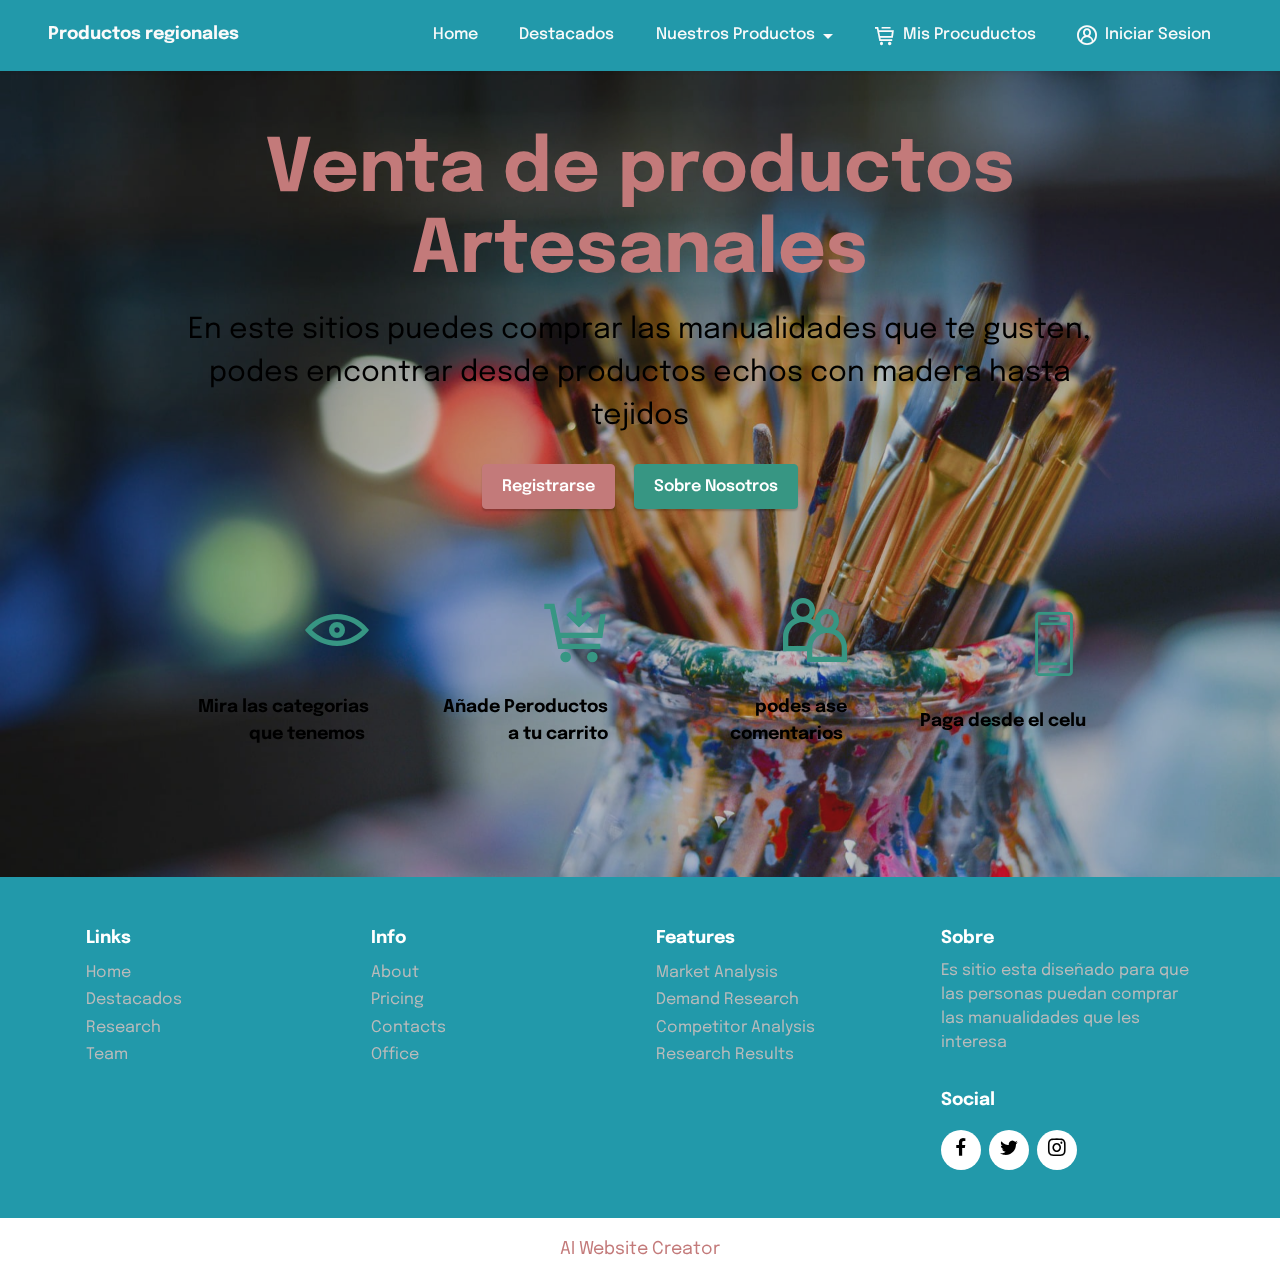
==== index.html @ e2a8d1ee "primer commit" ====
<!DOCTYPE html>
<html>
  <head>
    <!-- Google tag (gtag.js) -->
<script async src="https://www.googletagmanager.com/gtag/js?id=G-YX83JY1MT3"></script>
<script>
  window.dataLayer = window.dataLayer || [];
  function gtag(){dataLayer.push(arguments);}
  gtag('js', new Date());

  gtag('config', 'G-YX83JY1MT3');
</script>
    <!-- Site made with Mobirise Website Builder v5.8.14, https://mobirise.com -->
    <meta charset="UTF-8" />
    <meta http-equiv="X-UA-Compatible" content="IE=edge" />
    <meta name="generator" content="Mobirise v5.8.14, mobirise.com" />
    <meta
      name="viewport"
      content="width=device-width, initial-scale=1, minimum-scale=1"
    />
    <link
      rel="shortcut icon"
      href="assets/images/logo.png"
      type="image/x-icon"
    />
    <meta name="description" content="" />

    <title>Home</title>
    <link
      rel="stylesheet"
      href="assets/web/assets/mobirise-icons2/mobirise2.css"
    />
    <link
      rel="stylesheet"
      href="assets/web/assets/mobirise-icons/mobirise-icons.css"
    />
    <link rel="stylesheet" href="assets/bootstrap/css/bootstrap.min.css" />
    <link rel="stylesheet" href="assets/bootstrap/css/bootstrap-grid.min.css" />
    <link
      rel="stylesheet"
      href="assets/bootstrap/css/bootstrap-reboot.min.css"
    />
    <link rel="stylesheet" href="assets/parallax/jarallax.css" />
    <link rel="stylesheet" href="assets/dropdown/css/style.css" />
    <link rel="stylesheet" href="assets/socicon/css/styles.css" />
    <link rel="stylesheet" href="assets/theme/css/style.css" />
    <link
      rel="preload"
      href="https://fonts.googleapis.com/css?family=Epilogue:100,200,300,400,500,600,700,800,900,100i,200i,300i,400i,500i,600i,700i,800i,900i&display=swap"
      as="style"
      onload="this.onload=null;this.rel='stylesheet'"
    />
    <noscript
      ><link
        rel="stylesheet"
        href="https://fonts.googleapis.com/css?family=Epilogue:100,200,300,400,500,600,700,800,900,100i,200i,300i,400i,500i,600i,700i,800i,900i&display=swap"
    /></noscript>
    <link
      rel="preload"
      as="style"
      href="assets/mobirise/css/mbr-additional.css"
    />
    <link
      rel="stylesheet"
      href="assets/mobirise/css/mbr-additional.css"
      type="text/css"
    />
  </head>
  <body>
    <section
      data-bs-version="5.1"
      class="menu menu1 cid-sFGzlAXw3z"
      once="menu"
      id="menu1-2"
    >
      <nav class="navbar navbar-dropdown navbar-expand-lg">
        <div class="container-fluid">
          <div class="navbar-brand">
            <span class="navbar-caption-wrap"
              ><a
                class="navbar-caption text-white display-7"
                href="https://mobiri.se"
                >Productos regionales</a
              ></span
            >
          </div>
          <button
            class="navbar-toggler"
            type="button"
            data-toggle="collapse"
            data-bs-toggle="collapse"
            data-target="#navbarSupportedContent"
            data-bs-target="#navbarSupportedContent"
            aria-controls="navbarNavAltMarkup"
            aria-expanded="false"
            aria-label="Toggle navigation"
          >
            <div class="hamburger">
              <span></span>
              <span></span>
              <span></span>
              <span></span>
            </div>
          </button>
          <div class="collapse navbar-collapse" id="navbarSupportedContent">
            <ul
              class="navbar-nav nav-dropdown nav-right"
              data-app-modern-menu="true"
            >
              <li class="nav-item">
                <a
                  class="nav-link link text-white text-primary display-4"
                  href="index.html"
                  >Home</a
                >
              </li>
              <li class="nav-item">
                <a
                  class="nav-link link text-white text-primary display-4"
                  href="destacados.html"
                  >Destacados</a
                >
              </li>
              <li class="nav-item dropdown">
                <a
                  class="nav-link link text-white text-primary dropdown-toggle display-4"
                  href="index.html#features20-4"
                  data-toggle="dropdown-submenu"
                  data-bs-toggle="dropdown"
                  data-bs-auto-close="outside"
                  aria-expanded="false"
                  >Nuestros Productos</a
                >
                <div class="dropdown-menu" aria-labelledby="dropdown-191">
                  <div class="dropdown">
                    <a
                      class="text-white text-primary dropdown-item dropdown-toggle display-4"
                      href="index.html#features20-4"
                      data-toggle="dropdown-submenu"
                      data-bs-toggle="dropdown"
                      data-bs-auto-close="outside"
                      aria-expanded="false"
                      >tegidos</a
                    >
                    <div
                      class="dropdown-menu dropdown-submenu"
                      aria-labelledby="dropdown-655"
                    >
                      <div class="dropdown">
                        <a
                          class="text-white text-primary dropdown-item dropdown-toggle display-4"
                          href="index.html#features20-4"
                          data-toggle="dropdown-submenu"
                          data-bs-toggle="dropdown"
                          data-bs-auto-close="outside"
                          aria-expanded="false"
                          >Ropas</a
                        >
                        <div
                          class="dropdown-menu dropdown-submenu"
                          aria-labelledby="dropdown-217"
                        >
                          <a
                            class="text-white text-primary dropdown-item display-4"
                            href="productos.html"
                            >Remeras</a
                          ><a
                            class="text-white text-primary dropdown-item display-4"
                            href="productos.html"
                            >Pantalones</a
                          ><a
                            class="text-white text-primary dropdown-item display-4"
                            href="productos.html"
                            >Zapatillas</a
                          >
                        </div>
                      </div>
                      <a
                        class="text-white text-primary dropdown-item display-4"
                        href="productos.html"
                        >Alfombras</a
                      ><a
                        class="text-white text-primary dropdown-item display-4"
                        href="productos.html"
                        >Decoraciones</a
                      >
                    </div>
                  </div>
                  <div class="dropdown">
                    <a
                      class="text-white text-primary dropdown-item dropdown-toggle show display-4"
                      href="index.html#features20-4"
                      data-toggle="dropdown-submenu"
                      data-bs-toggle="dropdown"
                      data-bs-auto-close="outside"
                      aria-expanded="false"
                      >Carpinteria</a
                    >
                    <div
                      class="dropdown-menu dropdown-submenu show"
                      aria-labelledby="dropdown-843"
                      data-bs-popper="none"
                    >
                      <a
                        class="text-white text-primary dropdown-item show display-4"
                        href="productos.html"
                        >Muebles</a
                      ><a
                        class="text-white text-primary dropdown-item show display-4"
                        href="productos.html"
                        >Decoraciones</a
                      ><a
                        class="text-white text-primary dropdown-item show display-4"
                        href="productos.html"
                        >juguetes</a
                      ><a
                        class="text-white text-primary dropdown-item show display-4"
                        href="productos.html"
                        >Instrumentos Musicales</a
                      >
                    </div>
                  </div>
                </div>
              </li>
              <li class="nav-item">
                <a
                  class="nav-link link text-white text-primary display-4"
                  href="usuarioPrincipal.html"
                  ><span
                    class="mobi-mbri mobi-mbri-cart-full mbr-iconfont mbr-iconfont-btn"
                  ></span
                  >Mis Procuductos</a
                >
              </li>
              <li class="nav-item">
                <a
                  class="nav-link link text-white text-primary display-4"
                   data-bs-toggle="modal" data-bs-target="#staticBackdrop"
                  ><span
                    class="mobi-mbri mobi-mbri-user-2 mbr-iconfont mbr-iconfont-btn" 
                  ></span
                  >Iniciar Sesion</a
                >
              </li>
            </ul>
          </div>
        </div>
      </nav>
<!-- Modal -->
<div class="modal fade" id="staticBackdrop" data-bs-backdrop="static" data-bs-keyboard="false" tabindex="-1" aria-labelledby="staticBackdropLabel" aria-hidden="true">
    <div class="modal-dialog">
      <div class="modal-content" >
        <div class="modal-header">
          <h1 class="modal-title fs-5" style="padding-left: 200px;" id="staticBackdropLabel">Registro</h1>
          <button type="button" class="btn-close" data-bs-dismiss="modal" aria-label="Close"></button>
        </div>
        <div class="modal-body">
          <div class="form-group">
                 <label class="form-label">Nombre Usuario:</label>
                 <input class="form-control">
          </div>
          <div class="form-group">
            <label class="form-label">Contraseña:</label>
            <input class="form-control">
          </div>
          <div class="form-group">
            <label class="form-label">Email:</label>
            <input class="form-control">
         </div>
          <p>Registrase con: </p>
          <div class="soc-item" >
            <a href="https://twitter.com/mobirise" target="_blank">
            <span class="mbr-iconfont socicon socicon-facebook"></span>Facebook
            </a>          
            <a href="https://twitter.com/mobirise" style="margin-left: 10px;" target="_blank">
              <span class="mbr-iconfont socicon socicon-twitter"></span>Twitter
            </a>
            <a href="https://twitter.com/mobirise" style="margin-left: 10px;" target="_blank">
              <span class="mbr-iconfont socicon socicon-instagram"></span>instagram
            </a>
          </div>
  
        </div>
        <div class="modal-footer">
          <button type="button" class="btn btn-secondary" data-bs-dismiss="modal">Cancelar</button>
          <button type="button" class="btn btn-primary" data-bs-dismiss="modal" >Guardar</button>
        </div>
      </div>
    </div>
  </div>

    </section>

    <section
      data-bs-version="5.1"
      class="header19 cid-sFGzrhlvIh mbr-parallax-background"
      id="header19-3"
    >
      <div
        class="mbr-overlay"
        style="opacity: 0.3; background-color: rgb(53, 53, 53)"
      ></div>

      <div class="container">
        <div class="media-container">
          <div class="col-md-12 col-lg-10 m-auto align-center">
            <h1
              class="mbr-section-title mbr-white mbr-fonts-style mb-3 display-1"
            >
              <strong>Venta de productos<br />Artesanales</strong>
            </h1>
            <p class="mbr-text mbr-white mbr-fonts-style display-5">
              En este sitios puedes comprar las manualidades que te gusten,
              podes encontrar desde productos echos con madera hasta tejidos
            </p>
            <div class="mbr-section-btn align-center">
              <a class="btn btn-primary display-4"  data-bs-toggle="modal" data-bs-target="#staticBackdrop"
                >Registrarse</a
              >
              <a
                class="btn btn-secondary display-4"
                href="index.html#features19-a"
                >Sobre Nosotros</a
              >
            </div>

            <div class="row pt-5 justify-content-center">
              <div class="col-12 col-md-6 col-lg-3">
                <div class="card-wrapper">
                  <div class="card-box align-center">
                    <span
                      class="mbr-iconfont mobi-mbri-preview mobi-mbri"
                      style="color: rgb(55, 150, 131); fill: rgb(55, 150, 131)"
                    ></span>
                    <h4
                      class="card-title align-center mbr-black mbr-fonts-style display-7"
                    >
                      <strong>Mira las categorias que tenemos&nbsp;</strong>
                    </h4>
                  </div>
                </div>
              </div>
              <div class="col-12 col-md-6 col-lg-3">
                <div class="card-wrapper">
                  <div class="card-box align-center">
                    <span
                      class="mbr-iconfont mobi-mbri-cart-add mobi-mbri"
                      style="color: rgb(55, 150, 131); fill: rgb(55, 150, 131)"
                    ></span>
                    <h4
                      class="card-title align-center mbr-black mbr-fonts-style display-7"
                    >
                      <strong>Añade Peroductos a tu carrito</strong>
                    </h4>
                  </div>
                </div>
              </div>
              <div class="col-12 col-md-6 col-lg-3">
                <div class="card-wrapper">
                  <div class="card-box align-center">
                    <span
                      class="mbr-iconfont mobi-mbri-users mobi-mbri"
                      style="color: rgb(55, 150, 131); fill: rgb(55, 150, 131)"
                    ></span>
                    <h4
                      class="card-title align-center mbr-black mbr-fonts-style display-7"
                    >
                      <strong>podes ase comentarios&nbsp;</strong>
                    </h4>
                  </div>
                </div>
              </div>
              <div class="col-12 col-md-6 col-lg-3">
                <div class="card-wrapper">
                  <div class="card-box align-center">
                    <span
                      class="mbr-iconfont mbri-mobile2"
                      style="
                        color: rgb(55, 150, 131);
                        fill: rgb(55, 150, 131);
                        font-size: 64px;
                      "
                    ></span>
                    <h4
                      class="card-title align-center mbr-black mbr-fonts-style display-7"
                    >
                      <strong>Paga desde el celu</strong>
                    </h4>
                  </div>
                </div>
              </div>
            </div>
          </div>
        </div>
      </div>
    </section>

    <section
      data-bs-version="5.1"
      class="footer1 cid-sFGDg6hy8z"
      once="footers"
      id="footer1-7"
    >
      <div class="container">
        <div class="row mbr-white">
          <div class="col-12 col-md-6 col-lg-3">
            <h5 class="mbr-section-subtitle mbr-fonts-style mb-2 display-7">
              <strong>Links</strong>
            </h5>
            <ul class="list mbr-fonts-style display-4">
              <li class="mbr-text item-wrap">Home</li>
              <li class="mbr-text item-wrap">Destacados</li>
              <li class="mbr-text item-wrap">Research</li>
              <li class="mbr-text item-wrap">Team</li>
            </ul>
          </div>
          <div class="col-12 col-md-6 col-lg-3">
            <h5 class="mbr-section-subtitle mbr-fonts-style mb-2 display-7">
              <strong>Info</strong>
            </h5>
            <ul class="list mbr-fonts-style display-4">
              <li class="mbr-text item-wrap">About</li>
              <li class="mbr-text item-wrap">Pricing</li>
              <li class="mbr-text item-wrap">Contacts</li>
              <li class="mbr-text item-wrap">Office</li>
            </ul>
          </div>
          <div class="col-12 col-md-6 col-lg-3">
            <h5 class="mbr-section-subtitle mbr-fonts-style mb-2 display-7">
              <strong>Features</strong>
            </h5>
            <ul class="list mbr-fonts-style display-4">
              <li class="mbr-text item-wrap">Market Analysis</li>
              <li class="mbr-text item-wrap">Demand Research</li>
              <li class="mbr-text item-wrap">Competitor Analysis</li>
              <li class="mbr-text item-wrap">Research Results</li>
              <li class="mbr-text item-wrap"><br /></li>
            </ul>
          </div>
          <div class="col-12 col-md-6 col-lg-3">
            <h5 class="mbr-section-subtitle mbr-fonts-style mb-2 display-7">
              <strong>Sobre</strong>
            </h5>
            <p class="mbr-text mbr-fonts-style mb-4 display-4">
              Es sitio esta diseñado para que las personas puedan comprar las
              manualidades que les interesa
            </p>
            <h5 class="mbr-section-subtitle mbr-fonts-style mb-3 display-7">
              <strong>Social</strong>
            </h5>
            <div class="social-row display-7">
              <div class="soc-item">
                <a href="https://twitter.com/mobirise" target="_blank">
                  <span class="mbr-iconfont socicon socicon-facebook"></span>
                </a>
              </div>
              <div class="soc-item">
                <a href="https://twitter.com/mobirise" target="_blank">
                  <span class="mbr-iconfont socicon socicon-twitter"></span>
                </a>
              </div>
              <div class="soc-item">
                <a href="https://twitter.com/mobirise" target="_blank">
                  <span class="mbr-iconfont socicon socicon-instagram"></span>
                </a>
              </div>
            </div>
          </div>
        </div>
      </div>
    </section>
    <section
      class="display-7"
      style="
        padding: 0;
        align-items: center;
        justify-content: center;
        flex-wrap: wrap;
        align-content: center;
        display: flex;
        position: relative;
        height: 4rem;
      "
    >
      <a
        href="https://mobiri.se/3054096"
        style="
          flex: 1 1;
          height: 4rem;
          position: absolute;
          width: 100%;
          z-index: 1;
        "
        ><img
          alt=""
          style="height: 4rem"
          src="[data-uri]"
      /></a>
      <p style="margin: 0; text-align: center" class="display-7">&#8204;</p>
      <a
        style="z-index: 1"
        href="https://mobirise.com/builder/ai-website-builder.html"
        >AI Website Creator</a
      >
    </section>
    <script src="assets/bootstrap/js/bootstrap.bundle.min.js"></script>
    <script src="assets/parallax/jarallax.js"></script>
    <script src="assets/smoothscroll/smooth-scroll.js"></script>
    <script src="assets/ytplayer/index.js"></script>
    <script src="assets/dropdown/js/navbar-dropdown.js"></script>
    <script src="assets/vimeoplayer/player.js"></script>
    <script src="assets/theme/js/script.js"></script>
  </body>
</html>
---- assets/web/assets/mobirise-icons2/mobirise2.css ----
@font-face {
  font-family: 'Moririse2';
  font-display: swap;
  src:  url('mobirise2.eot?f2bix4');
  src:  url('mobirise2.eot?f2bix4#iefix') format('embedded-opentype'),
    url('mobirise2.ttf?f2bix4') format('truetype'),
    url('mobirise2.woff?f2bix4') format('woff'),
    url('mobirise2.svg?f2bix4#mobirise2') format('svg');
  font-weight: normal;
  font-style: normal;
}

[class^="mobi-"], [class*=" mobi-"] {
  /* use !important to prevent issues with browser extensions that change fonts */
  font-family: 'Moririse2' !important;
  speak: none;
  font-style: normal;
  font-weight: normal;
  font-variant: normal;
  text-transform: none;
  line-height: 1;

  /* Better Font Rendering =========== */
  -webkit-font-smoothing: antialiased;
  -moz-osx-font-smoothing: grayscale;
}

.mobi-mbri-add-submenu:before {
  content: "\e900";
}
.mobi-mbri-alert:before {
  content: "\e901";
}
.mobi-mbri-align-center:before {
  content: "\e902";
}
.mobi-mbri-align-justify:before {
  content: "\e903";
}
.mobi-mbri-align-left:before {
  content: "\e904";
}
.mobi-mbri-align-right:before {
  content: "\e905";
}
.mobi-mbri-android:before {
  content: "\e906";
}
.mobi-mbri-apple:before {
  content: "\e907";
}
.mobi-mbri-arrow-down:before {
  content: "\e908";
}
.mobi-mbri-arrow-next:before {
  content: "\e909";
}
.mobi-mbri-arrow-prev:before {
  content: "\e90a";
}
.mobi-mbri-arrow-up:before {
  content: "\e90b";
}
.mobi-mbri-bold:before {
  content: "\e90c";
}
.mobi-mbri-bookmark:before {
  content: "\e90d";
}
.mobi-mbri-bootstrap:before {
  content: "\e90e";
}
.mobi-mbri-briefcase:before {
  content: "\e90f";
}
.mobi-mbri-browse:before {
  content: "\e910";
}
.mobi-mbri-bulleted-list:before {
  content: "\e911";
}
.mobi-mbri-calendar:before {
  content: "\e912";
}
.mobi-mbri-camera:before {
  content: "\e913";
}
.mobi-mbri-cart-add:before {
  content: "\e914";
}
.mobi-mbri-cart-full:before {
  content: "\e915";
}
.mobi-mbri-cash:before {
  content: "\e916";
}
.mobi-mbri-change-style:before {
  content: "\e917";
}
.mobi-mbri-chat:before {
  content: "\e918";
}
.mobi-mbri-clock:before {
  content: "\e919";
}
.mobi-mbri-close:before {
  content: "\e91a";
}
.mobi-mbri-cloud:before {
  content: "\e91b";
}
.mobi-mbri-code:before {
  content: "\e91c";
}
.mobi-mbri-contact-form:before {
  content: "\e91d";
}
.mobi-mbri-credit-card:before {
  content: "\e91e";
}
.mobi-mbri-cursor-click:before {
  content: "\e91f";
}
.mobi-mbri-cust-feedback:before {
  content: "\e920";
}
.mobi-mbri-database:before {
  content: "\e921";
}
.mobi-mbri-delivery:before {
  content: "\e922";
}
.mobi-mbri-desktop:before {
  content: "\e923";
}
.mobi-mbri-devices:before {
  content: "\e924";
}
.mobi-mbri-down:before {
  content: "\e925";
}
.mobi-mbri-download-2:before {
  content: "\e926";
}
.mobi-mbri-download:before {
  content: "\e927";
}
.mobi-mbri-drag-n-drop-2:before {
  content: "\e928";
}
.mobi-mbri-drag-n-drop:before {
  content: "\e929";
}
.mobi-mbri-edit-2:before {
  content: "\e92a";
}
.mobi-mbri-edit:before {
  content: "\e92b";
}
.mobi-mbri-error:before {
  content: "\e92c";
}
.mobi-mbri-extension:before {
  content: "\e92d";
}
.mobi-mbri-features:before {
  content: "\e92e";
}
.mobi-mbri-file:before {
  content: "\e92f";
}
.mobi-mbri-flag:before {
  content: "\e930";
}
.mobi-mbri-folder:before {
  content: "\e931";
}
.mobi-mbri-gift:before {
  content: "\e932";
}
.mobi-mbri-github:before {
  content: "\e933";
}
.mobi-mbri-globe-2:before {
  content: "\e934";
}
.mobi-mbri-globe:before {
  content: "\e935";
}
.mobi-mbri-growing-chart:before {
  content: "\e936";
}
.mobi-mbri-hearth:before {
  content: "\e937";
}
.mobi-mbri-help:before {
  content: "\e938";
}
.mobi-mbri-home:before {
  content: "\e939";
}
.mobi-mbri-hot-cup:before {
  content: "\e93a";
}
.mobi-mbri-idea:before {
  content: "\e93b";
}
.mobi-mbri-image-gallery:before {
  content: "\e93c";
}
.mobi-mbri-image-slider:before {
  content: "\e93d";
}
.mobi-mbri-info:before {
  content: "\e93e";
}
.mobi-mbri-italic:before {
  content: "\e93f";
}
.mobi-mbri-key:before {
  content: "\e940";
}
.mobi-mbri-laptop:before {
  content: "\e941";
}
.mobi-mbri-layers:before {
  content: "\e942";
}
.mobi-mbri-left-right:before {
  content: "\e943";
}
.mobi-mbri-left:before {
  content: "\e944";
}
.mobi-mbri-letter:before {
  content: "\e945";
}
.mobi-mbri-like:before {
  content: "\e946";
}
.mobi-mbri-link:before {
  content: "\e947";
}
.mobi-mbri-lock:before {
  content: "\e948";
}
.mobi-mbri-login:before {
  content: "\e949";
}
.mobi-mbri-logout:before {
  content: "\e94a";
}
.mobi-mbri-magic-stick:before {
  content: "\e94b";
}
.mobi-mbri-map-pin:before {
  content: "\e94c";
}
.mobi-mbri-menu:before {
  content: "\e94d";
}
.mobi-mbri-mobile-2:before {
  content: "\e94e";
}
.mobi-mbri-mobile-horizontal:before {
  content: "\e94f";
}
.mobi-mbri-mobile:before {
  content: "\e950";
}
.mobi-mbri-mobirise:before {
  content: "\e951";
}
.mobi-mbri-more-horizontal:before {
  content: "\e952";
}
.mobi-mbri-more-vertical:before {
  content: "\e953";
}
.mobi-mbri-music:before {
  content: "\e954";
}
.mobi-mbri-new-file:before {
  content: "\e955";
}
.mobi-mbri-numbered-list:before {
  content: "\e956";
}
.mobi-mbri-opened-folder:before {
  content: "\e957";
}
.mobi-mbri-pages:before {
  content: "\e958";
}
.mobi-mbri-paper-plane:before {
  content: "\e959";
}
.mobi-mbri-paperclip:before {
  content: "\e95a";
}
.mobi-mbri-phone:before {
  content: "\e95b";
}
.mobi-mbri-photo:before {
  content: "\e95c";
}
.mobi-mbri-photos:before {
  content: "\e95d";
}
.mobi-mbri-pin:before {
  content: "\e95e";
}
.mobi-mbri-play:before {
  content: "\e95f";
}
.mobi-mbri-plus:before {
  content: "\e960";
}
.mobi-mbri-preview:before {
  content: "\e961";
}
.mobi-mbri-print:before {
  content: "\e962";
}
.mobi-mbri-protect:before {
  content: "\e963";
}
.mobi-mbri-question:before {
  content: "\e964";
}
.mobi-mbri-quote-left:before {
  content: "\e965";
}
.mobi-mbri-quote-right:before {
  content: "\e966";
}
.mobi-mbri-redo:before {
  content: "\e967";
}
.mobi-mbri-refresh:before {
  content: "\e968";
}
.mobi-mbri-responsive-2:before {
  content: "\e969";
}
.mobi-mbri-responsive:before {
  content: "\e96a";
}
.mobi-mbri-right:before {
  content: "\e96b";
}
.mobi-mbri-rocket:before {
  content: "\e96c";
}
.mobi-mbri-sad-face:before {
  content: "\e96d";
}
.mobi-mbri-sale:before {
  content: "\e96e";
}
.mobi-mbri-save:before {
  content: "\e96f";
}
.mobi-mbri-search:before {
  content: "\e970";
}
.mobi-mbri-setting-2:before {
  content: "\e971";
}
.mobi-mbri-setting-3:before {
  content: "\e972";
}
.mobi-mbri-setting:before {
  content: "\e973";
}
.mobi-mbri-share:before {
  content: "\e974";
}
.mobi-mbri-shopping-bag:before {
  content: "\e975";
}
.mobi-mbri-shopping-basket:before {
  content: "\e976";
}
.mobi-mbri-shopping-cart:before {
  content: "\e977";
}
.mobi-mbri-sites:before {
  content: "\e978";
}
.mobi-mbri-smile-face:before {
  content: "\e979";
}
.mobi-mbri-speed:before {
  content: "\e97a";
}
.mobi-mbri-star:before {
  content: "\e97b";
}
.mobi-mbri-success:before {
  content: "\e97c";
}
.mobi-mbri-sun:before {
  content: "\e97d";
}
.mobi-mbri-sun2:before {
  content: "\e97e";
}
.mobi-mbri-tablet-vertical:before {
  content: "\e97f";
}
.mobi-mbri-tablet:before {
  content: "\e980";
}
.mobi-mbri-target:before {
  content: "\e981";
}
.mobi-mbri-timer:before {
  content: "\e982";
}
.mobi-mbri-to-ftp:before {
  content: "\e983";
}
.mobi-mbri-to-local-drive:before {
  content: "\e984";
}
.mobi-mbri-touch-swipe:before {
  content: "\e985";
}
.mobi-mbri-touch:before {
  content: "\e986";
}
.mobi-mbri-trash:before {
  content: "\e987";
}
.mobi-mbri-underline:before {
  content: "\e988";
}
.mobi-mbri-undo:before {
  content: "\e989";
}
.mobi-mbri-unlink:before {
  content: "\e98a";
}
.mobi-mbri-unlock:before {
  content: "\e98b";
}
.mobi-mbri-up-down:before {
  content: "\e98c";
}
.mobi-mbri-up:before {
  content: "\e98d";
}
.mobi-mbri-update:before {
  content: "\e98e";
}
.mobi-mbri-upload-2:before {
  content: "\e98f";
}
.mobi-mbri-upload:before {
  content: "\e990";
}
.mobi-mbri-user-2:before {
  content: "\e991";
}
.mobi-mbri-user:before {
  content: "\e992";
}
.mobi-mbri-users:before {
  content: "\e993";
}
.mobi-mbri-video-play:before {
  content: "\e994";
}
.mobi-mbri-video:before {
  content: "\e995";
}
.mobi-mbri-watch:before {
  content: "\e996";
}
.mobi-mbri-website-theme-2:before {
  content: "\e997";
}
.mobi-mbri-website-theme:before {
  content: "\e998";
}
.mobi-mbri-wifi:before {
  content: "\e999";
}
.mobi-mbri-windows:before {
  content: "\e99a";
}
.mobi-mbri-zoom-in:before {
  content: "\e99b";
}
.mobi-mbri-zoom-out:before {
  content: "\e99c";
}
---- assets/web/assets/mobirise-icons/mobirise-icons.css ----
@font-face {
  font-family: 'MobiriseIcons';
  src:  url('mobirise-icons.eot?spat4u');
  src:  url('mobirise-icons.eot?spat4u#iefix') format('embedded-opentype'),
    url('mobirise-icons.ttf?spat4u') format('truetype'),
    url('mobirise-icons.woff?spat4u') format('woff'),
    url('mobirise-icons.svg?spat4u#MobiriseIcons') format('svg');
  font-weight: normal;
  font-style: normal;
  font-display: swap;
}

[class^="mbri-"], [class*=" mbri-"] {
  /* use !important to prevent issues with browser extensions that change fonts */
  font-family: MobiriseIcons !important;
  speak: none;
  font-style: normal;
  font-weight: normal;
  font-variant: normal;
  text-transform: none;
  line-height: 1;

  /* Better Font Rendering =========== */
  -webkit-font-smoothing: antialiased;
  -moz-osx-font-smoothing: grayscale;
}

.mbri-add-submenu:before {
  content: "\e900";
}
.mbri-alert:before {
  content: "\e901";
}
.mbri-align-center:before {
  content: "\e902";
}
.mbri-align-justify:before {
  content: "\e903";
}
.mbri-align-left:before {
  content: "\e904";
}
.mbri-align-right:before {
  content: "\e905";
}
.mbri-android:before {
  content: "\e906";
}
.mbri-apple:before {
  content: "\e907";
}
.mbri-arrow-down:before {
  content: "\e908";
}
.mbri-arrow-next:before {
  content: "\e909";
}
.mbri-arrow-prev:before {
  content: "\e90a";
}
.mbri-arrow-up:before {
  content: "\e90b";
}
.mbri-bold:before {
  content: "\e90c";
}
.mbri-bookmark:before {
  content: "\e90d";
}
.mbri-bootstrap:before {
  content: "\e90e";
}
.mbri-briefcase:before {
  content: "\e90f";
}
.mbri-browse:before {
  content: "\e910";
}
.mbri-bulleted-list:before {
  content: "\e911";
}
.mbri-calendar:before {
  content: "\e912";
}
.mbri-camera:before {
  content: "\e913";
}
.mbri-cart-add:before {
  content: "\e914";
}
.mbri-cart-full:before {
  content: "\e915";
}
.mbri-cash:before {
  content: "\e916";
}
.mbri-change-style:before {
  content: "\e917";
}
.mbri-chat:before {
  content: "\e918";
}
.mbri-clock:before {
  content: "\e919";
}
.mbri-close:before {
  content: "\e91a";
}
.mbri-cloud:before {
  content: "\e91b";
}
.mbri-code:before {
  content: "\e91c";
}
.mbri-contact-form:before {
  content: "\e91d";
}
.mbri-credit-card:before {
  content: "\e91e";
}
.mbri-cursor-click:before {
  content: "\e91f";
}
.mbri-cust-feedback:before {
  content: "\e920";
}
.mbri-database:before {
  content: "\e921";
}
.mbri-delivery:before {
  content: "\e922";
}
.mbri-desktop:before {
  content: "\e923";
}
.mbri-devices:before {
  content: "\e924";
}
.mbri-down:before {
  content: "\e925";
}
.mbri-download:before {
  content: "\e989";
}
.mbri-drag-n-drop:before {
  content: "\e927";
}
.mbri-drag-n-drop2:before {
  content: "\e928";
}
.mbri-edit:before {
  content: "\e929";
}
.mbri-edit2:before {
  content: "\e92a";
}
.mbri-error:before {
  content: "\e92b";
}
.mbri-extension:before {
  content: "\e92c";
}
.mbri-features:before {
  content: "\e92d";
}
.mbri-file:before {
  content: "\e92e";
}
.mbri-flag:before {
  content: "\e92f";
}
.mbri-folder:before {
  content: "\e930";
}
.mbri-gift:before {
  content: "\e931";
}
.mbri-github:before {
  content: "\e932";
}
.mbri-globe:before {
  content: "\e933";
}
.mbri-globe-2:before {
  content: "\e934";
}
.mbri-growing-chart:before {
  content: "\e935";
}
.mbri-hearth:before {
  content: "\e936";
}
.mbri-help:before {
  content: "\e937";
}
.mbri-home:before {
  content: "\e938";
}
.mbri-hot-cup:before {
  content: "\e939";
}
.mbri-idea:before {
  content: "\e93a";
}
.mbri-image-gallery:before {
  content: "\e93b";
}
.mbri-image-slider:before {
  content: "\e93c";
}
.mbri-info:before {
  content: "\e93d";
}
.mbri-italic:before {
  content: "\e93e";
}
.mbri-key:before {
  content: "\e93f";
}
.mbri-laptop:before {
  content: "\e940";
}
.mbri-layers:before {
  content: "\e941";
}
.mbri-left-right:before {
  content: "\e942";
}
.mbri-left:before {
  content: "\e943";
}
.mbri-letter:before {
  content: "\e944";
}
.mbri-like:before {
  content: "\e945";
}
.mbri-link:before {
  content: "\e946";
}
.mbri-lock:before {
  content: "\e947";
}
.mbri-login:before {
  content: "\e948";
}
.mbri-logout:before {
  content: "\e949";
}
.mbri-magic-stick:before {
  content: "\e94a";
}
.mbri-map-pin:before {
  content: "\e94b";
}
.mbri-menu:before {
  content: "\e94c";
}
.mbri-mobile:before {
  content: "\e94d";
}
.mbri-mobile2:before {
  content: "\e94e";
}
.mbri-mobirise:before {
  content: "\e94f";
}
.mbri-more-horizontal:before {
  content: "\e950";
}
.mbri-more-vertical:before {
  content: "\e951";
}
.mbri-music:before {
  content: "\e952";
}
.mbri-new-file:before {
  content: "\e953";
}
.mbri-numbered-list:before {
  content: "\e954";
}
.mbri-opened-folder:before {
  content: "\e955";
}
.mbri-pages:before {
  content: "\e956";
}
.mbri-paper-plane:before {
  content: "\e957";
}
.mbri-paperclip:before {
  content: "\e958";
}
.mbri-photo:before {
  content: "\e959";
}
.mbri-photos:before {
  content: "\e95a";
}
.mbri-pin:before {
  content: "\e95b";
}
.mbri-play:before {
  content: "\e95c";
}
.mbri-plus:before {
  content: "\e95d";
}
.mbri-preview:before {
  content: "\e95e";
}
.mbri-print:before {
  content: "\e95f";
}
.mbri-protect:before {
  content: "\e960";
}
.mbri-question:before {
  content: "\e961";
}
.mbri-quote-left:before {
  content: "\e962";
}
.mbri-quote-right:before {
  content: "\e963";
}
.mbri-refresh:before {
  content: "\e964";
}
.mbri-responsive:before {
  content: "\e965";
}
.mbri-right:before {
  content: "\e966";
}
.mbri-rocket:before {
  content: "\e967";
}
.mbri-sad-face:before {
  content: "\e968";
}
.mbri-sale:before {
  content: "\e969";
}
.mbri-save:before {
  content: "\e96a";
}
.mbri-search:before {
  content: "\e96b";
}
.mbri-setting:before {
  content: "\e96c";
}
.mbri-setting2:before {
  content: "\e96d";
}
.mbri-setting3:before {
  content: "\e96e";
}
.mbri-share:before {
  content: "\e96f";
}
.mbri-shopping-bag:before {
  content: "\e970";
}
.mbri-shopping-basket:before {
  content: "\e971";
}
.mbri-shopping-cart:before {
  content: "\e972";
}
.mbri-sites:before {
  content: "\e973";
}
.mbri-smile-face:before {
  content: "\e974";
}
.mbri-speed:before {
  content: "\e975";
}
.mbri-star:before {
  content: "\e976";
}
.mbri-success:before {
  content: "\e977";
}
.mbri-sun:before {
  content: "\e978";
}
.mbri-sun2:before {
  content: "\e979";
}
.mbri-tablet:before {
  content: "\e97a";
}
.mbri-tablet-vertical:before {
  content: "\e97b";
}
.mbri-target:before {
  content: "\e97c";
}
.mbri-timer:before {
  content: "\e97d";
}
.mbri-to-ftp:before {
  content: "\e97e";
}
.mbri-to-local-drive:before {
  content: "\e97f";
}
.mbri-touch-swipe:before {
  content: "\e980";
}
.mbri-touch:before {
  content: "\e981";
}
.mbri-trash:before {
  content: "\e982";
}
.mbri-underline:before {
  content: "\e983";
}
.mbri-unlink:before {
  content: "\e984";
}
.mbri-unlock:before {
  content: "\e985";
}
.mbri-up-down:before {
  content: "\e986";
}
.mbri-up:before {
  content: "\e987";
}
.mbri-update:before {
  content: "\e988";
}
.mbri-upload:before {
 content: "\e926"; 
}
.mbri-user:before {
  content: "\e98a";
}
.mbri-user2:before {
  content: "\e98b";
}
.mbri-users:before {
  content: "\e98c";
}
.mbri-video:before {
  content: "\e98d";
}
.mbri-video-play:before {
  content: "\e98e";
}
.mbri-watch:before {
  content: "\e98f";
}
.mbri-website-theme:before {
  content: "\e990";
}
.mbri-wifi:before {
  content: "\e991";
}
.mbri-windows:before {
  content: "\e992";
}
.mbri-zoom-out:before {
  content: "\e993";
}
.mbri-redo:before {
  content: "\e994";
}
.mbri-undo:before {
  content: "\e995";
}
---- assets/parallax/jarallax.css ----
.jarallax {
    position: relative;
    z-index: 0;
}
.jarallax > .jarallax-img {
    position: absolute;
    object-fit: cover;
    /* support for plugin https://github.com/bfred-it/object-fit-images */
    font-family: 'object-fit: cover;';
    top: 0;
    left: 0;
    width: 100%;
    height: 100%;
    z-index: -1;
}
---- assets/dropdown/css/style.css ----
.navbar-dropdown {
  left: 0;
  padding: 0;
  position: absolute;
  right: 0;
  top: 0;
  transition: all 0.45s ease;
  z-index: 1030;
  background: #282828; }
  .navbar-dropdown .navbar-logo {
    margin-right: 0.8rem;
    transition: margin 0.3s ease-in-out;
    vertical-align: middle; }
    .navbar-dropdown .navbar-logo img {
      height: 3.125rem;
      transition: all 0.3s ease-in-out; }
    .navbar-dropdown .navbar-logo.mbr-iconfont {
      font-size: 3.125rem;
      line-height: 3.125rem; }
  .navbar-dropdown .navbar-caption {
    font-weight: 700;
    white-space: normal;
    vertical-align: -4px;
    line-height: 3.125rem !important; }
    .navbar-dropdown .navbar-caption, .navbar-dropdown .navbar-caption:hover {
      color: inherit;
      text-decoration: none; }
  .navbar-dropdown .mbr-iconfont + .navbar-caption {
    vertical-align: -1px; }
  .navbar-dropdown.navbar-fixed-top {
    position: fixed; }
  .navbar-dropdown .navbar-brand span {
    vertical-align: -4px; }
  .navbar-dropdown.bg-color.transparent {
    background: none; }
  .navbar-dropdown.navbar-short .navbar-brand {
    padding: 0.625rem 0; }
    .navbar-dropdown.navbar-short .navbar-brand span {
      vertical-align: -1px; }
  .navbar-dropdown.navbar-short .navbar-caption {
    line-height: 2.375rem !important;
    vertical-align: -2px; }
  .navbar-dropdown.navbar-short .navbar-logo {
    margin-right: 0.5rem; }
    .navbar-dropdown.navbar-short .navbar-logo img {
      height: 2.375rem; }
    .navbar-dropdown.navbar-short .navbar-logo.mbr-iconfont {
      font-size: 2.375rem;
      line-height: 2.375rem; }
  .navbar-dropdown.navbar-short .mbr-table-cell {
    height: 3.625rem; }
  .navbar-dropdown .navbar-close {
    left: 0.6875rem;
    position: fixed;
    top: 0.75rem;
    z-index: 1000; }
  .navbar-dropdown .hamburger-icon {
    content: "";
    display: inline-block;
    vertical-align: middle;
    width: 16px;
    -webkit-box-shadow: 0 -6px 0 1px #282828,0 0 0 1px #282828,0 6px 0 1px #282828;
    -moz-box-shadow: 0 -6px 0 1px #282828,0 0 0 1px #282828,0 6px 0 1px #282828;
    box-shadow: 0 -6px 0 1px #282828,0 0 0 1px #282828,0 6px 0 1px #282828; }

.dropdown-menu .dropdown-toggle[data-toggle="dropdown-submenu"]::after {
  border-bottom: 0.35em solid transparent;
  border-left: 0.35em solid;
  border-right: 0;
  border-top: 0.35em solid transparent;
  margin-left: 0.3rem; }

.dropdown-menu .dropdown-item:focus {
  outline: 0; }

.nav-dropdown {
  font-size: 0.75rem;
  font-weight: 500;
  height: auto !important; }
  .nav-dropdown .nav-btn {
    padding-left: 1rem; }
  .nav-dropdown .link {
    margin: .667em 1.667em;
    font-weight: 500;
    padding: 0;
    transition: color .2s ease-in-out; }
    .nav-dropdown .link.dropdown-toggle {
      margin-right: 2.583em; }
      .nav-dropdown .link.dropdown-toggle::after {
        margin-left: .25rem;
        border-top: 0.35em solid;
        border-right: 0.35em solid transparent;
        border-left: 0.35em solid transparent;
        border-bottom: 0; }
      .nav-dropdown .link.dropdown-toggle[aria-expanded="true"] {
        margin: 0;
        padding: 0.667em 3.263em  0.667em 1.667em; }
  .nav-dropdown .link::after,
  .nav-dropdown .dropdown-item::after {
    color: inherit; }
  .nav-dropdown .btn {
    font-size: 0.75rem;
    font-weight: 700;
    letter-spacing: 0;
    margin-bottom: 0;
    padding-left: 1.25rem;
    padding-right: 1.25rem; }
  .nav-dropdown .dropdown-menu {
    border-radius: 0;
    border: 0;
    left: 0;
    margin: 0;
    padding-bottom: 1.25rem;
    padding-top: 1.25rem;
    position: relative; }
  .nav-dropdown .dropdown-submenu {
    margin-left: 0.125rem;
    top: 0; }
  .nav-dropdown .dropdown-item {
    font-weight: 500;
    line-height: 2;
    padding: 0.3846em 4.615em 0.3846em 1.5385em;
    position: relative;
    transition: color .2s ease-in-out, background-color .2s ease-in-out; }
    .nav-dropdown .dropdown-item::after {
      margin-top: -0.3077em;
      position: absolute;
      right: 1.1538em;
      top: 50%; }
    .nav-dropdown .dropdown-item:focus, .nav-dropdown .dropdown-item:hover {
      background: none; }

@media (max-width: 767px) {
  .nav-dropdown.navbar-toggleable-sm {
    bottom: 0;
    display: none;
    left: 0;
    overflow-x: hidden;
    position: fixed;
    top: 0;
    transform: translateX(-100%);
    -ms-transform: translateX(-100%);
    -webkit-transform: translateX(-100%);
    width: 18.75rem;
    z-index: 999; } }
.nav-dropdown.navbar-toggleable-xl {
  bottom: 0;
  display: none;
  left: 0;
  overflow-x: hidden;
  position: fixed;
  top: 0;
  transform: translateX(-100%);
  -ms-transform: translateX(-100%);
  -webkit-transform: translateX(-100%);
  width: 18.75rem;
  z-index: 999; }

.nav-dropdown-sm {
  display: block !important;
  overflow-x: hidden;
  overflow: auto;
  padding-top: 3.875rem; }
  .nav-dropdown-sm::after {
    content: "";
    display: block;
    height: 3rem;
    width: 100%; }
  .nav-dropdown-sm.collapse.in ~ .navbar-close {
    display: block !important; }
  .nav-dropdown-sm.collapsing, .nav-dropdown-sm.collapse.in {
    transform: translateX(0);
    -ms-transform: translateX(0);
    -webkit-transform: translateX(0);
    transition: all 0.25s ease-out;
    -webkit-transition: all 0.25s ease-out;
    background: #282828; }
  .nav-dropdown-sm.collapsing[aria-expanded="false"] {
    transform: translateX(-100%);
    -ms-transform: translateX(-100%);
    -webkit-transform: translateX(-100%); }
  .nav-dropdown-sm .nav-item {
    display: block;
    margin-left: 0 !important;
    padding-left: 0; }
  .nav-dropdown-sm .link,
  .nav-dropdown-sm .dropdown-item {
    border-top: 1px dotted rgba(255, 255, 255, 0.1);
    font-size: 0.8125rem;
    line-height: 1.6;
    margin: 0 !important;
    padding: 0.875rem 2.4rem 0.875rem 1.5625rem !important;
    position: relative;
    white-space: normal; }
    .nav-dropdown-sm .link:focus, .nav-dropdown-sm .link:hover,
    .nav-dropdown-sm .dropdown-item:focus,
    .nav-dropdown-sm .dropdown-item:hover {
      background: rgba(0, 0, 0, 0.2) !important;
      color: #c0a375; }
  .nav-dropdown-sm .nav-btn {
    position: relative;
    padding: 1.5625rem 1.5625rem 0 1.5625rem; }
    .nav-dropdown-sm .nav-btn::before {
      border-top: 1px dotted rgba(255, 255, 255, 0.1);
      content: "";
      left: 0;
      position: absolute;
      top: 0;
      width: 100%; }
    .nav-dropdown-sm .nav-btn + .nav-btn {
      padding-top: 0.625rem; }
      .nav-dropdown-sm .nav-btn + .nav-btn::before {
        display: none; }
  .nav-dropdown-sm .btn {
    padding: 0.625rem 0; }
  .nav-dropdown-sm .dropdown-toggle[data-toggle="dropdown-submenu"]::after {
    margin-left: .25rem;
    border-top: 0.35em solid;
    border-right: 0.35em solid transparent;
    border-left: 0.35em solid transparent;
    border-bottom: 0; }
  .nav-dropdown-sm .dropdown-toggle[data-toggle="dropdown-submenu"][aria-expanded="true"]::after {
    border-top: 0;
    border-right: 0.35em solid transparent;
    border-left: 0.35em solid transparent;
    border-bottom: 0.35em solid; }
  .nav-dropdown-sm .dropdown-menu {
    margin: 0;
    padding: 0;
    position: relative;
    top: 0;
    left: 0;
    width: 100%;
    border: 0;
    float: none;
    border-radius: 0;
    background: none; }
  .nav-dropdown-sm .dropdown-submenu {
    left: 100%;
    margin-left: 0.125rem;
    margin-top: -1.25rem;
    top: 0; }

.navbar-toggleable-sm .nav-dropdown .dropdown-menu {
  position: absolute; }

.navbar-toggleable-sm .nav-dropdown .dropdown-submenu {
  left: 100%;
  margin-left: 0.125rem;
  margin-top: -1.25rem;
  top: 0; }

.navbar-toggleable-sm.opened .nav-dropdown .dropdown-menu {
  position: relative; }

.navbar-toggleable-sm.opened .nav-dropdown .dropdown-submenu {
  left: 0;
  margin-left: 00rem;
  margin-top: 0rem;
  top: 0; }

.is-builder .nav-dropdown.collapsing {
  transition: none !important; }
---- assets/socicon/css/styles.css ----
@charset "UTF-8";

@font-face {
  font-family: 'Socicon';
  src:  url('../fonts/socicon.eot');
  src:  url('../fonts/socicon.eot?#iefix') format('embedded-opentype'),
    url('../fonts/socicon.woff2') format('woff2'),
    url('../fonts/socicon.ttf') format('truetype'),
    url('../fonts/socicon.woff') format('woff'),
    url('../fonts/socicon.svg#socicon') format('svg');
  font-weight: normal;
  font-style: normal;
  font-display: swap;
}

[data-icon]:before {
  font-family: "socicon" !important;
  content: attr(data-icon);
  font-style: normal !important;
  font-weight: normal !important;
  font-variant: normal !important;
  text-transform: none !important;
  speak: none;
  line-height: 1;
  -webkit-font-smoothing: antialiased;
  -moz-osx-font-smoothing: grayscale;
}

[class^="socicon-"], [class*=" socicon-"] {
  /* use !important to prevent issues with browser extensions that change fonts */
  font-family: 'Socicon' !important;
  speak: none;
  font-style: normal;
  font-weight: normal;
  font-variant: normal;
  text-transform: none;
  line-height: 1;

  /* Better Font Rendering =========== */
  -webkit-font-smoothing: antialiased;
  -moz-osx-font-smoothing: grayscale;
}

.socicon-eitaa:before {
  content: "\e97c";
}
.socicon-soroush:before {
  content: "\e97d";
}
.socicon-bale:before {
  content: "\e97e";
}
.socicon-zazzle:before {
  content: "\e97b";
}
.socicon-society6:before {
  content: "\e97a";
}
.socicon-redbubble:before {
  content: "\e979";
}
.socicon-avvo:before {
  content: "\e978";
}
.socicon-stitcher:before {
  content: "\e977";
}
.socicon-googlehangouts:before {
  content: "\e974";
}
.socicon-dlive:before {
  content: "\e975";
}
.socicon-vsco:before {
  content: "\e976";
}
.socicon-flipboard:before {
  content: "\e973";
}
.socicon-ubuntu:before {
  content: "\e958";
}
.socicon-artstation:before {
  content: "\e959";
}
.socicon-invision:before {
  content: "\e95a";
}
.socicon-torial:before {
  content: "\e95b";
}
.socicon-collectorz:before {
  content: "\e95c";
}
.socicon-seenthis:before {
  content: "\e95d";
}
.socicon-googleplaymusic:before {
  content: "\e95e";
}
.socicon-debian:before {
  content: "\e95f";
}
.socicon-filmfreeway:before {
  content: "\e960";
}
.socicon-gnome:before {
  content: "\e961";
}
.socicon-itchio:before {
  content: "\e962";
}
.socicon-jamendo:before {
  content: "\e963";
}
.socicon-mix:before {
  content: "\e964";
}
.socicon-sharepoint:before {
  content: "\e965";
}
.socicon-tinder:before {
  content: "\e966";
}
.socicon-windguru:before {
  content: "\e967";
}
.socicon-cdbaby:before {
  content: "\e968";
}
.socicon-elementaryos:before {
  content: "\e969";
}
.socicon-stage32:before {
  content: "\e96a";
}
.socicon-tiktok:before {
  content: "\e96b";
}
.socicon-gitter:before {
  content: "\e96c";
}
.socicon-letterboxd:before {
  content: "\e96d";
}
.socicon-threema:before {
  content: "\e96e";
}
.socicon-splice:before {
  content: "\e96f";
}
.socicon-metapop:before {
  content: "\e970";
}
.socicon-naver:before {
  content: "\e971";
}
.socicon-remote:before {
  content: "\e972";
}
.socicon-internet:before {
  content: "\e957";
}
.socicon-moddb:before {
  content: "\e94b";
}
.socicon-indiedb:before {
  content: "\e94c";
}
.socicon-traxsource:before {
  content: "\e94d";
}
.socicon-gamefor:before {
  content: "\e94e";
}
.socicon-pixiv:before {
  content: "\e94f";
}
.socicon-myanimelist:before {
  content: "\e950";
}
.socicon-blackberry:before {
  content: "\e951";
}
.socicon-wickr:before {
  content: "\e952";
}
.socicon-spip:before {
  content: "\e953";
}
.socicon-napster:before {
  content: "\e954";
}
.socicon-beatport:before {
  content: "\e955";
}
.socicon-hackerone:before {
  content: "\e956";
}
.socicon-hackernews:before {
  content: "\e946";
}
.socicon-smashwords:before {
  content: "\e947";
}
.socicon-kobo:before {
  content: "\e948";
}
.socicon-bookbub:before {
  content: "\e949";
}
.socicon-mailru:before {
  content: "\e94a";
}
.socicon-gitlab:before {
  content: "\e945";
}
.socicon-instructables:before {
  content: "\e944";
}
.socicon-portfolio:before {
  content: "\e943";
}
.socicon-codered:before {
  content: "\e940";
}
.socicon-origin:before {
  content: "\e941";
}
.socicon-nextdoor:before {
  content: "\e942";
}
.socicon-udemy:before {
  content: "\e93f";
}
.socicon-livemaster:before {
  content: "\e93e";
}
.socicon-crunchbase:before {
  content: "\e93b";
}
.socicon-homefy:before {
  content: "\e93c";
}
.socicon-calendly:before {
  content: "\e93d";
}
.socicon-realtor:before {
  content: "\e90f";
}
.socicon-tidal:before {
  content: "\e910";
}
.socicon-qobuz:before {
  content: "\e911";
}
.socicon-natgeo:before {
  content: "\e912";
}
.socicon-mastodon:before {
  content: "\e913";
}
.socicon-unsplash:before {
  content: "\e914";
}
.socicon-homeadvisor:before {
  content: "\e915";
}
.socicon-angieslist:before {
  content: "\e916";
}
.socicon-codepen:before {
  content: "\e917";
}
.socicon-slack:before {
  content: "\e918";
}
.socicon-openaigym:before {
  content: "\e919";
}
.socicon-logmein:before {
  content: "\e91a";
}
.socicon-fiverr:before {
  content: "\e91b";
}
.socicon-gotomeeting:before {
  content: "\e91c";
}
.socicon-aliexpress:before {
  content: "\e91d";
}
.socicon-guru:before {
  content: "\e91e";
}
.socicon-appstore:before {
  content: "\e91f";
}
.socicon-homes:before {
  content: "\e920";
}
.socicon-zoom:before {
  content: "\e921";
}
.socicon-alibaba:before {
  content: "\e922";
}
.socicon-craigslist:before {
  content: "\e923";
}
.socicon-wix:before {
  content: "\e924";
}
.socicon-redfin:before {
  content: "\e925";
}
.socicon-googlecalendar:before {
  content: "\e926";
}
.socicon-shopify:before {
  content: "\e927";
}
.socicon-freelancer:before {
  content: "\e928";
}
.socicon-seedrs:before {
  content: "\e929";
}
.socicon-bing:before {
  content: "\e92a";
}
.socicon-doodle:before {
  content: "\e92b";
}
.socicon-bonanza:before {
  content: "\e92c";
}
.socicon-squarespace:before {
  content: "\e92d";
}
.socicon-toptal:before {
  content: "\e92e";
}
.socicon-gust:before {
  content: "\e92f";
}
.socicon-ask:before {
  content: "\e930";
}
.socicon-trulia:before {
  content: "\e931";
}
.socicon-loomly:before {
  content: "\e932";
}
.socicon-ghost:before {
  content: "\e933";
}
.socicon-upwork:before {
  content: "\e934";
}
.socicon-fundable:before {
  content: "\e935";
}
.socicon-booking:before {
  content: "\e936";
}
.socicon-googlemaps:before {
  content: "\e937";
}
.socicon-zillow:before {
  content: "\e938";
}
.socicon-niconico:before {
  content: "\e939";
}
.socicon-toneden:before {
  content: "\e93a";
}
.socicon-augment:before {
  content: "\e908";
}
.socicon-bitbucket:before {
  content: "\e909";
}
.socicon-fyuse:before {
  content: "\e90a";
}
.socicon-yt-gaming:before {
  content: "\e90b";
}
.socicon-sketchfab:before {
  content: "\e90c";
}
.socicon-mobcrush:before {
  content: "\e90d";
}
.socicon-microsoft:before {
  content: "\e90e";
}
.socicon-pandora:before {
  content: "\e907";
}
.socicon-messenger:before {
  content: "\e906";
}
.socicon-gamewisp:before {
  content: "\e905";
}
.socicon-bloglovin:before {
  content: "\e904";
}
.socicon-tunein:before {
  content: "\e903";
}
.socicon-gamejolt:before {
  content: "\e901";
}
.socicon-trello:before {
  content: "\e902";
}
.socicon-spreadshirt:before {
  content: "\e900";
}
.socicon-500px:before {
  content: "\e000";
}
.socicon-8tracks:before {
  content: "\e001";
}
.socicon-airbnb:before {
  content: "\e002";
}
.socicon-alliance:before {
  content: "\e003";
}
.socicon-amazon:before {
  content: "\e004";
}
.socicon-amplement:before {
  content: "\e005";
}
.socicon-android:before {
  content: "\e006";
}
.socicon-angellist:before {
  content: "\e007";
}
.socicon-apple:before {
  content: "\e008";
}
.socicon-appnet:before {
  content: "\e009";
}
.socicon-baidu:before {
  content: "\e00a";
}
.socicon-bandcamp:before {
  content: "\e00b";
}
.socicon-battlenet:before {
  content: "\e00c";
}
.socicon-mixer:before {
  content: "\e00d";
}
.socicon-bebee:before {
  content: "\e00e";
}
.socicon-bebo:before {
  content: "\e00f";
}
.socicon-behance:before {
  content: "\e010";
}
.socicon-blizzard:before {
  content: "\e011";
}
.socicon-blogger:before {
  content: "\e012";
}
.socicon-buffer:before {
  content: "\e013";
}
.socicon-chrome:before {
  content: "\e014";
}
.socicon-coderwall:before {
  content: "\e015";
}
.socicon-curse:before {
  content: "\e016";
}
.socicon-dailymotion:before {
  content: "\e017";
}
.socicon-deezer:before {
  content: "\e018";
}
.socicon-delicious:before {
  content: "\e019";
}
.socicon-deviantart:before {
  content: "\e01a";
}
.socicon-diablo:before {
  content: "\e01b";
}
.socicon-digg:before {
  content: "\e01c";
}
.socicon-discord:before {
  content: "\e01d";
}
.socicon-disqus:before {
  content: "\e01e";
}
.socicon-douban:before {
  content: "\e01f";
}
.socicon-draugiem:before {
  content: "\e020";
}
.socicon-dribbble:before {
  content: "\e021";
}
.socicon-drupal:before {
  content: "\e022";
}
.socicon-ebay:before {
  content: "\e023";
}
.socicon-ello:before {
  content: "\e024";
}
.socicon-endomodo:before {
  content: "\e025";
}
.socicon-envato:before {
  content: "\e026";
}
.socicon-etsy:before {
  content: "\e027";
}
.socicon-facebook:before {
  content: "\e028";
}
.socicon-feedburner:before {
  content: "\e029";
}
.socicon-filmweb:before {
  content: "\e02a";
}
.socicon-firefox:before {
  content: "\e02b";
}
.socicon-flattr:before {
  content: "\e02c";
}
.socicon-flickr:before {
  content: "\e02d";
}
.socicon-formulr:before {
  content: "\e02e";
}
.socicon-forrst:before {
  content: "\e02f";
}
.socicon-foursquare:before {
  content: "\e030";
}
.socicon-friendfeed:before {
  content: "\e031";
}
.socicon-github:before {
  content: "\e032";
}
.socicon-goodreads:before {
  content: "\e033";
}
.socicon-google:before {
  content: "\e034";
}
.socicon-googlescholar:before {
  content: "\e035";
}
.socicon-googlegroups:before {
  content: "\e036";
}
.socicon-googlephotos:before {
  content: "\e037";
}
.socicon-googleplus:before {
  content: "\e038";
}
.socicon-grooveshark:before {
  content: "\e039";
}
.socicon-hackerrank:before {
  content: "\e03a";
}
.socicon-hearthstone:before {
  content: "\e03b";
}
.socicon-hellocoton:before {
  content: "\e03c";
}
.socicon-heroes:before {
  content: "\e03d";
}
.socicon-smashcast:before {
  content: "\e03e";
}
.socicon-horde:before {
  content: "\e03f";
}
.socicon-houzz:before {
  content: "\e040";
}
.socicon-icq:before {
  content: "\e041";
}
.socicon-identica:before {
  content: "\e042";
}
.socicon-imdb:before {
  content: "\e043";
}
.socicon-instagram:before {
  content: "\e044";
}
.socicon-issuu:before {
  content: "\e045";
}
.socicon-istock:before {
  content: "\e046";
}
.socicon-itunes:before {
  content: "\e047";
}
.socicon-keybase:before {
  content: "\e048";
}
.socicon-lanyrd:before {
  content: "\e049";
}
.socicon-lastfm:before {
  content: "\e04a";
}
.socicon-line:before {
  content: "\e04b";
}
.socicon-linkedin:before {
  content: "\e04c";
}
.socicon-livejournal:before {
  content: "\e04d";
}
.socicon-lyft:before {
  content: "\e04e";
}
.socicon-macos:before {
  content: "\e04f";
}
.socicon-mail:before {
  content: "\e050";
}
.socicon-medium:before {
  content: "\e051";
}
.socicon-meetup:before {
  content: "\e052";
}
.socicon-mixcloud:before {
  content: "\e053";
}
.socicon-modelmayhem:before {
  content: "\e054";
}
.socicon-mumble:before {
  content: "\e055";
}
.socicon-myspace:before {
  content: "\e056";
}
.socicon-newsvine:before {
  content: "\e057";
}
.socicon-nintendo:before {
  content: "\e058";
}
.socicon-npm:before {
  content: "\e059";
}
.socicon-odnoklassniki:before {
  content: "\e05a";
}
.socicon-openid:before {
  content: "\e05b";
}
.socicon-opera:before {
  content: "\e05c";
}
.socicon-outlook:before {
  content: "\e05d";
}
.socicon-overwatch:before {
  content: "\e05e";
}
.socicon-patreon:before {
  content: "\e05f";
}
.socicon-paypal:before {
  content: "\e060";
}
.socicon-periscope:before {
  content: "\e061";
}
.socicon-persona:before {
  content: "\e062";
}
.socicon-pinterest:before {
  content: "\e063";
}
.socicon-play:before {
  content: "\e064";
}
.socicon-player:before {
  content: "\e065";
}
.socicon-playstation:before {
  content: "\e066";
}
.socicon-pocket:before {
  content: "\e067";
}
.socicon-qq:before {
  content: "\e068";
}
.socicon-quora:before {
  content: "\e069";
}
.socicon-raidcall:before {
  content: "\e06a";
}
.socicon-ravelry:before {
  content: "\e06b";
}
.socicon-reddit:before {
  content: "\e06c";
}
.socicon-renren:before {
  content: "\e06d";
}
.socicon-researchgate:before {
  content: "\e06e";
}
.socicon-residentadvisor:before {
  content: "\e06f";
}
.socicon-reverbnation:before {
  content: "\e070";
}
.socicon-rss:before {
  content: "\e071";
}
.socicon-sharethis:before {
  content: "\e072";
}
.socicon-skype:before {
  content: "\e073";
}
.socicon-slideshare:before {
  content: "\e074";
}
.socicon-smugmug:before {
  content: "\e075";
}
.socicon-snapchat:before {
  content: "\e076";
}
.socicon-songkick:before {
  content: "\e077";
}
.socicon-soundcloud:before {
  content: "\e078";
}
.socicon-spotify:before {
  content: "\e079";
}
.socicon-stackexchange:before {
  content: "\e07a";
}
.socicon-stackoverflow:before {
  content: "\e07b";
}
.socicon-starcraft:before {
  content: "\e07c";
}
.socicon-stayfriends:before {
  content: "\e07d";
}
.socicon-steam:before {
  content: "\e07e";
}
.socicon-storehouse:before {
  content: "\e07f";
}
.socicon-strava:before {
  content: "\e080";
}
.socicon-streamjar:before {
  content: "\e081";
}
.socicon-stumbleupon:before {
  content: "\e082";
}
.socicon-swarm:before {
  content: "\e083";
}
.socicon-teamspeak:before {
  content: "\e084";
}
.socicon-teamviewer:before {
  content: "\e085";
}
.socicon-technorati:before {
  content: "\e086";
}
.socicon-telegram:before {
  content: "\e087";
}
.socicon-tripadvisor:before {
  content: "\e088";
}
.socicon-tripit:before {
  content: "\e089";
}
.socicon-triplej:before {
  content: "\e08a";
}
.socicon-tumblr:before {
  content: "\e08b";
}
.socicon-twitch:before {
  content: "\e08c";
}
.socicon-twitter:before {
  content: "\e08d";
}
.socicon-uber:before {
  content: "\e08e";
}
.socicon-ventrilo:before {
  content: "\e08f";
}
.socicon-viadeo:before {
  content: "\e090";
}
.socicon-viber:before {
  content: "\e091";
}
.socicon-viewbug:before {
  content: "\e092";
}
.socicon-vimeo:before {
  content: "\e093";
}
.socicon-vine:before {
  content: "\e094";
}
.socicon-vkontakte:before {
  content: "\e095";
}
.socicon-warcraft:before {
  content: "\e096";
}
.socicon-wechat:before {
  content: "\e097";
}
.socicon-weibo:before {
  content: "\e098";
}
.socicon-whatsapp:before {
  content: "\e099";
}
.socicon-wikipedia:before {
  content: "\e09a";
}
.socicon-windows:before {
  content: "\e09b";
}
.socicon-wordpress:before {
  content: "\e09c";
}
.socicon-wykop:before {
  content: "\e09d";
}
.socicon-xbox:before {
  content: "\e09e";
}
.socicon-xing:before {
  content: "\e09f";
}
.socicon-yahoo:before {
  content: "\e0a0";
}
.socicon-yammer:before {
  content: "\e0a1";
}
.socicon-yandex:before {
  content: "\e0a2";
}
.socicon-yelp:before {
  content: "\e0a3";
}
.socicon-younow:before {
  content: "\e0a4";
}
.socicon-youtube:before {
  content: "\e0a5";
}
.socicon-zapier:before {
  content: "\e0a6";
}
.socicon-zerply:before {
  content: "\e0a7";
}
.socicon-zomato:before {
  content: "\e0a8";
}
.socicon-zynga:before {
  content: "\e0a9";
}
---- assets/theme/css/style.css ----
@charset "UTF-8";
section {
  background-color: #ffffff;
}

body {
  font-style: normal;
  line-height: 1.5;
  font-weight: 400;
  color: #232323;
  position: relative;
}

button {
  background-color: transparent;
  border-color: transparent;
}

section,
.container,
.container-fluid {
  position: relative;
  word-wrap: break-word;
}

a.mbr-iconfont:hover {
  text-decoration: none;
}

.article .lead p,
.article .lead ul,
.article .lead ol,
.article .lead pre,
.article .lead blockquote {
  margin-bottom: 0;
}

a {
  font-style: normal;
  font-weight: 400;
  cursor: pointer;
}
a, a:hover {
  text-decoration: none;
}

.mbr-section-title {
  font-style: normal;
  line-height: 1.3;
}

.mbr-section-subtitle {
  line-height: 1.3;
}

.mbr-text {
  font-style: normal;
  line-height: 1.7;
}

h1,
h2,
h3,
h4,
h5,
h6,
.display-1,
.display-2,
.display-4,
.display-5,
.display-7,
span,
p,
a {
  line-height: 1;
  word-break: break-word;
  word-wrap: break-word;
  font-weight: 400;
}

b,
strong {
  font-weight: bold;
}

input:-webkit-autofill, input:-webkit-autofill:hover, input:-webkit-autofill:focus, input:-webkit-autofill:active {
  transition-delay: 9999s;
  -webkit-transition-property: background-color, color;
  transition-property: background-color, color;
}

textarea[type=hidden] {
  display: none;
}

section {
  background-position: 50% 50%;
  background-repeat: no-repeat;
  background-size: cover;
}
section .mbr-background-video,
section .mbr-background-video-preview {
  position: absolute;
  bottom: 0;
  left: 0;
  right: 0;
  top: 0;
}

.hidden {
  visibility: hidden;
}

.mbr-z-index20 {
  z-index: 20;
}

/*! Base colors */
.mbr-white {
  color: #ffffff;
}

.mbr-black {
  color: #111111;
}

.mbr-bg-white {
  background-color: #ffffff;
}

.mbr-bg-black {
  background-color: #000000;
}

/*! Text-aligns */
.align-left {
  text-align: left;
}

.align-center {
  text-align: center;
}

.align-right {
  text-align: right;
}

/*! Font-weight  */
.mbr-light {
  font-weight: 300;
}

.mbr-regular {
  font-weight: 400;
}

.mbr-semibold {
  font-weight: 500;
}

.mbr-bold {
  font-weight: 700;
}

/*! Media  */
.media-content {
  flex-basis: 100%;
}

.media-container-row {
  display: flex;
  flex-direction: row;
  flex-wrap: wrap;
  justify-content: center;
  align-content: center;
  align-items: start;
}
.media-container-row .media-size-item {
  width: 400px;
}

.media-container-column {
  display: flex;
  flex-direction: column;
  flex-wrap: wrap;
  justify-content: center;
  align-content: center;
  align-items: stretch;
}
.media-container-column > * {
  width: 100%;
}

@media (min-width: 992px) {
  .media-container-row {
    flex-wrap: nowrap;
  }
}
figure {
  margin-bottom: 0;
  overflow: hidden;
}

figure[mbr-media-size] {
  transition: width 0.1s;
}

img,
iframe {
  display: block;
  width: 100%;
}

.card {
  background-color: transparent;
  border: none;
}

.card-box {
  width: 100%;
}

.card-img {
  text-align: center;
  flex-shrink: 0;
  -webkit-flex-shrink: 0;
}

.media {
  max-width: 100%;
  margin: 0 auto;
}

.mbr-figure {
  align-self: center;
}

.media-container > div {
  max-width: 100%;
}

.mbr-figure img,
.card-img img {
  width: 100%;
}

@media (max-width: 991px) {
  .media-size-item {
    width: auto !important;
  }

  .media {
    width: auto;
  }

  .mbr-figure {
    width: 100% !important;
  }
}
/*! Buttons */
.mbr-section-btn {
  margin-left: -0.6rem;
  margin-right: -0.6rem;
  font-size: 0;
}

.btn {
  font-weight: 600;
  border-width: 1px;
  font-style: normal;
  margin: 0.6rem 0.6rem;
  white-space: normal;
  transition: all 0.2s ease-in-out;
  display: inline-flex;
  align-items: center;
  justify-content: center;
  word-break: break-word;
}

.btn-sm {
  font-weight: 600;
  letter-spacing: 0px;
  transition: all 0.3s ease-in-out;
}

.btn-md {
  font-weight: 600;
  letter-spacing: 0px;
  transition: all 0.3s ease-in-out;
}

.btn-lg {
  font-weight: 600;
  letter-spacing: 0px;
  transition: all 0.3s ease-in-out;
}

.btn-form {
  margin: 0;
}
.btn-form:hover {
  cursor: pointer;
}

nav .mbr-section-btn {
  margin-left: 0rem;
  margin-right: 0rem;
}

/*! Btn icon margin */
.btn .mbr-iconfont,
.btn.btn-sm .mbr-iconfont {
  order: 1;
  cursor: pointer;
  margin-left: 0.5rem;
  vertical-align: sub;
}

.btn.btn-md .mbr-iconfont,
.btn.btn-md .mbr-iconfont {
  margin-left: 0.8rem;
}

.mbr-regular {
  font-weight: 400;
}

.mbr-semibold {
  font-weight: 500;
}

.mbr-bold {
  font-weight: 700;
}

[type=submit] {
  -webkit-appearance: none;
}

/*! Full-screen */
.mbr-fullscreen .mbr-overlay {
  min-height: 100vh;
}

.mbr-fullscreen {
  display: flex;
  display: -moz-flex;
  display: -ms-flex;
  display: -o-flex;
  align-items: center;
  min-height: 100vh;
  padding-top: 3rem;
  padding-bottom: 3rem;
}

/*! Map */
.map {
  height: 25rem;
  position: relative;
}
.map iframe {
  width: 100%;
  height: 100%;
}

/*! Scroll to top arrow */
.mbr-arrow-up {
  bottom: 25px;
  right: 90px;
  position: fixed;
  text-align: right;
  z-index: 5000;
  color: #ffffff;
  font-size: 22px;
}

.mbr-arrow-up a {
  background: rgba(0, 0, 0, 0.2);
  border-radius: 50%;
  color: #fff;
  display: inline-block;
  height: 60px;
  width: 60px;
  border: 2px solid #fff;
  outline-style: none !important;
  position: relative;
  text-decoration: none;
  transition: all 0.3s ease-in-out;
  cursor: pointer;
  text-align: center;
}
.mbr-arrow-up a:hover {
  background-color: rgba(0, 0, 0, 0.4);
}
.mbr-arrow-up a i {
  line-height: 60px;
}

.mbr-arrow-up-icon {
  display: block;
  color: #fff;
}

.mbr-arrow-up-icon::before {
  content: "›";
  display: inline-block;
  font-family: serif;
  font-size: 22px;
  line-height: 1;
  font-style: normal;
  position: relative;
  top: 6px;
  left: -4px;
  transform: rotate(-90deg);
}

/*! Arrow Down */
.mbr-arrow {
  position: absolute;
  bottom: 45px;
  left: 50%;
  width: 60px;
  height: 60px;
  cursor: pointer;
  background-color: rgba(80, 80, 80, 0.5);
  border-radius: 50%;
  transform: translateX(-50%);
}
@media (max-width: 767px) {
  .mbr-arrow {
    display: none;
  }
}
.mbr-arrow > a {
  display: inline-block;
  text-decoration: none;
  outline-style: none;
  -webkit-animation: arrowdown 1.7s ease-in-out infinite;
          animation: arrowdown 1.7s ease-in-out infinite;
  color: #ffffff;
}
.mbr-arrow > a > i {
  position: absolute;
  top: -2px;
  left: 15px;
  font-size: 2rem;
}

#scrollToTop a i::before {
  content: "";
  position: absolute;
  display: block;
  border-bottom: 2.5px solid #fff;
  border-left: 2.5px solid #fff;
  width: 27.8%;
  height: 27.8%;
  left: 50%;
  top: 51%;
  transform: translateY(-30%) translateX(-50%) rotate(135deg);
}

@keyframes arrowdown {
  0% {
    transform: translateY(0px);
  }
  50% {
    transform: translateY(-5px);
  }
  100% {
    transform: translateY(0px);
  }
}
@-webkit-keyframes arrowdown {
  0% {
    transform: translateY(0px);
  }
  50% {
    transform: translateY(-5px);
  }
  100% {
    transform: translateY(0px);
  }
}
@media (max-width: 500px) {
  .mbr-arrow-up {
    left: 0;
    right: 0;
    text-align: center;
  }
}
/*Gradients animation*/
@keyframes gradient-animation {
  from {
    background-position: 0% 100%;
    -webkit-animation-timing-function: ease-in-out;
            animation-timing-function: ease-in-out;
  }
  to {
    background-position: 100% 0%;
    -webkit-animation-timing-function: ease-in-out;
            animation-timing-function: ease-in-out;
  }
}
@-webkit-keyframes gradient-animation {
  from {
    background-position: 0% 100%;
    -webkit-animation-timing-function: ease-in-out;
            animation-timing-function: ease-in-out;
  }
  to {
    background-position: 100% 0%;
    -webkit-animation-timing-function: ease-in-out;
            animation-timing-function: ease-in-out;
  }
}
.bg-gradient {
  background-size: 200% 200%;
  animation: gradient-animation 5s infinite alternate;
  -webkit-animation: gradient-animation 5s infinite alternate;
}

.menu .navbar-brand {
  display: -webkit-flex;
}
.menu .navbar-brand span {
  display: flex;
  display: -webkit-flex;
}
.menu .navbar-brand .navbar-caption-wrap {
  display: -webkit-flex;
}
.menu .navbar-brand .navbar-logo img {
  display: -webkit-flex;
  width: auto;
}
@media (min-width: 768px) and (max-width: 991px) {
  .menu .navbar-toggleable-sm .navbar-nav {
    display: -ms-flexbox;
  }
}
@media (max-width: 991px) {
  .menu .navbar-collapse {
    max-height: 93.5vh;
  }
  .menu .navbar-collapse.show {
    overflow: auto;
  }
}
@media (min-width: 992px) {
  .menu .navbar-nav.nav-dropdown {
    display: -webkit-flex;
  }
  .menu .navbar-toggleable-sm .navbar-collapse {
    display: -webkit-flex !important;
  }
  .menu .collapsed .navbar-collapse {
    max-height: 93.5vh;
  }
  .menu .collapsed .navbar-collapse.show {
    overflow: auto;
  }
}
@media (max-width: 767px) {
  .menu .navbar-collapse {
    max-height: 80vh;
  }
}

.nav-link .mbr-iconfont {
  margin-right: 0.5rem;
}

.navbar {
  display: -webkit-flex;
  -webkit-flex-wrap: wrap;
  -webkit-align-items: center;
  -webkit-justify-content: space-between;
}

.navbar-collapse {
  -webkit-flex-basis: 100%;
  -webkit-flex-grow: 1;
  -webkit-align-items: center;
}

.nav-dropdown .link {
  padding: 0.667em 1.667em !important;
  margin: 0 !important;
}

.nav {
  display: -webkit-flex;
  -webkit-flex-wrap: wrap;
}

.row {
  display: -webkit-flex;
  -webkit-flex-wrap: wrap;
}

.justify-content-center {
  -webkit-justify-content: center;
}

.form-inline {
  display: -webkit-flex;
}

.card-wrapper {
  -webkit-flex: 1;
}

.carousel-control {
  z-index: 10;
  display: -webkit-flex;
}

.carousel-controls {
  display: -webkit-flex;
}

.media {
  display: -webkit-flex;
}

.form-group:focus {
  outline: none;
}

.jq-selectbox__select {
  padding: 7px 0;
  position: relative;
}

.jq-selectbox__dropdown {
  overflow: hidden;
  border-radius: 10px;
  position: absolute;
  top: 100%;
  left: 0 !important;
  width: 100% !important;
}

.jq-selectbox__trigger-arrow {
  right: 0;
  transform: translateY(-50%);
}

.jq-selectbox li {
  padding: 1.07em 0.5em;
}

input[type=range] {
  padding-left: 0 !important;
  padding-right: 0 !important;
}

.modal-dialog,
.modal-content {
  height: 100%;
}

.modal-dialog .carousel-inner {
  height: calc(100vh - 1.75rem);
}
@media (max-width: 575px) {
  .modal-dialog .carousel-inner {
    height: calc(100vh - 1rem);
  }
}

.carousel-item {
  text-align: center;
}

.carousel-item img {
  margin: auto;
}

.navbar-toggler {
  align-self: flex-start;
  padding: 0.25rem 0.75rem;
  font-size: 1.25rem;
  line-height: 1;
  background: transparent;
  border: 1px solid transparent;
  border-radius: 0.25rem;
}

.navbar-toggler:focus,
.navbar-toggler:hover {
  text-decoration: none;
  box-shadow: none;
}

.navbar-toggler-icon {
  display: inline-block;
  width: 1.5em;
  height: 1.5em;
  vertical-align: middle;
  content: "";
  background: no-repeat center center;
  background-size: 100% 100%;
}

.navbar-toggler-left {
  position: absolute;
  left: 1rem;
}

.navbar-toggler-right {
  position: absolute;
  right: 1rem;
}

.card-img {
  width: auto;
}

.menu .navbar.collapsed:not(.beta-menu) {
  flex-direction: column;
}

.carousel-item.active,
.carousel-item-next,
.carousel-item-prev {
  display: flex;
}

.note-air-layout .dropup .dropdown-menu,
.note-air-layout .navbar-fixed-bottom .dropdown .dropdown-menu {
  bottom: initial !important;
}

html,
body {
  height: auto;
  min-height: 100vh;
}

.dropup .dropdown-toggle::after {
  display: none;
}

.form-asterisk {
  font-family: initial;
  position: absolute;
  top: -2px;
  font-weight: normal;
}

.form-control-label {
  position: relative;
  cursor: pointer;
  margin-bottom: 0.357em;
  padding: 0;
}

.alert {
  color: #ffffff;
  border-radius: 0;
  border: 0;
  font-size: 1.1rem;
  line-height: 1.5;
  margin-bottom: 1.875rem;
  padding: 1.25rem;
  position: relative;
  text-align: center;
}
.alert.alert-form::after {
  background-color: inherit;
  bottom: -7px;
  content: "";
  display: block;
  height: 14px;
  left: 50%;
  margin-left: -7px;
  position: absolute;
  transform: rotate(45deg);
  width: 14px;
}

.form-control {
  background-color: #ffffff;
  background-clip: border-box;
  color: #232323;
  line-height: 1rem !important;
  height: auto;
  padding: 0.6rem 1.2rem;
  transition: border-color 0.25s ease 0s;
  border: 1px solid transparent !important;
  border-radius: 4px;
  box-shadow: rgba(0, 0, 0, 0.07) 0px 1px 1px 0px, rgba(0, 0, 0, 0.07) 0px 1px 3px 0px, rgba(0, 0, 0, 0.03) 0px 0px 0px 1px;
}
.form-active .form-control:invalid {
  border-color: red;
}

form .row {
  margin-left: -0.6rem;
  margin-right: -0.6rem;
}
form .row [class*=col] {
  padding-left: 0.6rem;
  padding-right: 0.6rem;
}

form .mbr-section-btn {
  margin: 0;
  padding-left: 0.6rem;
  padding-right: 0.6rem;
}

form .btn {
  display: flex;
  padding: 0.6rem 1.2rem;
  margin: 0;
}

form .form-check-input {
  margin-top: 0.5;
}

textarea.form-control {
  line-height: 1.5rem !important;
}

.form-group {
  margin-bottom: 1.2rem;
}

.form-control,
form .btn {
  min-height: 48px;
}

.gdpr-block label span.textGDPR input[name=gdpr] {
  top: 7px;
}

.form-control:focus {
  box-shadow: none;
}

:focus {
  outline: none;
}

.mbr-overlay {
  background-color: #000;
  bottom: 0;
  left: 0;
  opacity: 0.5;
  position: absolute;
  right: 0;
  top: 0;
  z-index: 0;
  pointer-events: none;
}

blockquote {
  font-style: italic;
  padding: 3rem;
  font-size: 1.09rem;
  position: relative;
  border-left: 3px solid;
}

ul,
ol,
pre,
blockquote {
  margin-bottom: 2.3125rem;
}

.mt-4 {
  margin-top: 2rem !important;
}

.mb-4 {
  margin-bottom: 2rem !important;
}

@media (min-width: 992px) {
  .container {
    padding-left: 16px;
    padding-right: 16px;
  }

  .row {
    margin-left: -16px;
    margin-right: -16px;
  }
  .row > [class*=col] {
    padding-left: 16px;
    padding-right: 16px;
  }
}
@media (min-width: 768px) {
  .container-fluid {
    padding-left: 32px;
    padding-right: 32px;
  }
}
@media (min-width: 768px) and (max-width: 991px) {
  .mbr-container {
    padding-left: 32px;
    padding-right: 32px;
  }
}
@media (max-width: 767px) {
  .mbr-container {
    padding-left: 16px;
    padding-right: 16px;
  }
}
.card-wrapper,
.item-wrapper {
  overflow: hidden;
}

.app-video-wrapper > img {
  opacity: 1;
}

.item {
  position: relative;
}

.dropdown-menu .dropdown-menu {
  left: 100%;
}

.dropdown-item + .dropdown-menu {
  display: none;
}

.dropdown-item:hover + .dropdown-menu,
.dropdown-menu:hover {
  display: block;
}

@media (min-aspect-ratio: 16/9) {
  .mbr-video-foreground {
    height: 300% !important;
    top: -100% !important;
  }
}
@media (max-aspect-ratio: 16/9) {
  .mbr-video-foreground {
    width: 300% !important;
    left: -100% !important;
  }
}.engine {
	position: absolute;
	text-indent: -2400px;
	text-align: center;
	padding: 0;
	top: 0;
	left: -2400px;
}
---- assets/mobirise/css/mbr-additional.css ----
body {
  font-family: Jost;
}
.display-1 {
  font-family: 'Epilogue', sans-serif;
  font-size: 4.6rem;
  line-height: 1.1;
}
.display-1 > .mbr-iconfont {
  font-size: 5.75rem;
}
.display-2 {
  font-family: 'Epilogue', sans-serif;
  font-size: 3rem;
  line-height: 1.1;
}
.display-2 > .mbr-iconfont {
  font-size: 3.75rem;
}
.display-4 {
  font-family: 'Epilogue', sans-serif;
  font-size: 1rem;
  line-height: 1.5;
}
.display-4 > .mbr-iconfont {
  font-size: 1.25rem;
}
.display-5 {
  font-family: 'Epilogue', sans-serif;
  font-size: 1.8rem;
  line-height: 1.5;
}
.display-5 > .mbr-iconfont {
  font-size: 2.25rem;
}
.display-7 {
  font-family: 'Epilogue', sans-serif;
  font-size: 1.1rem;
  line-height: 1.5;
}
.display-7 > .mbr-iconfont {
  font-size: 1.375rem;
}
/* ---- Fluid typography for mobile devices ---- */
/* 1.4 - font scale ratio ( bootstrap == 1.42857 ) */
/* 100vw - current viewport width */
/* (48 - 20)  48 == 48rem == 768px, 20 == 20rem == 320px(minimal supported viewport) */
/* 0.65 - min scale variable, may vary */
@media (max-width: 992px) {
  .display-1 {
    font-size: 3.68rem;
  }
}
@media (max-width: 768px) {
  .display-1 {
    font-size: 3.22rem;
    font-size: calc( 2.26rem + (4.6 - 2.26) * ((100vw - 20rem) / (48 - 20)));
    line-height: calc( 1.1 * (2.26rem + (4.6 - 2.26) * ((100vw - 20rem) / (48 - 20))));
  }
  .display-2 {
    font-size: 2.4rem;
    font-size: calc( 1.7rem + (3 - 1.7) * ((100vw - 20rem) / (48 - 20)));
    line-height: calc( 1.3 * (1.7rem + (3 - 1.7) * ((100vw - 20rem) / (48 - 20))));
  }
  .display-4 {
    font-size: 0.8rem;
    font-size: calc( 1rem + (1 - 1) * ((100vw - 20rem) / (48 - 20)));
    line-height: calc( 1.4 * (1rem + (1 - 1) * ((100vw - 20rem) / (48 - 20))));
  }
  .display-5 {
    font-size: 1.44rem;
    font-size: calc( 1.28rem + (1.8 - 1.28) * ((100vw - 20rem) / (48 - 20)));
    line-height: calc( 1.4 * (1.28rem + (1.8 - 1.28) * ((100vw - 20rem) / (48 - 20))));
  }
  .display-7 {
    font-size: 0.88rem;
    font-size: calc( 1.0350000000000001rem + (1.1 - 1.0350000000000001) * ((100vw - 20rem) / (48 - 20)));
    line-height: calc( 1.4 * (1.0350000000000001rem + (1.1 - 1.0350000000000001) * ((100vw - 20rem) / (48 - 20))));
  }
}
/* Buttons */
.btn {
  padding: 0.6rem 1.2rem;
  border-radius: 4px;
}
.btn-sm {
  padding: 0.6rem 1.2rem;
  border-radius: 4px;
}
.btn-md {
  padding: 0.6rem 1.2rem;
  border-radius: 4px;
}
.btn-lg {
  padding: 1rem 2.6rem;
  border-radius: 4px;
}
.bg-primary {
  background-color: #c37a7a !important;
}
.bg-success {
  background-color: #40b0bf !important;
}
.bg-info {
  background-color: #47b5ed !important;
}
.bg-warning {
  background-color: #ffe161 !important;
}
.bg-danger {
  background-color: #ff9966 !important;
}
.btn-primary,
.btn-primary:active {
  background-color: #c37a7a !important;
  border-color: #c37a7a !important;
  color: #ffffff !important;
  box-shadow: 0 2px 2px 0 rgba(0, 0, 0, 0.2);
}
.btn-primary:hover,
.btn-primary:focus,
.btn-primary.focus,
.btn-primary.active {
  color: #ffffff !important;
  background-color: #9f4848 !important;
  border-color: #9f4848 !important;
  box-shadow: 0 2px 5px 0 rgba(0, 0, 0, 0.2);
}
.btn-primary.disabled,
.btn-primary:disabled {
  color: #ffffff !important;
  background-color: #9f4848 !important;
  border-color: #9f4848 !important;
}
.btn-secondary,
.btn-secondary:active {
  background-color: #379683 !important;
  border-color: #379683 !important;
  color: #ffffff !important;
  box-shadow: 0 2px 2px 0 rgba(0, 0, 0, 0.2);
}
.btn-secondary:hover,
.btn-secondary:focus,
.btn-secondary.focus,
.btn-secondary.active {
  color: #ffffff !important;
  background-color: #20574c !important;
  border-color: #20574c !important;
  box-shadow: 0 2px 5px 0 rgba(0, 0, 0, 0.2);
}
.btn-secondary.disabled,
.btn-secondary:disabled {
  color: #ffffff !important;
  background-color: #20574c !important;
  border-color: #20574c !important;
}
.btn-info,
.btn-info:active {
  background-color: #47b5ed !important;
  border-color: #47b5ed !important;
  color: #ffffff !important;
  box-shadow: 0 2px 2px 0 rgba(0, 0, 0, 0.2);
}
.btn-info:hover,
.btn-info:focus,
.btn-info.focus,
.btn-info.active {
  color: #ffffff !important;
  background-color: #148cca !important;
  border-color: #148cca !important;
  box-shadow: 0 2px 5px 0 rgba(0, 0, 0, 0.2);
}
.btn-info.disabled,
.btn-info:disabled {
  color: #ffffff !important;
  background-color: #148cca !important;
  border-color: #148cca !important;
}
.btn-success,
.btn-success:active {
  background-color: #40b0bf !important;
  border-color: #40b0bf !important;
  color: #ffffff !important;
  box-shadow: 0 2px 2px 0 rgba(0, 0, 0, 0.2);
}
.btn-success:hover,
.btn-success:focus,
.btn-success.focus,
.btn-success.active {
  color: #ffffff !important;
  background-color: #2a747e !important;
  border-color: #2a747e !important;
  box-shadow: 0 2px 5px 0 rgba(0, 0, 0, 0.2);
}
.btn-success.disabled,
.btn-success:disabled {
  color: #ffffff !important;
  background-color: #2a747e !important;
  border-color: #2a747e !important;
}
.btn-warning,
.btn-warning:active {
  background-color: #ffe161 !important;
  border-color: #ffe161 !important;
  color: #614f00 !important;
  box-shadow: 0 2px 2px 0 rgba(0, 0, 0, 0.2);
}
.btn-warning:hover,
.btn-warning:focus,
.btn-warning.focus,
.btn-warning.active {
  color: #0a0800 !important;
  background-color: #ffd10a !important;
  border-color: #ffd10a !important;
  box-shadow: 0 2px 5px 0 rgba(0, 0, 0, 0.2);
}
.btn-warning.disabled,
.btn-warning:disabled {
  color: #614f00 !important;
  background-color: #ffd10a !important;
  border-color: #ffd10a !important;
}
.btn-danger,
.btn-danger:active {
  background-color: #ff9966 !important;
  border-color: #ff9966 !important;
  color: #ffffff !important;
  box-shadow: 0 2px 2px 0 rgba(0, 0, 0, 0.2);
}
.btn-danger:hover,
.btn-danger:focus,
.btn-danger.focus,
.btn-danger.active {
  color: #ffffff !important;
  background-color: #ff5f0f !important;
  border-color: #ff5f0f !important;
  box-shadow: 0 2px 5px 0 rgba(0, 0, 0, 0.2);
}
.btn-danger.disabled,
.btn-danger:disabled {
  color: #ffffff !important;
  background-color: #ff5f0f !important;
  border-color: #ff5f0f !important;
}
.btn-white,
.btn-white:active {
  background-color: #fafafa !important;
  border-color: #fafafa !important;
  color: #7a7a7a !important;
  box-shadow: 0 2px 2px 0 rgba(0, 0, 0, 0.2);
}
.btn-white:hover,
.btn-white:focus,
.btn-white.focus,
.btn-white.active {
  color: #4f4f4f !important;
  background-color: #cfcfcf !important;
  border-color: #cfcfcf !important;
  box-shadow: 0 2px 5px 0 rgba(0, 0, 0, 0.2);
}
.btn-white.disabled,
.btn-white:disabled {
  color: #7a7a7a !important;
  background-color: #cfcfcf !important;
  border-color: #cfcfcf !important;
}
.btn-black,
.btn-black:active {
  background-color: #232323 !important;
  border-color: #232323 !important;
  color: #ffffff !important;
  box-shadow: 0 2px 2px 0 rgba(0, 0, 0, 0.2);
}
.btn-black:hover,
.btn-black:focus,
.btn-black.focus,
.btn-black.active {
  color: #ffffff !important;
  background-color: #000000 !important;
  border-color: #000000 !important;
  box-shadow: 0 2px 5px 0 rgba(0, 0, 0, 0.2);
}
.btn-black.disabled,
.btn-black:disabled {
  color: #ffffff !important;
  background-color: #000000 !important;
  border-color: #000000 !important;
}
.btn-primary-outline,
.btn-primary-outline:active {
  background-color: transparent !important;
  border-color: transparent;
  color: #c37a7a;
}
.btn-primary-outline:hover,
.btn-primary-outline:focus,
.btn-primary-outline.focus,
.btn-primary-outline.active {
  color: #9f4848 !important;
  background-color: transparent!important;
  border-color: transparent!important;
  box-shadow: none!important;
}
.btn-primary-outline.disabled,
.btn-primary-outline:disabled {
  color: #ffffff !important;
  background-color: #c37a7a !important;
  border-color: #c37a7a !important;
}
.btn-secondary-outline,
.btn-secondary-outline:active {
  background-color: transparent !important;
  border-color: transparent;
  color: #379683;
}
.btn-secondary-outline:hover,
.btn-secondary-outline:focus,
.btn-secondary-outline.focus,
.btn-secondary-outline.active {
  color: #20574c !important;
  background-color: transparent!important;
  border-color: transparent!important;
  box-shadow: none!important;
}
.btn-secondary-outline.disabled,
.btn-secondary-outline:disabled {
  color: #ffffff !important;
  background-color: #379683 !important;
  border-color: #379683 !important;
}
.btn-info-outline,
.btn-info-outline:active {
  background-color: transparent !important;
  border-color: transparent;
  color: #47b5ed;
}
.btn-info-outline:hover,
.btn-info-outline:focus,
.btn-info-outline.focus,
.btn-info-outline.active {
  color: #148cca !important;
  background-color: transparent!important;
  border-color: transparent!important;
  box-shadow: none!important;
}
.btn-info-outline.disabled,
.btn-info-outline:disabled {
  color: #ffffff !important;
  background-color: #47b5ed !important;
  border-color: #47b5ed !important;
}
.btn-success-outline,
.btn-success-outline:active {
  background-color: transparent !important;
  border-color: transparent;
  color: #40b0bf;
}
.btn-success-outline:hover,
.btn-success-outline:focus,
.btn-success-outline.focus,
.btn-success-outline.active {
  color: #2a747e !important;
  background-color: transparent!important;
  border-color: transparent!important;
  box-shadow: none!important;
}
.btn-success-outline.disabled,
.btn-success-outline:disabled {
  color: #ffffff !important;
  background-color: #40b0bf !important;
  border-color: #40b0bf !important;
}
.btn-warning-outline,
.btn-warning-outline:active {
  background-color: transparent !important;
  border-color: transparent;
  color: #ffe161;
}
.btn-warning-outline:hover,
.btn-warning-outline:focus,
.btn-warning-outline.focus,
.btn-warning-outline.active {
  color: #ffd10a !important;
  background-color: transparent!important;
  border-color: transparent!important;
  box-shadow: none!important;
}
.btn-warning-outline.disabled,
.btn-warning-outline:disabled {
  color: #614f00 !important;
  background-color: #ffe161 !important;
  border-color: #ffe161 !important;
}
.btn-danger-outline,
.btn-danger-outline:active {
  background-color: transparent !important;
  border-color: transparent;
  color: #ff9966;
}
.btn-danger-outline:hover,
.btn-danger-outline:focus,
.btn-danger-outline.focus,
.btn-danger-outline.active {
  color: #ff5f0f !important;
  background-color: transparent!important;
  border-color: transparent!important;
  box-shadow: none!important;
}
.btn-danger-outline.disabled,
.btn-danger-outline:disabled {
  color: #ffffff !important;
  background-color: #ff9966 !important;
  border-color: #ff9966 !important;
}
.btn-black-outline,
.btn-black-outline:active {
  background-color: transparent !important;
  border-color: transparent;
  color: #232323;
}
.btn-black-outline:hover,
.btn-black-outline:focus,
.btn-black-outline.focus,
.btn-black-outline.active {
  color: #000000 !important;
  background-color: transparent!important;
  border-color: transparent!important;
  box-shadow: none!important;
}
.btn-black-outline.disabled,
.btn-black-outline:disabled {
  color: #ffffff !important;
  background-color: #232323 !important;
  border-color: #232323 !important;
}
.btn-white-outline,
.btn-white-outline:active {
  background-color: transparent !important;
  border-color: transparent;
  color: #fafafa;
}
.btn-white-outline:hover,
.btn-white-outline:focus,
.btn-white-outline.focus,
.btn-white-outline.active {
  color: #cfcfcf !important;
  background-color: transparent!important;
  border-color: transparent!important;
  box-shadow: none!important;
}
.btn-white-outline.disabled,
.btn-white-outline:disabled {
  color: #7a7a7a !important;
  background-color: #fafafa !important;
  border-color: #fafafa !important;
}
.text-primary {
  color: #c37a7a !important;
}
.text-secondary {
  color: #379683 !important;
}
.text-success {
  color: #40b0bf !important;
}
.text-info {
  color: #47b5ed !important;
}
.text-warning {
  color: #ffe161 !important;
}
.text-danger {
  color: #ff9966 !important;
}
.text-white {
  color: #fafafa !important;
}
.text-black {
  color: #232323 !important;
}
a.text-primary:hover,
a.text-primary:focus,
a.text-primary.active {
  color: #944343 !important;
}
a.text-secondary:hover,
a.text-secondary:focus,
a.text-secondary.active {
  color: #1c4b42 !important;
}
a.text-success:hover,
a.text-success:focus,
a.text-success.active {
  color: #266a73 !important;
}
a.text-info:hover,
a.text-info:focus,
a.text-info.active {
  color: #1283bc !important;
}
a.text-warning:hover,
a.text-warning:focus,
a.text-warning.active {
  color: #facb00 !important;
}
a.text-danger:hover,
a.text-danger:focus,
a.text-danger.active {
  color: #ff5500 !important;
}
a.text-white:hover,
a.text-white:focus,
a.text-white.active {
  color: #c7c7c7 !important;
}
a.text-black:hover,
a.text-black:focus,
a.text-black.active {
  color: #000000 !important;
}
a[class*="text-"]:not(.nav-link):not(.dropdown-item):not([role]):not(.navbar-caption) {
  position: relative;
  background-image: transparent;
  background-size: 10000px 2px;
  background-repeat: no-repeat;
  background-position: 0px 1.2em;
  background-position: -10000px 1.2em;
}
a[class*="text-"]:not(.nav-link):not(.dropdown-item):not([role]):not(.navbar-caption):hover {
  transition: background-position 2s ease-in-out;
  background-image: linear-gradient(currentColor 50%, currentColor 50%);
  background-position: 0px 1.2em;
}
.nav-tabs .nav-link.active {
  color: #c37a7a;
}
.nav-tabs .nav-link:not(.active) {
  color: #232323;
}
.alert-success {
  background-color: #70c770;
}
.alert-info {
  background-color: #47b5ed;
}
.alert-warning {
  background-color: #ffe161;
}
.alert-danger {
  background-color: #ff9966;
}
.mbr-gallery-filter li.active .btn {
  background-color: #c37a7a;
  border-color: #c37a7a;
  color: #ffffff;
}
.mbr-gallery-filter li.active .btn:focus {
  box-shadow: none;
}
a,
a:hover {
  color: #c37a7a;
}
.mbr-plan-header.bg-primary .mbr-plan-subtitle,
.mbr-plan-header.bg-primary .mbr-plan-price-desc {
  color: #ebd2d2;
}
.mbr-plan-header.bg-success .mbr-plan-subtitle,
.mbr-plan-header.bg-success .mbr-plan-price-desc {
  color: #a0d8df;
}
.mbr-plan-header.bg-info .mbr-plan-subtitle,
.mbr-plan-header.bg-info .mbr-plan-price-desc {
  color: #ffffff;
}
.mbr-plan-header.bg-warning .mbr-plan-subtitle,
.mbr-plan-header.bg-warning .mbr-plan-price-desc {
  color: #ffffff;
}
.mbr-plan-header.bg-danger .mbr-plan-subtitle,
.mbr-plan-header.bg-danger .mbr-plan-price-desc {
  color: #ffffff;
}
/* Scroll to top button*/
.scrollToTop_wraper {
  display: none;
}
.form-control {
  font-family: 'Epilogue', sans-serif;
  font-size: 1rem;
  line-height: 1.5;
  font-weight: 400;
}
.form-control > .mbr-iconfont {
  font-size: 1.25rem;
}
.form-control:hover,
.form-control:focus {
  box-shadow: rgba(0, 0, 0, 0.07) 0px 1px 1px 0px, rgba(0, 0, 0, 0.07) 0px 1px 3px 0px, rgba(0, 0, 0, 0.03) 0px 0px 0px 1px;
  border-color: #c37a7a !important;
}
.form-control:-webkit-input-placeholder {
  font-family: 'Epilogue', sans-serif;
  font-size: 1rem;
  line-height: 1.5;
  font-weight: 400;
}
.form-control:-webkit-input-placeholder > .mbr-iconfont {
  font-size: 1.25rem;
}
blockquote {
  border-color: #c37a7a;
}
/* Forms */
.jq-selectbox li:hover,
.jq-selectbox li.selected {
  background-color: #c37a7a;
  color: #ffffff;
}
.jq-number__spin {
  transition: 0.25s ease;
}
.jq-number__spin:hover {
  border-color: #c37a7a;
}
.jq-selectbox .jq-selectbox__trigger-arrow,
.jq-number__spin.minus:after,
.jq-number__spin.plus:after {
  transition: 0.4s;
  border-top-color: #353535;
  border-bottom-color: #353535;
}
.jq-selectbox:hover .jq-selectbox__trigger-arrow,
.jq-number__spin.minus:hover:after,
.jq-number__spin.plus:hover:after {
  border-top-color: #c37a7a;
  border-bottom-color: #c37a7a;
}
.xdsoft_datetimepicker .xdsoft_calendar td.xdsoft_default,
.xdsoft_datetimepicker .xdsoft_calendar td.xdsoft_current,
.xdsoft_datetimepicker .xdsoft_timepicker .xdsoft_time_box > div > div.xdsoft_current {
  color: #ffffff !important;
  background-color: #c37a7a !important;
  box-shadow: none !important;
}
.xdsoft_datetimepicker .xdsoft_calendar td:hover,
.xdsoft_datetimepicker .xdsoft_timepicker .xdsoft_time_box > div > div:hover {
  color: #ffffff !important;
  background: #379683 !important;
  box-shadow: none !important;
}
.lazy-bg {
  background-image: none !important;
}
.lazy-placeholder:not(section),
.lazy-none {
  display: block;
  position: relative;
  padding-bottom: 56.25%;
  width: 100%;
  height: auto;
}
iframe.lazy-placeholder,
.lazy-placeholder:after {
  content: '';
  position: absolute;
  width: 200px;
  height: 200px;
  background: transparent no-repeat center;
  background-size: contain;
  top: 50%;
  left: 50%;
  transform: translateX(-50%) translateY(-50%);
  background-image: url("data:image/svg+xml;charset=UTF-8,%3csvg width='32' height='32' viewBox='0 0 64 64' xmlns='http://www.w3.org/2000/svg' stroke='%23c37a7a' %3e%3cg fill='none' fill-rule='evenodd'%3e%3cg transform='translate(16 16)' stroke-width='2'%3e%3ccircle stroke-opacity='.5' cx='16' cy='16' r='16'/%3e%3cpath d='M32 16c0-9.94-8.06-16-16-16'%3e%3canimateTransform attributeName='transform' type='rotate' from='0 16 16' to='360 16 16' dur='1s' repeatCount='indefinite'/%3e%3c/path%3e%3c/g%3e%3c/g%3e%3c/svg%3e");
}
section.lazy-placeholder:after {
  opacity: 0.5;
}
body {
  overflow-x: hidden;
}
a {
  transition: color 0.6s;
}
.cid-sFGzlAXw3z .navbar-dropdown {
  position: relative !important;
}
.cid-sFGzlAXw3z .dropdown-item:before {
  font-family: Moririse2 !important;
  content: "\e966";
  display: inline-block;
  width: 0;
  position: absolute;
  left: 1rem;
  top: 0.5rem;
  margin-right: 0.5rem;
  line-height: 1;
  font-size: inherit;
  vertical-align: middle;
  text-align: center;
  overflow: hidden;
  transform: scale(0, 1);
  transition: all 0.25s ease-in-out;
}
.cid-sFGzlAXw3z .dropdown-menu {
  padding: 0;
  border-radius: 4px;
  box-shadow: 0 1px 3px 0 rgba(0, 0, 0, 0.1);
}
.cid-sFGzlAXw3z .dropdown-item {
  border-bottom: 1px solid #e6e6e6;
}
.cid-sFGzlAXw3z .dropdown-item:hover,
.cid-sFGzlAXw3z .dropdown-item:focus {
  background: #c37a7a !important;
  color: white !important;
}
.cid-sFGzlAXw3z .dropdown-item:first-child {
  border-top-left-radius: 4px;
  border-top-right-radius: 4px;
}
.cid-sFGzlAXw3z .dropdown-item:last-child {
  border-bottom: none;
  border-bottom-left-radius: 4px;
  border-bottom-right-radius: 4px;
}
.cid-sFGzlAXw3z .nav-dropdown .link {
  padding: 0 0.3em !important;
  margin: 0.667em 1em !important;
}
.cid-sFGzlAXw3z .nav-dropdown .link.dropdown-toggle::after {
  margin-left: 0.5rem;
  margin-top: 0.2rem;
}
.cid-sFGzlAXw3z .nav-link {
  position: relative;
}
.cid-sFGzlAXw3z .container {
  display: flex;
  margin: auto;
}
.cid-sFGzlAXw3z .iconfont-wrapper {
  color: #000000 !important;
  font-size: 1.5rem;
  padding-right: 0.5rem;
}
.cid-sFGzlAXw3z .dropdown-menu,
.cid-sFGzlAXw3z .navbar.opened {
  background: #2299aa !important;
}
.cid-sFGzlAXw3z .nav-item:focus,
.cid-sFGzlAXw3z .nav-link:focus {
  outline: none;
}
.cid-sFGzlAXw3z .dropdown .dropdown-menu .dropdown-item {
  width: auto;
  transition: all 0.25s ease-in-out;
}
.cid-sFGzlAXw3z .dropdown .dropdown-menu .dropdown-item::after {
  right: 0.5rem;
}
.cid-sFGzlAXw3z .dropdown .dropdown-menu .dropdown-item .mbr-iconfont {
  margin-right: 0.5rem;
  vertical-align: sub;
}
.cid-sFGzlAXw3z .dropdown .dropdown-menu .dropdown-item .mbr-iconfont:before {
  display: inline-block;
  transform: scale(1, 1);
  transition: all 0.25s ease-in-out;
}
.cid-sFGzlAXw3z .collapsed .dropdown-menu .dropdown-item:before {
  display: none;
}
.cid-sFGzlAXw3z .collapsed .dropdown .dropdown-menu .dropdown-item {
  padding: 0.235em 1.5em 0.235em 1.5em !important;
  transition: none;
  margin: 0 !important;
}
.cid-sFGzlAXw3z .navbar {
  min-height: 70px;
  transition: all 0.3s;
  border-bottom: 1px solid transparent;
  box-shadow: 0 1px 3px 0 rgba(0, 0, 0, 0.1);
  background: #2299aa;
}
.cid-sFGzlAXw3z .navbar.opened {
  transition: all 0.3s;
}
.cid-sFGzlAXw3z .navbar .dropdown-item {
  padding: 0.5rem 1.8rem;
}
.cid-sFGzlAXw3z .navbar .navbar-logo img {
  width: auto;
}
.cid-sFGzlAXw3z .navbar .navbar-collapse {
  justify-content: flex-end;
  z-index: 1;
}
.cid-sFGzlAXw3z .navbar.collapsed {
  justify-content: center;
}
.cid-sFGzlAXw3z .navbar.collapsed .nav-item .nav-link::before {
  display: none;
}
.cid-sFGzlAXw3z .navbar.collapsed.opened .dropdown-menu {
  top: 0;
}
.cid-sFGzlAXw3z .navbar.collapsed .dropdown-menu .dropdown-submenu {
  left: 0 !important;
}
.cid-sFGzlAXw3z .navbar.collapsed .dropdown-menu .dropdown-item:after {
  right: auto;
}
.cid-sFGzlAXw3z .navbar.collapsed .dropdown-menu .dropdown-toggle[data-toggle="dropdown-submenu"]:after {
  margin-left: 0.5rem;
  margin-top: 0.2rem;
  border-top: 0.35em solid;
  border-right: 0.35em solid transparent;
  border-left: 0.35em solid transparent;
  border-bottom: 0;
  top: 41%;
}
.cid-sFGzlAXw3z .navbar.collapsed ul.navbar-nav li {
  margin: auto;
}
.cid-sFGzlAXw3z .navbar.collapsed .dropdown-menu .dropdown-item {
  padding: 0.25rem 1.5rem;
  text-align: center;
}
.cid-sFGzlAXw3z .navbar.collapsed .icons-menu {
  padding-left: 0;
  padding-right: 0;
  padding-top: 0.5rem;
  padding-bottom: 0.5rem;
}
@media (max-width: 991px) {
  .cid-sFGzlAXw3z .navbar .nav-item .nav-link::before {
    display: none;
  }
  .cid-sFGzlAXw3z .navbar.opened .dropdown-menu {
    top: 0;
  }
  .cid-sFGzlAXw3z .navbar .dropdown-menu .dropdown-submenu {
    left: 0 !important;
  }
  .cid-sFGzlAXw3z .navbar .dropdown-menu .dropdown-item:after {
    right: auto;
  }
  .cid-sFGzlAXw3z .navbar .dropdown-menu .dropdown-toggle[data-toggle="dropdown-submenu"]:after {
    margin-left: 0.5rem;
    margin-top: 0.2rem;
    border-top: 0.35em solid;
    border-right: 0.35em solid transparent;
    border-left: 0.35em solid transparent;
    border-bottom: 0;
    top: 40%;
  }
  .cid-sFGzlAXw3z .navbar .navbar-logo img {
    height: 3rem !important;
  }
  .cid-sFGzlAXw3z .navbar ul.navbar-nav li {
    margin: auto;
  }
  .cid-sFGzlAXw3z .navbar .dropdown-menu .dropdown-item {
    padding: 0.25rem 1.5rem !important;
    text-align: center;
  }
  .cid-sFGzlAXw3z .navbar .navbar-brand {
    flex-shrink: initial;
    flex-basis: auto;
    word-break: break-word;
    padding-right: 2rem;
  }
  .cid-sFGzlAXw3z .navbar .navbar-toggler {
    flex-basis: auto;
  }
  .cid-sFGzlAXw3z .navbar .icons-menu {
    padding-left: 0;
    padding-top: 0.5rem;
    padding-bottom: 0.5rem;
  }
}
.cid-sFGzlAXw3z .navbar.navbar-short {
  min-height: 60px;
}
.cid-sFGzlAXw3z .navbar.navbar-short .navbar-logo img {
  height: 2.5rem !important;
}
.cid-sFGzlAXw3z .navbar.navbar-short .navbar-brand {
  min-height: 60px;
  padding: 0;
}
.cid-sFGzlAXw3z .navbar-brand {
  min-height: 70px;
  flex-shrink: 0;
  align-items: center;
  margin-right: 0;
  padding: 10px 0;
  transition: all 0.3s;
  word-break: break-word;
  z-index: 1;
}
.cid-sFGzlAXw3z .navbar-brand .navbar-caption {
  line-height: inherit !important;
}
.cid-sFGzlAXw3z .navbar-brand .navbar-logo a {
  outline: none;
}
.cid-sFGzlAXw3z .dropdown-item.active,
.cid-sFGzlAXw3z .dropdown-item:active {
  background-color: transparent;
}
.cid-sFGzlAXw3z .navbar-expand-lg .navbar-nav .nav-link {
  padding: 0;
}
.cid-sFGzlAXw3z .nav-dropdown .link.dropdown-toggle {
  margin-right: 1.667em;
}
.cid-sFGzlAXw3z .nav-dropdown .link.dropdown-toggle[aria-expanded="true"] {
  margin-right: 0;
  padding: 0.667em 1.667em;
}
.cid-sFGzlAXw3z .navbar.navbar-expand-lg .dropdown .dropdown-menu {
  background: #2299aa;
}
.cid-sFGzlAXw3z .navbar.navbar-expand-lg .dropdown .dropdown-menu .dropdown-submenu {
  margin: 0;
  left: 100%;
}
.cid-sFGzlAXw3z .navbar .dropdown.open > .dropdown-menu {
  display: block;
}
.cid-sFGzlAXw3z ul.navbar-nav {
  flex-wrap: wrap;
}
.cid-sFGzlAXw3z .navbar-buttons {
  text-align: center;
  min-width: 170px;
}
.cid-sFGzlAXw3z button.navbar-toggler {
  outline: none;
  width: 31px;
  height: 20px;
  cursor: pointer;
  transition: all 0.2s;
  position: relative;
  align-self: center;
}
.cid-sFGzlAXw3z button.navbar-toggler .hamburger span {
  position: absolute;
  right: 0;
  width: 30px;
  height: 2px;
  border-right: 5px;
  background-color: #ffffff;
}
.cid-sFGzlAXw3z button.navbar-toggler .hamburger span:nth-child(1) {
  top: 0;
  transition: all 0.2s;
}
.cid-sFGzlAXw3z button.navbar-toggler .hamburger span:nth-child(2) {
  top: 8px;
  transition: all 0.15s;
}
.cid-sFGzlAXw3z button.navbar-toggler .hamburger span:nth-child(3) {
  top: 8px;
  transition: all 0.15s;
}
.cid-sFGzlAXw3z button.navbar-toggler .hamburger span:nth-child(4) {
  top: 16px;
  transition: all 0.2s;
}
.cid-sFGzlAXw3z nav.opened .hamburger span:nth-child(1) {
  top: 8px;
  width: 0;
  opacity: 0;
  right: 50%;
  transition: all 0.2s;
}
.cid-sFGzlAXw3z nav.opened .hamburger span:nth-child(2) {
  transform: rotate(45deg);
  transition: all 0.25s;
}
.cid-sFGzlAXw3z nav.opened .hamburger span:nth-child(3) {
  transform: rotate(-45deg);
  transition: all 0.25s;
}
.cid-sFGzlAXw3z nav.opened .hamburger span:nth-child(4) {
  top: 8px;
  width: 0;
  opacity: 0;
  right: 50%;
  transition: all 0.2s;
}
.cid-sFGzlAXw3z .navbar-dropdown {
  padding: 0 1rem;
}
.cid-sFGzlAXw3z a.nav-link {
  display: flex;
  align-items: center;
  justify-content: center;
}
.cid-sFGzlAXw3z .icons-menu {
  flex-wrap: nowrap;
  display: flex;
  justify-content: center;
  padding-left: 1rem;
  padding-right: 1rem;
  padding-top: 0.3rem;
  text-align: center;
}
@media screen and (-ms-high-contrast: active), (-ms-high-contrast: none) {
  .cid-sFGzlAXw3z .navbar {
    height: 70px;
  }
  .cid-sFGzlAXw3z .navbar.opened {
    height: auto;
  }
  .cid-sFGzlAXw3z .nav-item .nav-link:hover::before {
    width: 175%;
    max-width: calc(100% + 2rem);
    left: -1rem;
  }
}
.cid-sFGzrhlvIh {
  padding-top: 60px;
  padding-bottom: 90px;
  background-image: url("../../../assets/images/mbr-1920x1282.jpg");
}
.cid-sFGzrhlvIh .icons-media-container {
  display: flex;
  -webkit-justify-content: center;
  justify-content: center;
  -webkit-flex-direction: row;
  flex-direction: row;
  -webkit-flex-wrap: wrap;
  flex-wrap: wrap;
  padding-top: 4rem;
}
.cid-sFGzrhlvIh .icons-media-container .mbr-iconfont {
  font-size: 96px;
  color: #ffffff;
}
.cid-sFGzrhlvIh .icons-media-container .icon-block {
  padding-bottom: 1rem;
}
.cid-sFGzrhlvIh .mbr-text {
  color: #ffffff;
}
.cid-sFGzrhlvIh .card {
  padding-bottom: 1.5rem;
}
.cid-sFGzrhlvIh .card-wrapper {
  min-height: 220px;
  transition: all 0.3s;
  border-radius: 4px;
  padding: 1rem;
  display: flex;
  justify-content: center;
  align-items: center;
}
.cid-sFGzrhlvIh .card-wrapper .mbr-iconfont {
  display: block;
  font-size: 4rem;
  color: #ffffff;
  margin-bottom: 2rem;
}
.cid-sFGzrhlvIh .card-wrapper .card-title {
  color: #ffffff;
}
.cid-sFGzrhlvIh H1 {
  color: #c37a7a;
}
.cid-sFGzrhlvIh .mbr-text,
.cid-sFGzrhlvIh .mbr-section-btn {
  color: #000000;
}
.cid-sFGzrhlvIh .card-wrapper .card-title,
.cid-sFGzrhlvIh .card-box {
  color: #000000;
  text-align: right;
}
.cid-sFGDg6hy8z {
  padding-top: 3rem;
  padding-bottom: 2rem;
  background-color: #2299aa;
}
.cid-sFGDg6hy8z .social-row {
  display: flex;
  flex-wrap: wrap;
}
.cid-sFGDg6hy8z .soc-item {
  display: flex;
  align-items: center;
  justify-content: center;
  border-radius: 50%;
  background-color: white;
  margin-right: 0.5rem;
  margin-bottom: 1rem;
  padding: 0.5rem;
  height: 2.5rem;
  width: 2.5rem;
}
@media (max-width: 767px) {
  .cid-sFGDg6hy8z .row {
    text-align: center;
  }
  .cid-sFGDg6hy8z .social-row {
    justify-content: center;
  }
}
.cid-sFGDg6hy8z .list {
  list-style: none;
  padding-left: 0;
  color: #bbbbbb;
}
@media (max-width: 991px) {
  .cid-sFGDg6hy8z .list {
    margin-bottom: 2rem;
  }
}
@media (min-width: 992px) {
  .cid-sFGDg6hy8z .list {
    margin-bottom: 0rem;
  }
}
.cid-sFGDg6hy8z .mbr-text {
  color: #bbbbbb;
}
.cid-sFGDg6hy8z .mbr-iconfont {
  color: black;
}
.cid-tV29YXnFc0 .navbar-dropdown {
  position: relative !important;
}
.cid-tV29YXnFc0 .dropdown-item:before {
  font-family: Moririse2 !important;
  content: "\e966";
  display: inline-block;
  width: 0;
  position: absolute;
  left: 1rem;
  top: 0.5rem;
  margin-right: 0.5rem;
  line-height: 1;
  font-size: inherit;
  vertical-align: middle;
  text-align: center;
  overflow: hidden;
  transform: scale(0, 1);
  transition: all 0.25s ease-in-out;
}
.cid-tV29YXnFc0 .dropdown-menu {
  padding: 0;
  border-radius: 4px;
  box-shadow: 0 1px 3px 0 rgba(0, 0, 0, 0.1);
}
.cid-tV29YXnFc0 .dropdown-item {
  border-bottom: 1px solid #e6e6e6;
}
.cid-tV29YXnFc0 .dropdown-item:hover,
.cid-tV29YXnFc0 .dropdown-item:focus {
  background: #c37a7a !important;
  color: white !important;
}
.cid-tV29YXnFc0 .dropdown-item:first-child {
  border-top-left-radius: 4px;
  border-top-right-radius: 4px;
}
.cid-tV29YXnFc0 .dropdown-item:last-child {
  border-bottom: none;
  border-bottom-left-radius: 4px;
  border-bottom-right-radius: 4px;
}
.cid-tV29YXnFc0 .nav-dropdown .link {
  padding: 0 0.3em !important;
  margin: 0.667em 1em !important;
}
.cid-tV29YXnFc0 .nav-dropdown .link.dropdown-toggle::after {
  margin-left: 0.5rem;
  margin-top: 0.2rem;
}
.cid-tV29YXnFc0 .nav-link {
  position: relative;
}
.cid-tV29YXnFc0 .container {
  display: flex;
  margin: auto;
}
.cid-tV29YXnFc0 .iconfont-wrapper {
  color: #000000 !important;
  font-size: 1.5rem;
  padding-right: 0.5rem;
}
.cid-tV29YXnFc0 .dropdown-menu,
.cid-tV29YXnFc0 .navbar.opened {
  background: #2299aa !important;
}
.cid-tV29YXnFc0 .nav-item:focus,
.cid-tV29YXnFc0 .nav-link:focus {
  outline: none;
}
.cid-tV29YXnFc0 .dropdown .dropdown-menu .dropdown-item {
  width: auto;
  transition: all 0.25s ease-in-out;
}
.cid-tV29YXnFc0 .dropdown .dropdown-menu .dropdown-item::after {
  right: 0.5rem;
}
.cid-tV29YXnFc0 .dropdown .dropdown-menu .dropdown-item .mbr-iconfont {
  margin-right: 0.5rem;
  vertical-align: sub;
}
.cid-tV29YXnFc0 .dropdown .dropdown-menu .dropdown-item .mbr-iconfont:before {
  display: inline-block;
  transform: scale(1, 1);
  transition: all 0.25s ease-in-out;
}
.cid-tV29YXnFc0 .collapsed .dropdown-menu .dropdown-item:before {
  display: none;
}
.cid-tV29YXnFc0 .collapsed .dropdown .dropdown-menu .dropdown-item {
  padding: 0.235em 1.5em 0.235em 1.5em !important;
  transition: none;
  margin: 0 !important;
}
.cid-tV29YXnFc0 .navbar {
  min-height: 70px;
  transition: all 0.3s;
  border-bottom: 1px solid transparent;
  box-shadow: 0 1px 3px 0 rgba(0, 0, 0, 0.1);
  background: #2299aa;
}
.cid-tV29YXnFc0 .navbar.opened {
  transition: all 0.3s;
}
.cid-tV29YXnFc0 .navbar .dropdown-item {
  padding: 0.5rem 1.8rem;
}
.cid-tV29YXnFc0 .navbar .navbar-logo img {
  width: auto;
}
.cid-tV29YXnFc0 .navbar .navbar-collapse {
  justify-content: flex-end;
  z-index: 1;
}
.cid-tV29YXnFc0 .navbar.collapsed {
  justify-content: center;
}
.cid-tV29YXnFc0 .navbar.collapsed .nav-item .nav-link::before {
  display: none;
}
.cid-tV29YXnFc0 .navbar.collapsed.opened .dropdown-menu {
  top: 0;
}
.cid-tV29YXnFc0 .navbar.collapsed .dropdown-menu .dropdown-submenu {
  left: 0 !important;
}
.cid-tV29YXnFc0 .navbar.collapsed .dropdown-menu .dropdown-item:after {
  right: auto;
}
.cid-tV29YXnFc0 .navbar.collapsed .dropdown-menu .dropdown-toggle[data-toggle="dropdown-submenu"]:after {
  margin-left: 0.5rem;
  margin-top: 0.2rem;
  border-top: 0.35em solid;
  border-right: 0.35em solid transparent;
  border-left: 0.35em solid transparent;
  border-bottom: 0;
  top: 41%;
}
.cid-tV29YXnFc0 .navbar.collapsed ul.navbar-nav li {
  margin: auto;
}
.cid-tV29YXnFc0 .navbar.collapsed .dropdown-menu .dropdown-item {
  padding: 0.25rem 1.5rem;
  text-align: center;
}
.cid-tV29YXnFc0 .navbar.collapsed .icons-menu {
  padding-left: 0;
  padding-right: 0;
  padding-top: 0.5rem;
  padding-bottom: 0.5rem;
}
@media (max-width: 991px) {
  .cid-tV29YXnFc0 .navbar .nav-item .nav-link::before {
    display: none;
  }
  .cid-tV29YXnFc0 .navbar.opened .dropdown-menu {
    top: 0;
  }
  .cid-tV29YXnFc0 .navbar .dropdown-menu .dropdown-submenu {
    left: 0 !important;
  }
  .cid-tV29YXnFc0 .navbar .dropdown-menu .dropdown-item:after {
    right: auto;
  }
  .cid-tV29YXnFc0 .navbar .dropdown-menu .dropdown-toggle[data-toggle="dropdown-submenu"]:after {
    margin-left: 0.5rem;
    margin-top: 0.2rem;
    border-top: 0.35em solid;
    border-right: 0.35em solid transparent;
    border-left: 0.35em solid transparent;
    border-bottom: 0;
    top: 40%;
  }
  .cid-tV29YXnFc0 .navbar .navbar-logo img {
    height: 3rem !important;
  }
  .cid-tV29YXnFc0 .navbar ul.navbar-nav li {
    margin: auto;
  }
  .cid-tV29YXnFc0 .navbar .dropdown-menu .dropdown-item {
    padding: 0.25rem 1.5rem !important;
    text-align: center;
  }
  .cid-tV29YXnFc0 .navbar .navbar-brand {
    flex-shrink: initial;
    flex-basis: auto;
    word-break: break-word;
    padding-right: 2rem;
  }
  .cid-tV29YXnFc0 .navbar .navbar-toggler {
    flex-basis: auto;
  }
  .cid-tV29YXnFc0 .navbar .icons-menu {
    padding-left: 0;
    padding-top: 0.5rem;
    padding-bottom: 0.5rem;
  }
}
.cid-tV29YXnFc0 .navbar.navbar-short {
  min-height: 60px;
}
.cid-tV29YXnFc0 .navbar.navbar-short .navbar-logo img {
  height: 2.5rem !important;
}
.cid-tV29YXnFc0 .navbar.navbar-short .navbar-brand {
  min-height: 60px;
  padding: 0;
}
.cid-tV29YXnFc0 .navbar-brand {
  min-height: 70px;
  flex-shrink: 0;
  align-items: center;
  margin-right: 0;
  padding: 10px 0;
  transition: all 0.3s;
  word-break: break-word;
  z-index: 1;
}
.cid-tV29YXnFc0 .navbar-brand .navbar-caption {
  line-height: inherit !important;
}
.cid-tV29YXnFc0 .navbar-brand .navbar-logo a {
  outline: none;
}
.cid-tV29YXnFc0 .dropdown-item.active,
.cid-tV29YXnFc0 .dropdown-item:active {
  background-color: transparent;
}
.cid-tV29YXnFc0 .navbar-expand-lg .navbar-nav .nav-link {
  padding: 0;
}
.cid-tV29YXnFc0 .nav-dropdown .link.dropdown-toggle {
  margin-right: 1.667em;
}
.cid-tV29YXnFc0 .nav-dropdown .link.dropdown-toggle[aria-expanded="true"] {
  margin-right: 0;
  padding: 0.667em 1.667em;
}
.cid-tV29YXnFc0 .navbar.navbar-expand-lg .dropdown .dropdown-menu {
  background: #2299aa;
}
.cid-tV29YXnFc0 .navbar.navbar-expand-lg .dropdown .dropdown-menu .dropdown-submenu {
  margin: 0;
  left: 100%;
}
.cid-tV29YXnFc0 .navbar .dropdown.open > .dropdown-menu {
  display: block;
}
.cid-tV29YXnFc0 ul.navbar-nav {
  flex-wrap: wrap;
}
.cid-tV29YXnFc0 .navbar-buttons {
  text-align: center;
  min-width: 170px;
}
.cid-tV29YXnFc0 button.navbar-toggler {
  outline: none;
  width: 31px;
  height: 20px;
  cursor: pointer;
  transition: all 0.2s;
  position: relative;
  align-self: center;
}
.cid-tV29YXnFc0 button.navbar-toggler .hamburger span {
  position: absolute;
  right: 0;
  width: 30px;
  height: 2px;
  border-right: 5px;
  background-color: #ffffff;
}
.cid-tV29YXnFc0 button.navbar-toggler .hamburger span:nth-child(1) {
  top: 0;
  transition: all 0.2s;
}
.cid-tV29YXnFc0 button.navbar-toggler .hamburger span:nth-child(2) {
  top: 8px;
  transition: all 0.15s;
}
.cid-tV29YXnFc0 button.navbar-toggler .hamburger span:nth-child(3) {
  top: 8px;
  transition: all 0.15s;
}
.cid-tV29YXnFc0 button.navbar-toggler .hamburger span:nth-child(4) {
  top: 16px;
  transition: all 0.2s;
}
.cid-tV29YXnFc0 nav.opened .hamburger span:nth-child(1) {
  top: 8px;
  width: 0;
  opacity: 0;
  right: 50%;
  transition: all 0.2s;
}
.cid-tV29YXnFc0 nav.opened .hamburger span:nth-child(2) {
  transform: rotate(45deg);
  transition: all 0.25s;
}
.cid-tV29YXnFc0 nav.opened .hamburger span:nth-child(3) {
  transform: rotate(-45deg);
  transition: all 0.25s;
}
.cid-tV29YXnFc0 nav.opened .hamburger span:nth-child(4) {
  top: 8px;
  width: 0;
  opacity: 0;
  right: 50%;
  transition: all 0.2s;
}
.cid-tV29YXnFc0 .navbar-dropdown {
  padding: 0 1rem;
}
.cid-tV29YXnFc0 a.nav-link {
  display: flex;
  align-items: center;
  justify-content: center;
}
.cid-tV29YXnFc0 .icons-menu {
  flex-wrap: nowrap;
  display: flex;
  justify-content: center;
  padding-left: 1rem;
  padding-right: 1rem;
  padding-top: 0.3rem;
  text-align: center;
}
@media screen and (-ms-high-contrast: active), (-ms-high-contrast: none) {
  .cid-tV29YXnFc0 .navbar {
    height: 70px;
  }
  .cid-tV29YXnFc0 .navbar.opened {
    height: auto;
  }
  .cid-tV29YXnFc0 .nav-item .nav-link:hover::before {
    width: 175%;
    max-width: calc(100% + 2rem);
    left: -1rem;
  }
}
.cid-tV2aQnxYy3 {
  padding-top: 2rem;
  padding-bottom: 2rem;
  background-image: url("../../../assets/images/mbr-1920x1282.jpg");
}
.cid-tV2aQnxYy3 .mbr-overlay {
  background: #fafafa;
  opacity: 0.6;
}
.cid-tV2aQnxYy3 img,
.cid-tV2aQnxYy3 .item-img {
  width: 100%;
  height: 100%;
  height: 300px;
  object-fit: cover;
}
.cid-tV2aQnxYy3 .item:focus,
.cid-tV2aQnxYy3 span:focus {
  outline: none;
}
.cid-tV2aQnxYy3 .item-wrapper {
  position: relative;
}
.cid-tV2aQnxYy3 .slide-content {
  position: relative;
  border-radius: 4px;
  background: #ffffff;
  height: 100%;
  display: flex;
  overflow: hidden;
  flex-flow: column nowrap;
}
@media (min-width: 992px) {
  .cid-tV2aQnxYy3 .slide-content .item-content {
    padding: 2rem 2rem 0;
  }
  .cid-tV2aQnxYy3 .slide-content .item-footer {
    padding: 0 2rem 2rem;
  }
}
@media (max-width: 991px) {
  .cid-tV2aQnxYy3 .slide-content .item-content {
    padding: 1rem 1rem 0;
  }
  .cid-tV2aQnxYy3 .slide-content .item-footer {
    padding: 0 1rem 1rem;
  }
}
.cid-tV2aQnxYy3 .mbr-section-btn {
  margin-top: auto !important;
}
.cid-tV2aQnxYy3 .mbr-section-title {
  color: #232323;
}
.cid-tV2aQnxYy3 .mbr-text,
.cid-tV2aQnxYy3 .mbr-section-btn {
  text-align: left;
}
.cid-tV2aQnxYy3 .item-title {
  text-align: center;
}
.cid-tV2aQnxYy3 .item-subtitle {
  text-align: left;
  color: #bbbbbb;
}
.cid-tV2aQnxYy3 .embla__slide {
  display: flex;
  justify-content: center;
  position: relative;
  min-width: 370px;
  max-width: 370px;
}
@media (max-width: 768px) {
  .cid-tV2aQnxYy3 .embla__slide {
    min-width: 70%;
    max-width: initial;
    margin-left: 1rem !important;
    margin-right: 1rem !important;
  }
}
.cid-tV2aQnxYy3 .embla__button--next,
.cid-tV2aQnxYy3 .embla__button--prev {
  display: flex;
}
.cid-tV2aQnxYy3 .embla__button {
  top: 50%;
  width: 60px;
  height: 60px;
  margin-top: -1.5rem;
  font-size: 22px;
  background-color: rgba(0, 0, 0, 0.5);
  color: #fff;
  border: 2px solid #fff;
  border-radius: 50%;
  transition: all 0.3s;
  position: absolute;
  display: flex;
  justify-content: center;
  align-items: center;
}
@media (max-width: 768px) {
  .cid-tV2aQnxYy3 .embla__button {
    display: none;
  }
}
.cid-tV2aQnxYy3 .embla__button:disabled {
  cursor: default;
  display: none;
}
.cid-tV2aQnxYy3 .embla__button:hover {
  background: #000;
  color: rgba(255, 255, 255, 0.5);
}
.cid-tV2aQnxYy3 .embla__button.embla__button--prev {
  left: 0;
  margin-left: 2.5rem;
}
.cid-tV2aQnxYy3 .embla__button.embla__button--next {
  right: 0;
  margin-right: 2.5rem;
}
@media (max-width: 767px) {
  .cid-tV2aQnxYy3 .embla__button {
    top: auto;
  }
}
.cid-tV2aQnxYy3 .embla {
  position: relative;
  width: 100%;
}
.cid-tV2aQnxYy3 .embla__viewport {
  overflow: hidden;
  width: 100%;
}
.cid-tV2aQnxYy3 .embla__viewport.is-draggable {
  cursor: grab;
}
.cid-tV2aQnxYy3 .embla__viewport.is-dragging {
  cursor: grabbing;
}
.cid-tV2aQnxYy3 .embla__container {
  display: flex;
  user-select: none;
  -webkit-touch-callout: none;
  -khtml-user-select: none;
  -webkit-tap-highlight-color: transparent;
}
@media (max-width: 768px) {
  .cid-tV2aQnxYy3 .embla__container {
    margin-left: 1.3rem;
    margin-right: 1.3rem;
  }
  .cid-tV2aQnxYy3 .embla__container .embla__slide:first-child {
    margin-left: 2rem !important;
  }
  .cid-tV2aQnxYy3 .embla__container .embla__slide:last-child {
    margin-right: 2rem !important;
  }
}
.cid-tV29Z3OU8u {
  padding-top: 3rem;
  padding-bottom: 2rem;
  background-color: #2299aa;
}
.cid-tV29Z3OU8u .social-row {
  display: flex;
  flex-wrap: wrap;
}
.cid-tV29Z3OU8u .soc-item {
  display: flex;
  align-items: center;
  justify-content: center;
  border-radius: 50%;
  background-color: white;
  margin-right: 0.5rem;
  margin-bottom: 1rem;
  padding: 0.5rem;
  height: 2.5rem;
  width: 2.5rem;
}
@media (max-width: 767px) {
  .cid-tV29Z3OU8u .row {
    text-align: center;
  }
  .cid-tV29Z3OU8u .social-row {
    justify-content: center;
  }
}
.cid-tV29Z3OU8u .list {
  list-style: none;
  padding-left: 0;
  color: #bbbbbb;
}
@media (max-width: 991px) {
  .cid-tV29Z3OU8u .list {
    margin-bottom: 2rem;
  }
}
@media (min-width: 992px) {
  .cid-tV29Z3OU8u .list {
    margin-bottom: 0rem;
  }
}
.cid-tV29Z3OU8u .mbr-text {
  color: #bbbbbb;
}
.cid-tV29Z3OU8u .mbr-iconfont {
  color: black;
}
.cid-tV2LIzgsYt {
  padding-top: 6rem;
  padding-bottom: 6rem;
  background-image: url("../../../assets/images/mbr-1920x1282.jpg");
}
.cid-tV2LIzgsYt .mbr-fallback-image.disabled {
  display: none;
}
.cid-tV2LIzgsYt .mbr-fallback-image {
  display: block;
  background-size: cover;
  background-position: center center;
  width: 100%;
  height: 100%;
  position: absolute;
  top: 0;
}
@media (max-width: 991px) {
  .cid-tV2LIzgsYt .image-wrapper {
    margin-bottom: 1rem;
  }
}
.cid-tV2LIzgsYt img {
  width: 100%;
}
@media (min-width: 992px) {
  .cid-tV2LIzgsYt .text-wrapper {
    padding: 2rem;
  }
}
.cid-tV2LdMUqUX .navbar-dropdown {
  position: relative !important;
}
.cid-tV2LdMUqUX .dropdown-item:before {
  font-family: Moririse2 !important;
  content: "\e966";
  display: inline-block;
  width: 0;
  position: absolute;
  left: 1rem;
  top: 0.5rem;
  margin-right: 0.5rem;
  line-height: 1;
  font-size: inherit;
  vertical-align: middle;
  text-align: center;
  overflow: hidden;
  transform: scale(0, 1);
  transition: all 0.25s ease-in-out;
}
.cid-tV2LdMUqUX .dropdown-menu {
  padding: 0;
  border-radius: 4px;
  box-shadow: 0 1px 3px 0 rgba(0, 0, 0, 0.1);
}
.cid-tV2LdMUqUX .dropdown-item {
  border-bottom: 1px solid #e6e6e6;
}
.cid-tV2LdMUqUX .dropdown-item:hover,
.cid-tV2LdMUqUX .dropdown-item:focus {
  background: #c37a7a !important;
  color: white !important;
}
.cid-tV2LdMUqUX .dropdown-item:first-child {
  border-top-left-radius: 4px;
  border-top-right-radius: 4px;
}
.cid-tV2LdMUqUX .dropdown-item:last-child {
  border-bottom: none;
  border-bottom-left-radius: 4px;
  border-bottom-right-radius: 4px;
}
.cid-tV2LdMUqUX .nav-dropdown .link {
  padding: 0 0.3em !important;
  margin: 0.667em 1em !important;
}
.cid-tV2LdMUqUX .nav-dropdown .link.dropdown-toggle::after {
  margin-left: 0.5rem;
  margin-top: 0.2rem;
}
.cid-tV2LdMUqUX .nav-link {
  position: relative;
}
.cid-tV2LdMUqUX .container {
  display: flex;
  margin: auto;
}
.cid-tV2LdMUqUX .iconfont-wrapper {
  color: #000000 !important;
  font-size: 1.5rem;
  padding-right: 0.5rem;
}
.cid-tV2LdMUqUX .dropdown-menu,
.cid-tV2LdMUqUX .navbar.opened {
  background: #2299aa !important;
}
.cid-tV2LdMUqUX .nav-item:focus,
.cid-tV2LdMUqUX .nav-link:focus {
  outline: none;
}
.cid-tV2LdMUqUX .dropdown .dropdown-menu .dropdown-item {
  width: auto;
  transition: all 0.25s ease-in-out;
}
.cid-tV2LdMUqUX .dropdown .dropdown-menu .dropdown-item::after {
  right: 0.5rem;
}
.cid-tV2LdMUqUX .dropdown .dropdown-menu .dropdown-item .mbr-iconfont {
  margin-right: 0.5rem;
  vertical-align: sub;
}
.cid-tV2LdMUqUX .dropdown .dropdown-menu .dropdown-item .mbr-iconfont:before {
  display: inline-block;
  transform: scale(1, 1);
  transition: all 0.25s ease-in-out;
}
.cid-tV2LdMUqUX .collapsed .dropdown-menu .dropdown-item:before {
  display: none;
}
.cid-tV2LdMUqUX .collapsed .dropdown .dropdown-menu .dropdown-item {
  padding: 0.235em 1.5em 0.235em 1.5em !important;
  transition: none;
  margin: 0 !important;
}
.cid-tV2LdMUqUX .navbar {
  min-height: 70px;
  transition: all 0.3s;
  border-bottom: 1px solid transparent;
  box-shadow: 0 1px 3px 0 rgba(0, 0, 0, 0.1);
  background: #2299aa;
}
.cid-tV2LdMUqUX .navbar.opened {
  transition: all 0.3s;
}
.cid-tV2LdMUqUX .navbar .dropdown-item {
  padding: 0.5rem 1.8rem;
}
.cid-tV2LdMUqUX .navbar .navbar-logo img {
  width: auto;
}
.cid-tV2LdMUqUX .navbar .navbar-collapse {
  justify-content: flex-end;
  z-index: 1;
}
.cid-tV2LdMUqUX .navbar.collapsed {
  justify-content: center;
}
.cid-tV2LdMUqUX .navbar.collapsed .nav-item .nav-link::before {
  display: none;
}
.cid-tV2LdMUqUX .navbar.collapsed.opened .dropdown-menu {
  top: 0;
}
.cid-tV2LdMUqUX .navbar.collapsed .dropdown-menu .dropdown-submenu {
  left: 0 !important;
}
.cid-tV2LdMUqUX .navbar.collapsed .dropdown-menu .dropdown-item:after {
  right: auto;
}
.cid-tV2LdMUqUX .navbar.collapsed .dropdown-menu .dropdown-toggle[data-toggle="dropdown-submenu"]:after {
  margin-left: 0.5rem;
  margin-top: 0.2rem;
  border-top: 0.35em solid;
  border-right: 0.35em solid transparent;
  border-left: 0.35em solid transparent;
  border-bottom: 0;
  top: 41%;
}
.cid-tV2LdMUqUX .navbar.collapsed ul.navbar-nav li {
  margin: auto;
}
.cid-tV2LdMUqUX .navbar.collapsed .dropdown-menu .dropdown-item {
  padding: 0.25rem 1.5rem;
  text-align: center;
}
.cid-tV2LdMUqUX .navbar.collapsed .icons-menu {
  padding-left: 0;
  padding-right: 0;
  padding-top: 0.5rem;
  padding-bottom: 0.5rem;
}
@media (max-width: 991px) {
  .cid-tV2LdMUqUX .navbar .nav-item .nav-link::before {
    display: none;
  }
  .cid-tV2LdMUqUX .navbar.opened .dropdown-menu {
    top: 0;
  }
  .cid-tV2LdMUqUX .navbar .dropdown-menu .dropdown-submenu {
    left: 0 !important;
  }
  .cid-tV2LdMUqUX .navbar .dropdown-menu .dropdown-item:after {
    right: auto;
  }
  .cid-tV2LdMUqUX .navbar .dropdown-menu .dropdown-toggle[data-toggle="dropdown-submenu"]:after {
    margin-left: 0.5rem;
    margin-top: 0.2rem;
    border-top: 0.35em solid;
    border-right: 0.35em solid transparent;
    border-left: 0.35em solid transparent;
    border-bottom: 0;
    top: 40%;
  }
  .cid-tV2LdMUqUX .navbar .navbar-logo img {
    height: 3rem !important;
  }
  .cid-tV2LdMUqUX .navbar ul.navbar-nav li {
    margin: auto;
  }
  .cid-tV2LdMUqUX .navbar .dropdown-menu .dropdown-item {
    padding: 0.25rem 1.5rem !important;
    text-align: center;
  }
  .cid-tV2LdMUqUX .navbar .navbar-brand {
    flex-shrink: initial;
    flex-basis: auto;
    word-break: break-word;
    padding-right: 2rem;
  }
  .cid-tV2LdMUqUX .navbar .navbar-toggler {
    flex-basis: auto;
  }
  .cid-tV2LdMUqUX .navbar .icons-menu {
    padding-left: 0;
    padding-top: 0.5rem;
    padding-bottom: 0.5rem;
  }
}
.cid-tV2LdMUqUX .navbar.navbar-short {
  min-height: 60px;
}
.cid-tV2LdMUqUX .navbar.navbar-short .navbar-logo img {
  height: 2.5rem !important;
}
.cid-tV2LdMUqUX .navbar.navbar-short .navbar-brand {
  min-height: 60px;
  padding: 0;
}
.cid-tV2LdMUqUX .navbar-brand {
  min-height: 70px;
  flex-shrink: 0;
  align-items: center;
  margin-right: 0;
  padding: 10px 0;
  transition: all 0.3s;
  word-break: break-word;
  z-index: 1;
}
.cid-tV2LdMUqUX .navbar-brand .navbar-caption {
  line-height: inherit !important;
}
.cid-tV2LdMUqUX .navbar-brand .navbar-logo a {
  outline: none;
}
.cid-tV2LdMUqUX .dropdown-item.active,
.cid-tV2LdMUqUX .dropdown-item:active {
  background-color: transparent;
}
.cid-tV2LdMUqUX .navbar-expand-lg .navbar-nav .nav-link {
  padding: 0;
}
.cid-tV2LdMUqUX .nav-dropdown .link.dropdown-toggle {
  margin-right: 1.667em;
}
.cid-tV2LdMUqUX .nav-dropdown .link.dropdown-toggle[aria-expanded="true"] {
  margin-right: 0;
  padding: 0.667em 1.667em;
}
.cid-tV2LdMUqUX .navbar.navbar-expand-lg .dropdown .dropdown-menu {
  background: #2299aa;
}
.cid-tV2LdMUqUX .navbar.navbar-expand-lg .dropdown .dropdown-menu .dropdown-submenu {
  margin: 0;
  left: 100%;
}
.cid-tV2LdMUqUX .navbar .dropdown.open > .dropdown-menu {
  display: block;
}
.cid-tV2LdMUqUX ul.navbar-nav {
  flex-wrap: wrap;
}
.cid-tV2LdMUqUX .navbar-buttons {
  text-align: center;
  min-width: 170px;
}
.cid-tV2LdMUqUX button.navbar-toggler {
  outline: none;
  width: 31px;
  height: 20px;
  cursor: pointer;
  transition: all 0.2s;
  position: relative;
  align-self: center;
}
.cid-tV2LdMUqUX button.navbar-toggler .hamburger span {
  position: absolute;
  right: 0;
  width: 30px;
  height: 2px;
  border-right: 5px;
  background-color: #ffffff;
}
.cid-tV2LdMUqUX button.navbar-toggler .hamburger span:nth-child(1) {
  top: 0;
  transition: all 0.2s;
}
.cid-tV2LdMUqUX button.navbar-toggler .hamburger span:nth-child(2) {
  top: 8px;
  transition: all 0.15s;
}
.cid-tV2LdMUqUX button.navbar-toggler .hamburger span:nth-child(3) {
  top: 8px;
  transition: all 0.15s;
}
.cid-tV2LdMUqUX button.navbar-toggler .hamburger span:nth-child(4) {
  top: 16px;
  transition: all 0.2s;
}
.cid-tV2LdMUqUX nav.opened .hamburger span:nth-child(1) {
  top: 8px;
  width: 0;
  opacity: 0;
  right: 50%;
  transition: all 0.2s;
}
.cid-tV2LdMUqUX nav.opened .hamburger span:nth-child(2) {
  transform: rotate(45deg);
  transition: all 0.25s;
}
.cid-tV2LdMUqUX nav.opened .hamburger span:nth-child(3) {
  transform: rotate(-45deg);
  transition: all 0.25s;
}
.cid-tV2LdMUqUX nav.opened .hamburger span:nth-child(4) {
  top: 8px;
  width: 0;
  opacity: 0;
  right: 50%;
  transition: all 0.2s;
}
.cid-tV2LdMUqUX .navbar-dropdown {
  padding: 0 1rem;
}
.cid-tV2LdMUqUX a.nav-link {
  display: flex;
  align-items: center;
  justify-content: center;
}
.cid-tV2LdMUqUX .icons-menu {
  flex-wrap: nowrap;
  display: flex;
  justify-content: center;
  padding-left: 1rem;
  padding-right: 1rem;
  padding-top: 0.3rem;
  text-align: center;
}
@media screen and (-ms-high-contrast: active), (-ms-high-contrast: none) {
  .cid-tV2LdMUqUX .navbar {
    height: 70px;
  }
  .cid-tV2LdMUqUX .navbar.opened {
    height: auto;
  }
  .cid-tV2LdMUqUX .nav-item .nav-link:hover::before {
    width: 175%;
    max-width: calc(100% + 2rem);
    left: -1rem;
  }
}
.cid-tV2LdTrjRJ {
  padding-top: 3rem;
  padding-bottom: 2rem;
  background-color: #2299aa;
}
.cid-tV2LdTrjRJ .social-row {
  display: flex;
  flex-wrap: wrap;
}
.cid-tV2LdTrjRJ .soc-item {
  display: flex;
  align-items: center;
  justify-content: center;
  border-radius: 50%;
  background-color: white;
  margin-right: 0.5rem;
  margin-bottom: 1rem;
  padding: 0.5rem;
  height: 2.5rem;
  width: 2.5rem;
}
@media (max-width: 767px) {
  .cid-tV2LdTrjRJ .row {
    text-align: center;
  }
  .cid-tV2LdTrjRJ .social-row {
    justify-content: center;
  }
}
.cid-tV2LdTrjRJ .list {
  list-style: none;
  padding-left: 0;
  color: #bbbbbb;
}
@media (max-width: 991px) {
  .cid-tV2LdTrjRJ .list {
    margin-bottom: 2rem;
  }
}
@media (min-width: 992px) {
  .cid-tV2LdTrjRJ .list {
    margin-bottom: 0rem;
  }
}
.cid-tV2LdTrjRJ .mbr-text {
  color: #bbbbbb;
}
.cid-tV2LdTrjRJ .mbr-iconfont {
  color: black;
}
.cid-tV2NHBFLQA {
  padding-top: 6rem;
  padding-bottom: 6rem;
  background-image: url("../../../assets/images/mbr-1920x1282.jpg");
}
.cid-tV2NHBFLQA .mbr-overlay {
  background: #fafafa;
  opacity: 0.6;
}
.cid-tV2NHBFLQA img,
.cid-tV2NHBFLQA .item-img {
  width: 100%;
  height: 100%;
  height: 300px;
  object-fit: cover;
}
.cid-tV2NHBFLQA .item:focus,
.cid-tV2NHBFLQA span:focus {
  outline: none;
}
.cid-tV2NHBFLQA .item {
  cursor: pointer;
  margin-bottom: 2rem;
}
.cid-tV2NHBFLQA .item-wrapper {
  position: relative;
  border-radius: 4px;
  background: #ffffff;
  height: 100%;
  display: flex;
  flex-flow: column nowrap;
}
@media (min-width: 992px) {
  .cid-tV2NHBFLQA .item-wrapper .item-content {
    padding: 2rem 2rem 0;
  }
  .cid-tV2NHBFLQA .item-wrapper .item-footer {
    padding: 0 2rem 2rem;
  }
}
@media (max-width: 991px) {
  .cid-tV2NHBFLQA .item-wrapper .item-content {
    padding: 1rem 1rem 0;
  }
  .cid-tV2NHBFLQA .item-wrapper .item-footer {
    padding: 0 1rem 1rem;
  }
}
.cid-tV2NHBFLQA .mbr-section-btn {
  margin-top: auto !important;
}
.cid-tV2NHBFLQA .mbr-section-title {
  color: #232323;
}
.cid-tV2NHBFLQA .mbr-text,
.cid-tV2NHBFLQA .mbr-section-btn {
  text-align: left;
}
.cid-tV2NHBFLQA .item-title {
  text-align: left;
}
.cid-tV2NHBFLQA .item-subtitle {
  text-align: left;
  color: #bbbbbb;
}
.cid-tV2N797SHG .navbar-dropdown {
  position: relative !important;
}
.cid-tV2N797SHG .dropdown-item:before {
  font-family: Moririse2 !important;
  content: "\e966";
  display: inline-block;
  width: 0;
  position: absolute;
  left: 1rem;
  top: 0.5rem;
  margin-right: 0.5rem;
  line-height: 1;
  font-size: inherit;
  vertical-align: middle;
  text-align: center;
  overflow: hidden;
  transform: scale(0, 1);
  transition: all 0.25s ease-in-out;
}
.cid-tV2N797SHG .dropdown-menu {
  padding: 0;
  border-radius: 4px;
  box-shadow: 0 1px 3px 0 rgba(0, 0, 0, 0.1);
}
.cid-tV2N797SHG .dropdown-item {
  border-bottom: 1px solid #e6e6e6;
}
.cid-tV2N797SHG .dropdown-item:hover,
.cid-tV2N797SHG .dropdown-item:focus {
  background: #c37a7a !important;
  color: white !important;
}
.cid-tV2N797SHG .dropdown-item:first-child {
  border-top-left-radius: 4px;
  border-top-right-radius: 4px;
}
.cid-tV2N797SHG .dropdown-item:last-child {
  border-bottom: none;
  border-bottom-left-radius: 4px;
  border-bottom-right-radius: 4px;
}
.cid-tV2N797SHG .nav-dropdown .link {
  padding: 0 0.3em !important;
  margin: 0.667em 1em !important;
}
.cid-tV2N797SHG .nav-dropdown .link.dropdown-toggle::after {
  margin-left: 0.5rem;
  margin-top: 0.2rem;
}
.cid-tV2N797SHG .nav-link {
  position: relative;
}
.cid-tV2N797SHG .container {
  display: flex;
  margin: auto;
}
.cid-tV2N797SHG .iconfont-wrapper {
  color: #000000 !important;
  font-size: 1.5rem;
  padding-right: 0.5rem;
}
.cid-tV2N797SHG .dropdown-menu,
.cid-tV2N797SHG .navbar.opened {
  background: #2299aa !important;
}
.cid-tV2N797SHG .nav-item:focus,
.cid-tV2N797SHG .nav-link:focus {
  outline: none;
}
.cid-tV2N797SHG .dropdown .dropdown-menu .dropdown-item {
  width: auto;
  transition: all 0.25s ease-in-out;
}
.cid-tV2N797SHG .dropdown .dropdown-menu .dropdown-item::after {
  right: 0.5rem;
}
.cid-tV2N797SHG .dropdown .dropdown-menu .dropdown-item .mbr-iconfont {
  margin-right: 0.5rem;
  vertical-align: sub;
}
.cid-tV2N797SHG .dropdown .dropdown-menu .dropdown-item .mbr-iconfont:before {
  display: inline-block;
  transform: scale(1, 1);
  transition: all 0.25s ease-in-out;
}
.cid-tV2N797SHG .collapsed .dropdown-menu .dropdown-item:before {
  display: none;
}
.cid-tV2N797SHG .collapsed .dropdown .dropdown-menu .dropdown-item {
  padding: 0.235em 1.5em 0.235em 1.5em !important;
  transition: none;
  margin: 0 !important;
}
.cid-tV2N797SHG .navbar {
  min-height: 70px;
  transition: all 0.3s;
  border-bottom: 1px solid transparent;
  box-shadow: 0 1px 3px 0 rgba(0, 0, 0, 0.1);
  background: #2299aa;
}
.cid-tV2N797SHG .navbar.opened {
  transition: all 0.3s;
}
.cid-tV2N797SHG .navbar .dropdown-item {
  padding: 0.5rem 1.8rem;
}
.cid-tV2N797SHG .navbar .navbar-logo img {
  width: auto;
}
.cid-tV2N797SHG .navbar .navbar-collapse {
  justify-content: flex-end;
  z-index: 1;
}
.cid-tV2N797SHG .navbar.collapsed {
  justify-content: center;
}
.cid-tV2N797SHG .navbar.collapsed .nav-item .nav-link::before {
  display: none;
}
.cid-tV2N797SHG .navbar.collapsed.opened .dropdown-menu {
  top: 0;
}
.cid-tV2N797SHG .navbar.collapsed .dropdown-menu .dropdown-submenu {
  left: 0 !important;
}
.cid-tV2N797SHG .navbar.collapsed .dropdown-menu .dropdown-item:after {
  right: auto;
}
.cid-tV2N797SHG .navbar.collapsed .dropdown-menu .dropdown-toggle[data-toggle="dropdown-submenu"]:after {
  margin-left: 0.5rem;
  margin-top: 0.2rem;
  border-top: 0.35em solid;
  border-right: 0.35em solid transparent;
  border-left: 0.35em solid transparent;
  border-bottom: 0;
  top: 41%;
}
.cid-tV2N797SHG .navbar.collapsed ul.navbar-nav li {
  margin: auto;
}
.cid-tV2N797SHG .navbar.collapsed .dropdown-menu .dropdown-item {
  padding: 0.25rem 1.5rem;
  text-align: center;
}
.cid-tV2N797SHG .navbar.collapsed .icons-menu {
  padding-left: 0;
  padding-right: 0;
  padding-top: 0.5rem;
  padding-bottom: 0.5rem;
}
@media (max-width: 991px) {
  .cid-tV2N797SHG .navbar .nav-item .nav-link::before {
    display: none;
  }
  .cid-tV2N797SHG .navbar.opened .dropdown-menu {
    top: 0;
  }
  .cid-tV2N797SHG .navbar .dropdown-menu .dropdown-submenu {
    left: 0 !important;
  }
  .cid-tV2N797SHG .navbar .dropdown-menu .dropdown-item:after {
    right: auto;
  }
  .cid-tV2N797SHG .navbar .dropdown-menu .dropdown-toggle[data-toggle="dropdown-submenu"]:after {
    margin-left: 0.5rem;
    margin-top: 0.2rem;
    border-top: 0.35em solid;
    border-right: 0.35em solid transparent;
    border-left: 0.35em solid transparent;
    border-bottom: 0;
    top: 40%;
  }
  .cid-tV2N797SHG .navbar .navbar-logo img {
    height: 3rem !important;
  }
  .cid-tV2N797SHG .navbar ul.navbar-nav li {
    margin: auto;
  }
  .cid-tV2N797SHG .navbar .dropdown-menu .dropdown-item {
    padding: 0.25rem 1.5rem !important;
    text-align: center;
  }
  .cid-tV2N797SHG .navbar .navbar-brand {
    flex-shrink: initial;
    flex-basis: auto;
    word-break: break-word;
    padding-right: 2rem;
  }
  .cid-tV2N797SHG .navbar .navbar-toggler {
    flex-basis: auto;
  }
  .cid-tV2N797SHG .navbar .icons-menu {
    padding-left: 0;
    padding-top: 0.5rem;
    padding-bottom: 0.5rem;
  }
}
.cid-tV2N797SHG .navbar.navbar-short {
  min-height: 60px;
}
.cid-tV2N797SHG .navbar.navbar-short .navbar-logo img {
  height: 2.5rem !important;
}
.cid-tV2N797SHG .navbar.navbar-short .navbar-brand {
  min-height: 60px;
  padding: 0;
}
.cid-tV2N797SHG .navbar-brand {
  min-height: 70px;
  flex-shrink: 0;
  align-items: center;
  margin-right: 0;
  padding: 10px 0;
  transition: all 0.3s;
  word-break: break-word;
  z-index: 1;
}
.cid-tV2N797SHG .navbar-brand .navbar-caption {
  line-height: inherit !important;
}
.cid-tV2N797SHG .navbar-brand .navbar-logo a {
  outline: none;
}
.cid-tV2N797SHG .dropdown-item.active,
.cid-tV2N797SHG .dropdown-item:active {
  background-color: transparent;
}
.cid-tV2N797SHG .navbar-expand-lg .navbar-nav .nav-link {
  padding: 0;
}
.cid-tV2N797SHG .nav-dropdown .link.dropdown-toggle {
  margin-right: 1.667em;
}
.cid-tV2N797SHG .nav-dropdown .link.dropdown-toggle[aria-expanded="true"] {
  margin-right: 0;
  padding: 0.667em 1.667em;
}
.cid-tV2N797SHG .navbar.navbar-expand-lg .dropdown .dropdown-menu {
  background: #2299aa;
}
.cid-tV2N797SHG .navbar.navbar-expand-lg .dropdown .dropdown-menu .dropdown-submenu {
  margin: 0;
  left: 100%;
}
.cid-tV2N797SHG .navbar .dropdown.open > .dropdown-menu {
  display: block;
}
.cid-tV2N797SHG ul.navbar-nav {
  flex-wrap: wrap;
}
.cid-tV2N797SHG .navbar-buttons {
  text-align: center;
  min-width: 170px;
}
.cid-tV2N797SHG button.navbar-toggler {
  outline: none;
  width: 31px;
  height: 20px;
  cursor: pointer;
  transition: all 0.2s;
  position: relative;
  align-self: center;
}
.cid-tV2N797SHG button.navbar-toggler .hamburger span {
  position: absolute;
  right: 0;
  width: 30px;
  height: 2px;
  border-right: 5px;
  background-color: #ffffff;
}
.cid-tV2N797SHG button.navbar-toggler .hamburger span:nth-child(1) {
  top: 0;
  transition: all 0.2s;
}
.cid-tV2N797SHG button.navbar-toggler .hamburger span:nth-child(2) {
  top: 8px;
  transition: all 0.15s;
}
.cid-tV2N797SHG button.navbar-toggler .hamburger span:nth-child(3) {
  top: 8px;
  transition: all 0.15s;
}
.cid-tV2N797SHG button.navbar-toggler .hamburger span:nth-child(4) {
  top: 16px;
  transition: all 0.2s;
}
.cid-tV2N797SHG nav.opened .hamburger span:nth-child(1) {
  top: 8px;
  width: 0;
  opacity: 0;
  right: 50%;
  transition: all 0.2s;
}
.cid-tV2N797SHG nav.opened .hamburger span:nth-child(2) {
  transform: rotate(45deg);
  transition: all 0.25s;
}
.cid-tV2N797SHG nav.opened .hamburger span:nth-child(3) {
  transform: rotate(-45deg);
  transition: all 0.25s;
}
.cid-tV2N797SHG nav.opened .hamburger span:nth-child(4) {
  top: 8px;
  width: 0;
  opacity: 0;
  right: 50%;
  transition: all 0.2s;
}
.cid-tV2N797SHG .navbar-dropdown {
  padding: 0 1rem;
}
.cid-tV2N797SHG a.nav-link {
  display: flex;
  align-items: center;
  justify-content: center;
}
.cid-tV2N797SHG .icons-menu {
  flex-wrap: nowrap;
  display: flex;
  justify-content: center;
  padding-left: 1rem;
  padding-right: 1rem;
  padding-top: 0.3rem;
  text-align: center;
}
@media screen and (-ms-high-contrast: active), (-ms-high-contrast: none) {
  .cid-tV2N797SHG .navbar {
    height: 70px;
  }
  .cid-tV2N797SHG .navbar.opened {
    height: auto;
  }
  .cid-tV2N797SHG .nav-item .nav-link:hover::before {
    width: 175%;
    max-width: calc(100% + 2rem);
    left: -1rem;
  }
}
.cid-tV2N79ZOTZ {
  padding-top: 3rem;
  padding-bottom: 2rem;
  background-color: #2299aa;
}
.cid-tV2N79ZOTZ .social-row {
  display: flex;
  flex-wrap: wrap;
}
.cid-tV2N79ZOTZ .soc-item {
  display: flex;
  align-items: center;
  justify-content: center;
  border-radius: 50%;
  background-color: white;
  margin-right: 0.5rem;
  margin-bottom: 1rem;
  padding: 0.5rem;
  height: 2.5rem;
  width: 2.5rem;
}
@media (max-width: 767px) {
  .cid-tV2N79ZOTZ .row {
    text-align: center;
  }
  .cid-tV2N79ZOTZ .social-row {
    justify-content: center;
  }
}
.cid-tV2N79ZOTZ .list {
  list-style: none;
  padding-left: 0;
  color: #bbbbbb;
}
@media (max-width: 991px) {
  .cid-tV2N79ZOTZ .list {
    margin-bottom: 2rem;
  }
}
@media (min-width: 992px) {
  .cid-tV2N79ZOTZ .list {
    margin-bottom: 0rem;
  }
}
.cid-tV2N79ZOTZ .mbr-text {
  color: #bbbbbb;
}
.cid-tV2N79ZOTZ .mbr-iconfont {
  color: black;
}
.cid-tV489aRPuU {
  padding-top: 6rem;
  padding-bottom: 6rem;
  background-image: url("../../../assets/images/mbr-1920x1282.jpg");
}
.cid-tV489aRPuU .mbr-fallback-image.disabled {
  display: none;
}
.cid-tV489aRPuU .mbr-fallback-image {
  display: block;
  background-size: cover;
  background-position: center center;
  width: 100%;
  height: 100%;
  position: absolute;
  top: 0;
}
.cid-tV489aRPuU .card:not(:nth-last-child(1)) {
  margin-bottom: 2rem;
}
.cid-tV489aRPuU .card-wrapper {
  background-color: #ffffff;
  border-radius: 4px;
}
.cid-tV489aRPuU .image-wrapper img {
  width: 100%;
  object-fit: cover;
}
.cid-tV489aRPuU .social-row .soc-item {
  display: inline-block;
  text-align: center;
  border-radius: 50%;
  margin-right: 0.6rem;
  margin-bottom: 1rem;
  padding: 0.5rem;
  border: 2px solid #6592e6;
  transition: all 0.3s;
}
.cid-tV489aRPuU .social-row .soc-item .mbr-iconfont {
  display: flex;
  justify-content: center;
  align-content: center;
  color: #6592e6;
  font-size: 1.5rem;
  transition: all 0.3s;
}
.cid-tV489aRPuU .social-row .soc-item:hover {
  background-color: #6592e6;
}
.cid-tV489aRPuU .social-row .soc-item:hover .mbr-iconfont {
  color: #ffffff;
}
@media (max-width: 767px) {
  .cid-tV489aRPuU .card-box {
    padding: 1rem;
  }
}
@media (min-width: 768px) {
  .cid-tV489aRPuU .card-box {
    padding-right: 2rem;
  }
}
@media (min-width: 992px) {
  .cid-tV489aRPuU .card-box {
    padding-left: 2rem;
    padding-right: 4rem;
  }
}
.cid-tV2RoBTZcK .navbar-dropdown {
  position: relative !important;
}
.cid-tV2RoBTZcK .dropdown-item:before {
  font-family: Moririse2 !important;
  content: "\e966";
  display: inline-block;
  width: 0;
  position: absolute;
  left: 1rem;
  top: 0.5rem;
  margin-right: 0.5rem;
  line-height: 1;
  font-size: inherit;
  vertical-align: middle;
  text-align: center;
  overflow: hidden;
  transform: scale(0, 1);
  transition: all 0.25s ease-in-out;
}
.cid-tV2RoBTZcK .dropdown-menu {
  padding: 0;
  border-radius: 4px;
  box-shadow: 0 1px 3px 0 rgba(0, 0, 0, 0.1);
}
.cid-tV2RoBTZcK .dropdown-item {
  border-bottom: 1px solid #e6e6e6;
}
.cid-tV2RoBTZcK .dropdown-item:hover,
.cid-tV2RoBTZcK .dropdown-item:focus {
  background: #c37a7a !important;
  color: white !important;
}
.cid-tV2RoBTZcK .dropdown-item:first-child {
  border-top-left-radius: 4px;
  border-top-right-radius: 4px;
}
.cid-tV2RoBTZcK .dropdown-item:last-child {
  border-bottom: none;
  border-bottom-left-radius: 4px;
  border-bottom-right-radius: 4px;
}
.cid-tV2RoBTZcK .nav-dropdown .link {
  padding: 0 0.3em !important;
  margin: 0.667em 1em !important;
}
.cid-tV2RoBTZcK .nav-dropdown .link.dropdown-toggle::after {
  margin-left: 0.5rem;
  margin-top: 0.2rem;
}
.cid-tV2RoBTZcK .nav-link {
  position: relative;
}
.cid-tV2RoBTZcK .container {
  display: flex;
  margin: auto;
}
.cid-tV2RoBTZcK .iconfont-wrapper {
  color: #000000 !important;
  font-size: 1.5rem;
  padding-right: 0.5rem;
}
.cid-tV2RoBTZcK .dropdown-menu,
.cid-tV2RoBTZcK .navbar.opened {
  background: #2299aa !important;
}
.cid-tV2RoBTZcK .nav-item:focus,
.cid-tV2RoBTZcK .nav-link:focus {
  outline: none;
}
.cid-tV2RoBTZcK .dropdown .dropdown-menu .dropdown-item {
  width: auto;
  transition: all 0.25s ease-in-out;
}
.cid-tV2RoBTZcK .dropdown .dropdown-menu .dropdown-item::after {
  right: 0.5rem;
}
.cid-tV2RoBTZcK .dropdown .dropdown-menu .dropdown-item .mbr-iconfont {
  margin-right: 0.5rem;
  vertical-align: sub;
}
.cid-tV2RoBTZcK .dropdown .dropdown-menu .dropdown-item .mbr-iconfont:before {
  display: inline-block;
  transform: scale(1, 1);
  transition: all 0.25s ease-in-out;
}
.cid-tV2RoBTZcK .collapsed .dropdown-menu .dropdown-item:before {
  display: none;
}
.cid-tV2RoBTZcK .collapsed .dropdown .dropdown-menu .dropdown-item {
  padding: 0.235em 1.5em 0.235em 1.5em !important;
  transition: none;
  margin: 0 !important;
}
.cid-tV2RoBTZcK .navbar {
  min-height: 70px;
  transition: all 0.3s;
  border-bottom: 1px solid transparent;
  box-shadow: 0 1px 3px 0 rgba(0, 0, 0, 0.1);
  background: #2299aa;
}
.cid-tV2RoBTZcK .navbar.opened {
  transition: all 0.3s;
}
.cid-tV2RoBTZcK .navbar .dropdown-item {
  padding: 0.5rem 1.8rem;
}
.cid-tV2RoBTZcK .navbar .navbar-logo img {
  width: auto;
}
.cid-tV2RoBTZcK .navbar .navbar-collapse {
  justify-content: flex-end;
  z-index: 1;
}
.cid-tV2RoBTZcK .navbar.collapsed {
  justify-content: center;
}
.cid-tV2RoBTZcK .navbar.collapsed .nav-item .nav-link::before {
  display: none;
}
.cid-tV2RoBTZcK .navbar.collapsed.opened .dropdown-menu {
  top: 0;
}
.cid-tV2RoBTZcK .navbar.collapsed .dropdown-menu .dropdown-submenu {
  left: 0 !important;
}
.cid-tV2RoBTZcK .navbar.collapsed .dropdown-menu .dropdown-item:after {
  right: auto;
}
.cid-tV2RoBTZcK .navbar.collapsed .dropdown-menu .dropdown-toggle[data-toggle="dropdown-submenu"]:after {
  margin-left: 0.5rem;
  margin-top: 0.2rem;
  border-top: 0.35em solid;
  border-right: 0.35em solid transparent;
  border-left: 0.35em solid transparent;
  border-bottom: 0;
  top: 41%;
}
.cid-tV2RoBTZcK .navbar.collapsed ul.navbar-nav li {
  margin: auto;
}
.cid-tV2RoBTZcK .navbar.collapsed .dropdown-menu .dropdown-item {
  padding: 0.25rem 1.5rem;
  text-align: center;
}
.cid-tV2RoBTZcK .navbar.collapsed .icons-menu {
  padding-left: 0;
  padding-right: 0;
  padding-top: 0.5rem;
  padding-bottom: 0.5rem;
}
@media (max-width: 991px) {
  .cid-tV2RoBTZcK .navbar .nav-item .nav-link::before {
    display: none;
  }
  .cid-tV2RoBTZcK .navbar.opened .dropdown-menu {
    top: 0;
  }
  .cid-tV2RoBTZcK .navbar .dropdown-menu .dropdown-submenu {
    left: 0 !important;
  }
  .cid-tV2RoBTZcK .navbar .dropdown-menu .dropdown-item:after {
    right: auto;
  }
  .cid-tV2RoBTZcK .navbar .dropdown-menu .dropdown-toggle[data-toggle="dropdown-submenu"]:after {
    margin-left: 0.5rem;
    margin-top: 0.2rem;
    border-top: 0.35em solid;
    border-right: 0.35em solid transparent;
    border-left: 0.35em solid transparent;
    border-bottom: 0;
    top: 40%;
  }
  .cid-tV2RoBTZcK .navbar .navbar-logo img {
    height: 3rem !important;
  }
  .cid-tV2RoBTZcK .navbar ul.navbar-nav li {
    margin: auto;
  }
  .cid-tV2RoBTZcK .navbar .dropdown-menu .dropdown-item {
    padding: 0.25rem 1.5rem !important;
    text-align: center;
  }
  .cid-tV2RoBTZcK .navbar .navbar-brand {
    flex-shrink: initial;
    flex-basis: auto;
    word-break: break-word;
    padding-right: 2rem;
  }
  .cid-tV2RoBTZcK .navbar .navbar-toggler {
    flex-basis: auto;
  }
  .cid-tV2RoBTZcK .navbar .icons-menu {
    padding-left: 0;
    padding-top: 0.5rem;
    padding-bottom: 0.5rem;
  }
}
.cid-tV2RoBTZcK .navbar.navbar-short {
  min-height: 60px;
}
.cid-tV2RoBTZcK .navbar.navbar-short .navbar-logo img {
  height: 2.5rem !important;
}
.cid-tV2RoBTZcK .navbar.navbar-short .navbar-brand {
  min-height: 60px;
  padding: 0;
}
.cid-tV2RoBTZcK .navbar-brand {
  min-height: 70px;
  flex-shrink: 0;
  align-items: center;
  margin-right: 0;
  padding: 10px 0;
  transition: all 0.3s;
  word-break: break-word;
  z-index: 1;
}
.cid-tV2RoBTZcK .navbar-brand .navbar-caption {
  line-height: inherit !important;
}
.cid-tV2RoBTZcK .navbar-brand .navbar-logo a {
  outline: none;
}
.cid-tV2RoBTZcK .dropdown-item.active,
.cid-tV2RoBTZcK .dropdown-item:active {
  background-color: transparent;
}
.cid-tV2RoBTZcK .navbar-expand-lg .navbar-nav .nav-link {
  padding: 0;
}
.cid-tV2RoBTZcK .nav-dropdown .link.dropdown-toggle {
  margin-right: 1.667em;
}
.cid-tV2RoBTZcK .nav-dropdown .link.dropdown-toggle[aria-expanded="true"] {
  margin-right: 0;
  padding: 0.667em 1.667em;
}
.cid-tV2RoBTZcK .navbar.navbar-expand-lg .dropdown .dropdown-menu {
  background: #2299aa;
}
.cid-tV2RoBTZcK .navbar.navbar-expand-lg .dropdown .dropdown-menu .dropdown-submenu {
  margin: 0;
  left: 100%;
}
.cid-tV2RoBTZcK .navbar .dropdown.open > .dropdown-menu {
  display: block;
}
.cid-tV2RoBTZcK ul.navbar-nav {
  flex-wrap: wrap;
}
.cid-tV2RoBTZcK .navbar-buttons {
  text-align: center;
  min-width: 170px;
}
.cid-tV2RoBTZcK button.navbar-toggler {
  outline: none;
  width: 31px;
  height: 20px;
  cursor: pointer;
  transition: all 0.2s;
  position: relative;
  align-self: center;
}
.cid-tV2RoBTZcK button.navbar-toggler .hamburger span {
  position: absolute;
  right: 0;
  width: 30px;
  height: 2px;
  border-right: 5px;
  background-color: #ffffff;
}
.cid-tV2RoBTZcK button.navbar-toggler .hamburger span:nth-child(1) {
  top: 0;
  transition: all 0.2s;
}
.cid-tV2RoBTZcK button.navbar-toggler .hamburger span:nth-child(2) {
  top: 8px;
  transition: all 0.15s;
}
.cid-tV2RoBTZcK button.navbar-toggler .hamburger span:nth-child(3) {
  top: 8px;
  transition: all 0.15s;
}
.cid-tV2RoBTZcK button.navbar-toggler .hamburger span:nth-child(4) {
  top: 16px;
  transition: all 0.2s;
}
.cid-tV2RoBTZcK nav.opened .hamburger span:nth-child(1) {
  top: 8px;
  width: 0;
  opacity: 0;
  right: 50%;
  transition: all 0.2s;
}
.cid-tV2RoBTZcK nav.opened .hamburger span:nth-child(2) {
  transform: rotate(45deg);
  transition: all 0.25s;
}
.cid-tV2RoBTZcK nav.opened .hamburger span:nth-child(3) {
  transform: rotate(-45deg);
  transition: all 0.25s;
}
.cid-tV2RoBTZcK nav.opened .hamburger span:nth-child(4) {
  top: 8px;
  width: 0;
  opacity: 0;
  right: 50%;
  transition: all 0.2s;
}
.cid-tV2RoBTZcK .navbar-dropdown {
  padding: 0 1rem;
}
.cid-tV2RoBTZcK a.nav-link {
  display: flex;
  align-items: center;
  justify-content: center;
}
.cid-tV2RoBTZcK .icons-menu {
  flex-wrap: nowrap;
  display: flex;
  justify-content: center;
  padding-left: 1rem;
  padding-right: 1rem;
  padding-top: 0.3rem;
  text-align: center;
}
@media screen and (-ms-high-contrast: active), (-ms-high-contrast: none) {
  .cid-tV2RoBTZcK .navbar {
    height: 70px;
  }
  .cid-tV2RoBTZcK .navbar.opened {
    height: auto;
  }
  .cid-tV2RoBTZcK .nav-item .nav-link:hover::before {
    width: 175%;
    max-width: calc(100% + 2rem);
    left: -1rem;
  }
}
.cid-tV2RoCKhqF {
  padding-top: 3rem;
  padding-bottom: 2rem;
  background-color: #2299aa;
}
.cid-tV2RoCKhqF .social-row {
  display: flex;
  flex-wrap: wrap;
}
.cid-tV2RoCKhqF .soc-item {
  display: flex;
  align-items: center;
  justify-content: center;
  border-radius: 50%;
  background-color: white;
  margin-right: 0.5rem;
  margin-bottom: 1rem;
  padding: 0.5rem;
  height: 2.5rem;
  width: 2.5rem;
}
@media (max-width: 767px) {
  .cid-tV2RoCKhqF .row {
    text-align: center;
  }
  .cid-tV2RoCKhqF .social-row {
    justify-content: center;
  }
}
.cid-tV2RoCKhqF .list {
  list-style: none;
  padding-left: 0;
  color: #bbbbbb;
}
@media (max-width: 991px) {
  .cid-tV2RoCKhqF .list {
    margin-bottom: 2rem;
  }
}
@media (min-width: 992px) {
  .cid-tV2RoCKhqF .list {
    margin-bottom: 0rem;
  }
}
.cid-tV2RoCKhqF .mbr-text {
  color: #bbbbbb;
}
.cid-tV2RoCKhqF .mbr-iconfont {
  color: black;
}
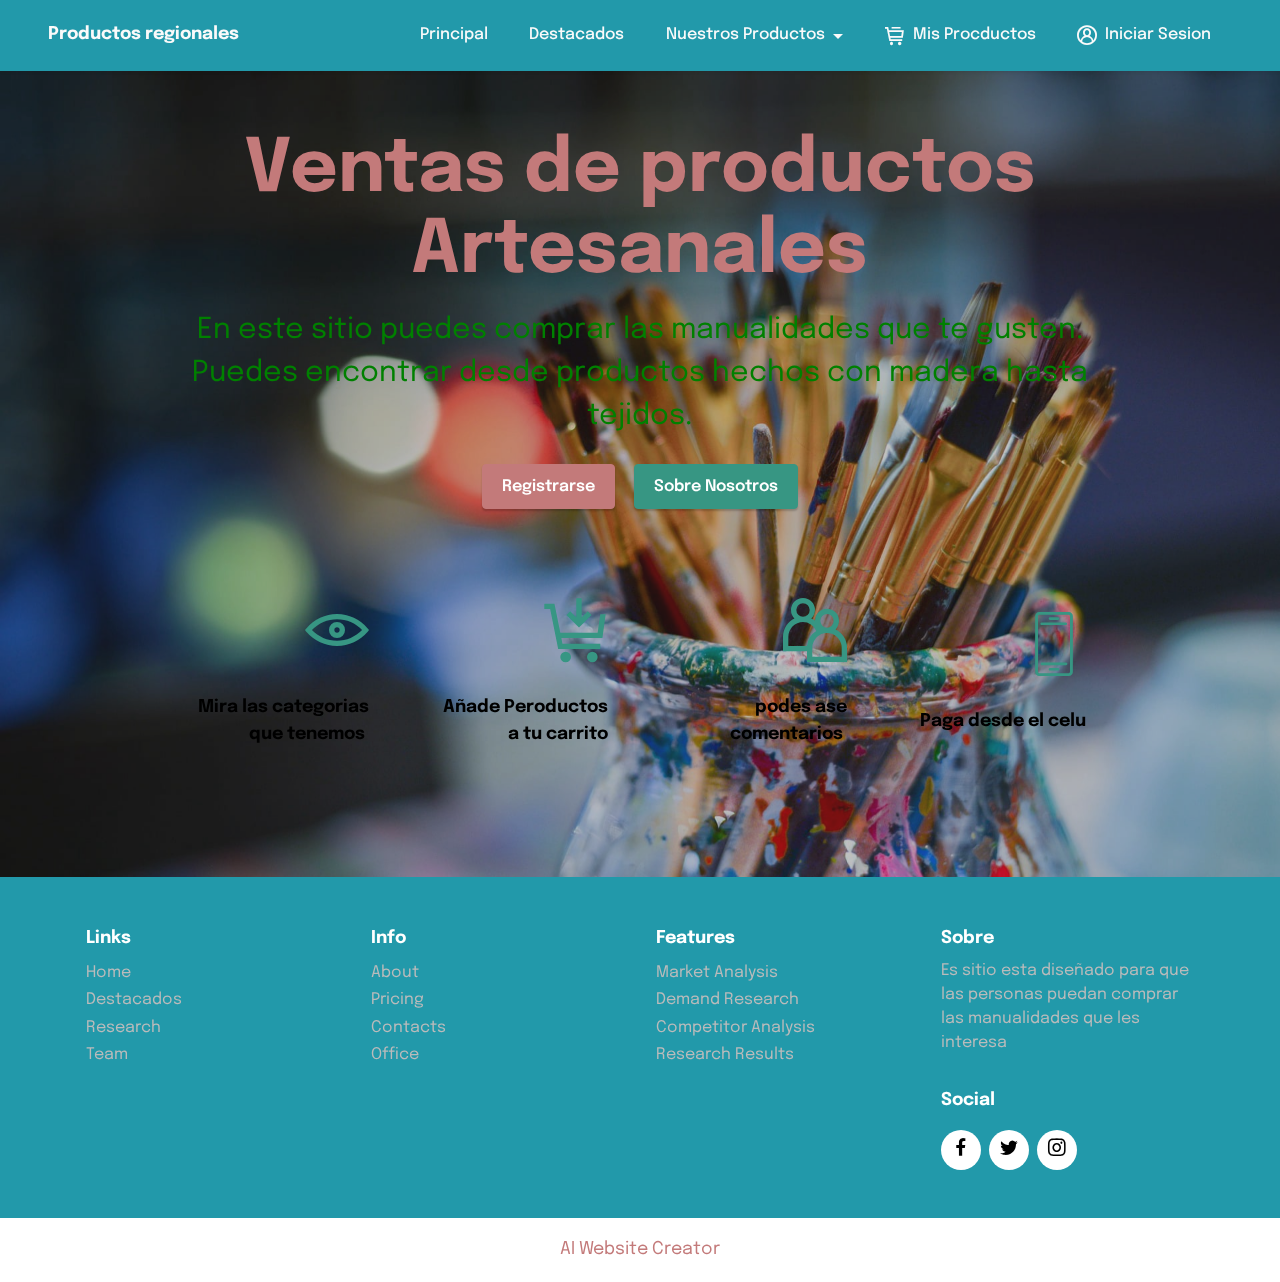
==== commit 27bfcf0b: "Update index.html" ====
--- a/index.html
+++ b/index.html
@@ -1,14 +1,14 @@
 <!DOCTYPE html>
 <html>
   <head>
-    <!-- Google tag (gtag.js) -->
-<script async src="https://www.googletagmanager.com/gtag/js?id=G-YX83JY1MT3"></script>
+   <!-- Google tag (gtag.js) -->
+<script async src="https://www.googletagmanager.com/gtag/js?id=G-PTGJ9G2X65"></script>
 <script>
   window.dataLayer = window.dataLayer || [];
   function gtag(){dataLayer.push(arguments);}
   gtag('js', new Date());
 
-  gtag('config', 'G-YX83JY1MT3');
+  gtag('config', 'G-PTGJ9G2X65');
 </script>
     <!-- Site made with Mobirise Website Builder v5.8.14, https://mobirise.com -->
     <meta charset="UTF-8" />
@@ -79,7 +79,6 @@
             <span class="navbar-caption-wrap"
               ><a
                 class="navbar-caption text-white display-7"
-                href="https://mobiri.se"
                 >Productos regionales</a
               ></span
             >
@@ -111,7 +110,7 @@
                 <a
                   class="nav-link link text-white text-primary display-4"
                   href="index.html"
-                  >Home</a
+                  >Principal</a
                 >
               </li>
               <li class="nav-item">
@@ -140,7 +139,7 @@
                       data-bs-toggle="dropdown"
                       data-bs-auto-close="outside"
                       aria-expanded="false"
-                      >tegidos</a
+                      >tejidos</a
                     >
                     <div
                       class="dropdown-menu dropdown-submenu"
@@ -229,7 +228,7 @@
                   ><span
                     class="mobi-mbri mobi-mbri-cart-full mbr-iconfont mbr-iconfont-btn"
                   ></span
-                  >Mis Procuductos</a
+                  >Mis Procductos</a
                 >
               </li>
               <li class="nav-item">
@@ -307,11 +306,11 @@
             <h1
               class="mbr-section-title mbr-white mbr-fonts-style mb-3 display-1"
             >
-              <strong>Venta de productos<br />Artesanales</strong>
+              <strong>Ventas de productos<br />Artesanales</strong>
             </h1>
-            <p class="mbr-text mbr-white mbr-fonts-style display-5">
-              En este sitios puedes comprar las manualidades que te gusten,
-              podes encontrar desde productos echos con madera hasta tejidos
+            <p class="mbr-text mbr-white mbr-fonts-style display-5" style="color: green;" >
+            En este sitio puedes comprar las manualidades que te gusten. 
+            Puedes encontrar desde productos hechos con madera hasta tejidos.
             </p>
             <div class="mbr-section-btn align-center">
               <a class="btn btn-primary display-4"  data-bs-toggle="modal" data-bs-target="#staticBackdrop"
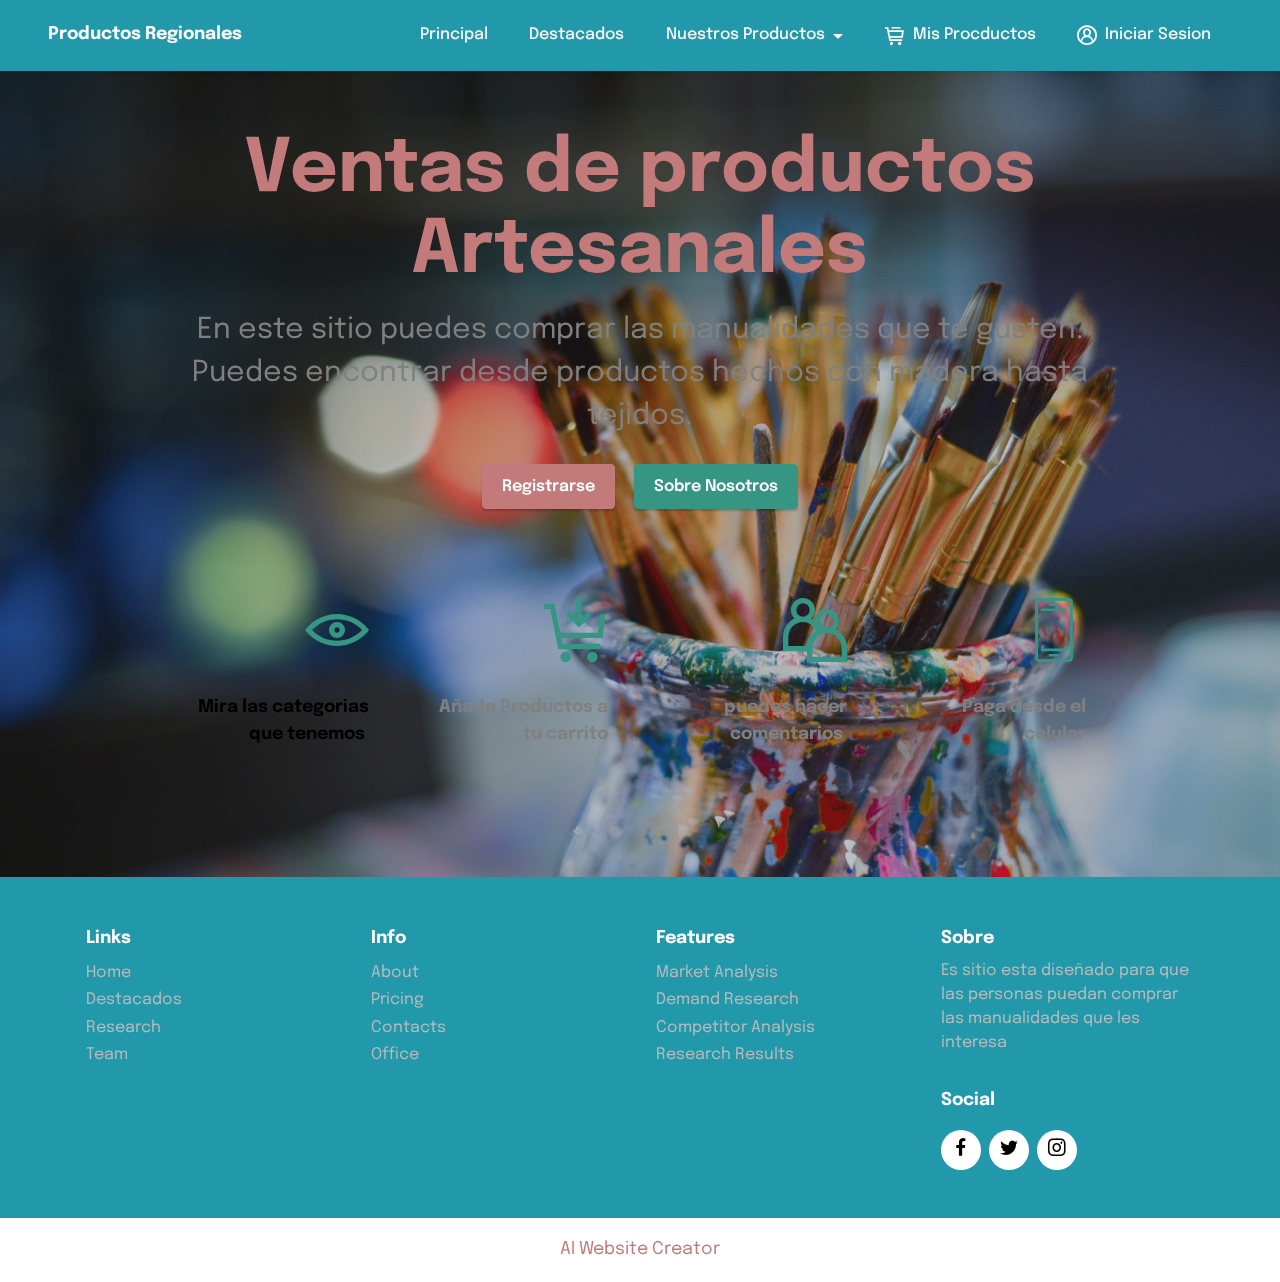
==== commit 0a8f452a: "Update index.html" ====
--- a/index.html
+++ b/index.html
@@ -79,7 +79,7 @@
             <span class="navbar-caption-wrap"
               ><a
                 class="navbar-caption text-white display-7"
-                >Productos regionales</a
+                >Productos Regionales</a
               ></span
             >
           </div>
@@ -308,7 +308,7 @@
             >
               <strong>Ventas de productos<br />Artesanales</strong>
             </h1>
-            <p class="mbr-text mbr-white mbr-fonts-style display-5" style="color: green;" >
+            <p class="mbr-text mbr-white mbr-fonts-style display-5" style="color: grey;" >
             En este sitio puedes comprar las manualidades que te gusten. 
             Puedes encontrar desde productos hechos con madera hasta tejidos.
             </p>
@@ -348,8 +348,8 @@
                     ></span>
                     <h4
                       class="card-title align-center mbr-black mbr-fonts-style display-7"
-                    >
-                      <strong>Añade Peroductos a tu carrito</strong>
+                      style="color: grey;">
+                      <strong>Añade Productos a tu carrito</strong>
                     </h4>
                   </div>
                 </div>
@@ -363,8 +363,8 @@
                     ></span>
                     <h4
                       class="card-title align-center mbr-black mbr-fonts-style display-7"
-                    >
-                      <strong>podes ase comentarios&nbsp;</strong>
+                    style="color: grey;">
+                      <strong>puedes hacer comentarios&nbsp;</strong>
                     </h4>
                   </div>
                 </div>
@@ -382,8 +382,8 @@
                     ></span>
                     <h4
                       class="card-title align-center mbr-black mbr-fonts-style display-7"
-                    >
-                      <strong>Paga desde el celu</strong>
+                      style="color: grey;" >
+                      <strong>Paga desde el celular</strong>
                     </h4>
                   </div>
                 </div>
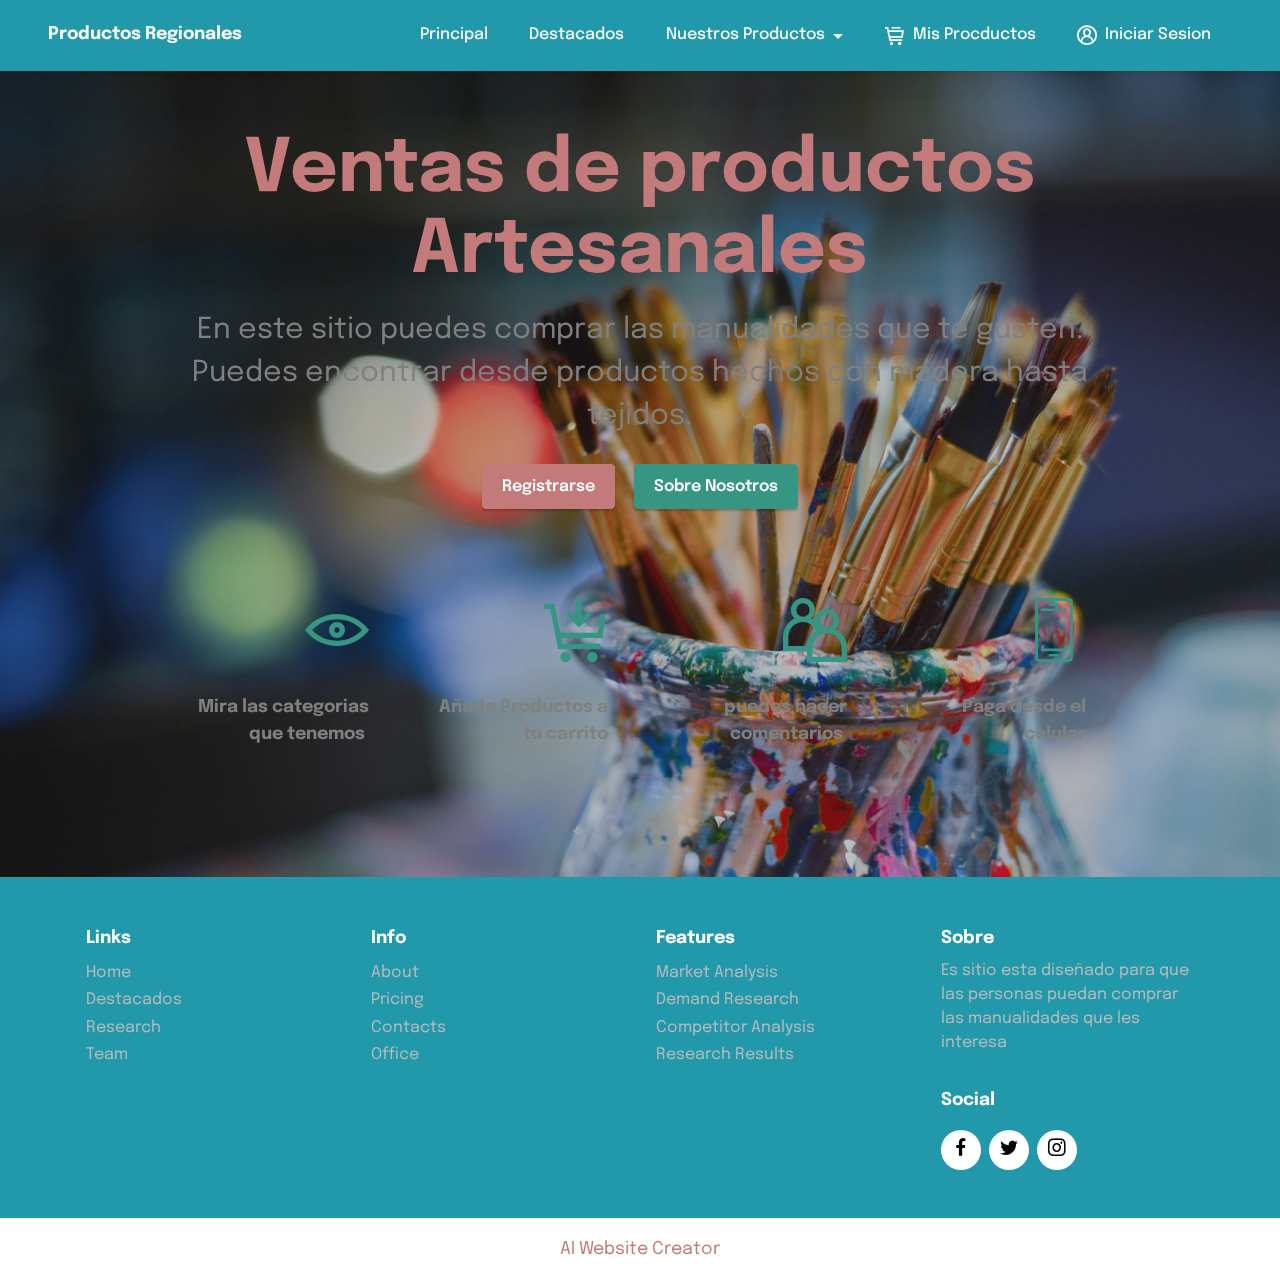
==== commit a9f34b21: "Update index.html" ====
--- a/index.html
+++ b/index.html
@@ -333,7 +333,7 @@
                     ></span>
                     <h4
                       class="card-title align-center mbr-black mbr-fonts-style display-7"
-                    >
+                      style="color:grey;"  >
                       <strong>Mira las categorias que tenemos&nbsp;</strong>
                     </h4>
                   </div>
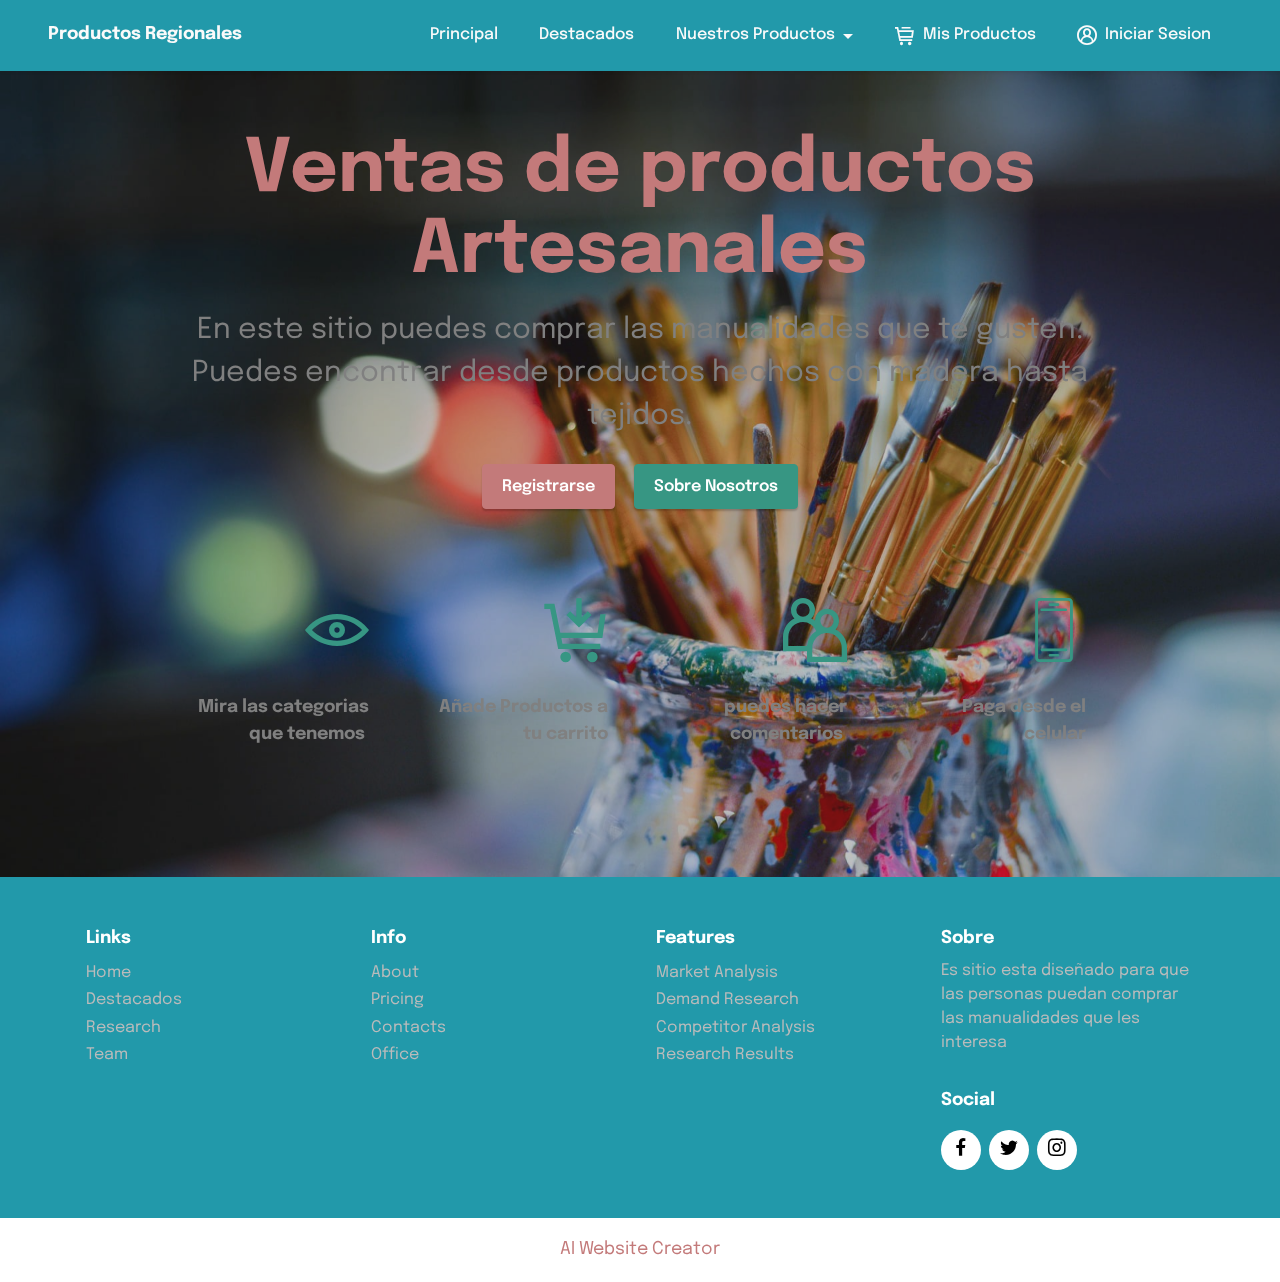
==== commit c211fe6a: "Update index.html" ====
--- a/index.html
+++ b/index.html
@@ -228,7 +228,7 @@
                   ><span
                     class="mobi-mbri mobi-mbri-cart-full mbr-iconfont mbr-iconfont-btn"
                   ></span
-                  >Mis Procductos</a
+                  >Mis Productos</a
                 >
               </li>
               <li class="nav-item">
